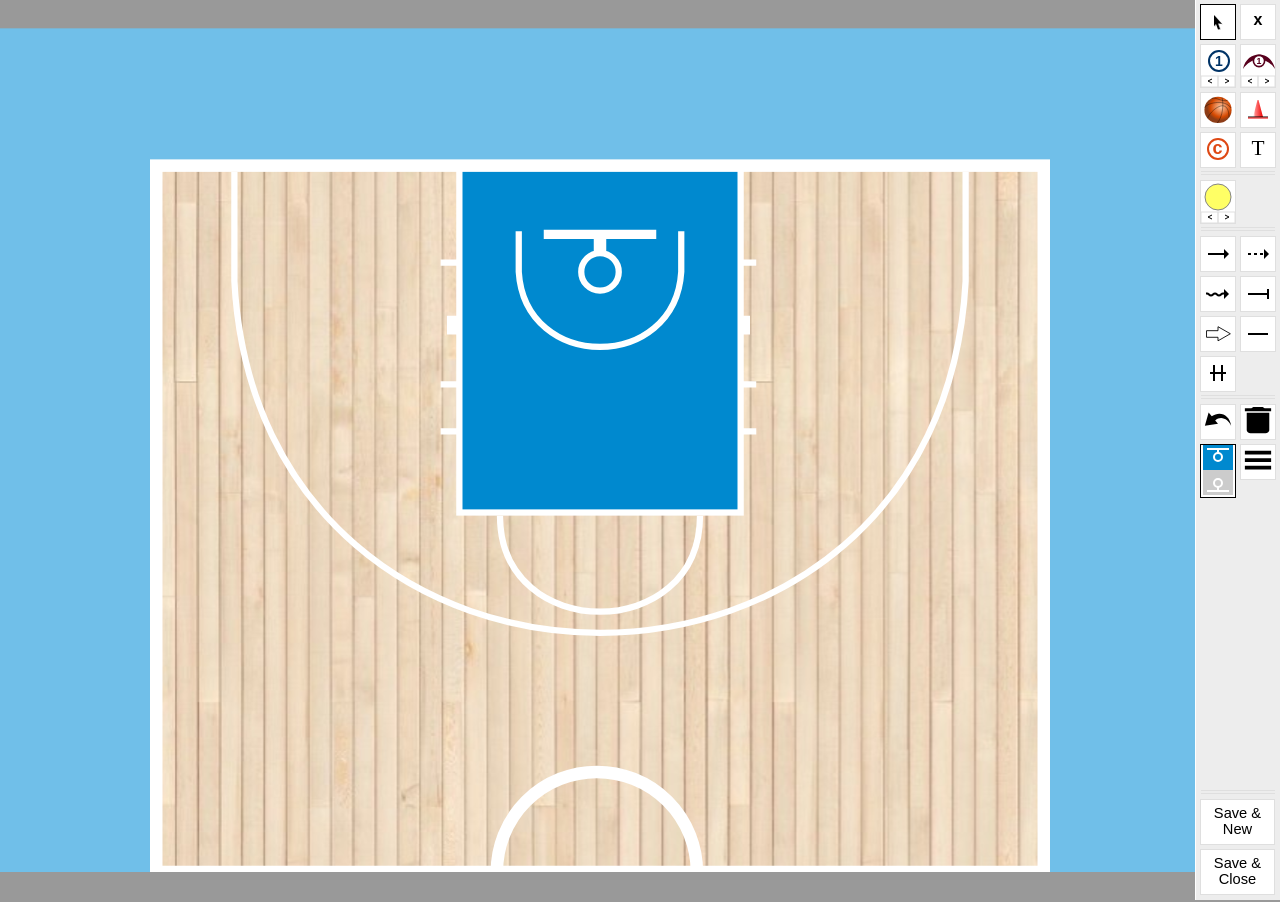
==== index.html @ 557549dd "Add new styles for coaches section and update existing CSS structure - Introduced a new CSS file for" ====
<!DOCTYPE html>
<html><head style="color: green;"><meta http-equiv="Content-Type" content="text/html; charset=UTF-8">
<meta http-equiv="Content-Type" content="text/html">
<title>FIBA Europe</title><link rel="stylesheet" href="./js/styles.css"><script type="text/javascript" src="./js/jquery.js"></script><script type="text/javascript" src="./js/graphics.js"></script><script type="text/javascript" src="./js/pathseg.js"></script><script type="text/javascript" src="./js/snap.svg.js"></script><script type="text/javascript" src="./js/rgbcolor.js"></script><script type="text/javascript" src="./js/StackBlur.js"></script><script type="text/javascript" src="./js/canvg.js"></script><script type="text/javascript" src="./js/jszip.js"></script><script type="text/javascript" src="./js/FileSaver.js"></script><script type="text/javascript" src="./js/fibaGraphic.js"></script><script type="text/javascript" src="./js/fibaDrawingCurvedPath.js"></script><script type="text/javascript" src="./js/fibaDrawingSvg.js"></script><script type="text/javascript" src="./js/fibaDrawingCanvas.js"></script><script type="text/javascript" src="./js/fibaDrawingController.js"></script><script type="text/javascript" src="./js/fibaDrawingTool.js"></script><script type="text/javascript"> 
      $(document).ready(function () {     
        var applyGraphicToHost = function (host, graphic) {
            if (!graphic) graphic = new FibaEurope.Data.Graphic();
            graphic.fullCourt = host.data("fullcourt") == true;
            graphic.wheelchair = host.data("wheelchair") == true;

            var svg = new FibaEurope.Drawing.SvgDrawing(null, graphic).drawGraphic(host[0], host.data("print") == true);
            svg.setAttribute("width", host.data("width"));
            svg.setAttribute("height", host.data("height"));
                
            var name = 'Graphic';
            if (window.currentPlayOrDrill && window.currentPlayOrDrill.title && window.currentPlayOrDrill.title !== "")
                name = window.currentPlayOrDrill.title;
            
            var nr = host.data("nr");
            if (nr > 0) name += " [" + nr + "]";
            
            if (!host.data("print")) FibaEurope.Drawing.CanvasDrawing.addExportButton(svg, { name: name });
        }
      
        $(".graphicHost").each(function () {    
            var host = $(this);
            var paramId = host.data("graphic");
            if (paramId != '' && paramId != '0') {
                FibaEurope.Data.Graphic.loadFromUrl("graphics.asp?do=get&param_id=" + paramId, function (graphic) {
                    applyGraphicToHost(host, graphic);
                }, this);
            } else {
                applyGraphicToHost(host);
            }
        });
      });
      
      function downloadAllGraphics() {
        var graphics = [];
        $(".graphicHost svg").each(function() {
            graphics.push({ svg: this });
        });
        
        var name = 'Graphic';
        if (window.currentPlayOrDrill && window.currentPlayOrDrill.title && window.currentPlayOrDrill.title !== "")
            name = window.currentPlayOrDrill.title;
        
        console.log("exporting " + graphics.length + " graphics as zip");
        if (!name || name == "") name = 'Graphic';
        FibaEurope.Drawing.CanvasDrawing.exportGraphics(graphics, { name: name });
      }
     </script><script language="Javascript"> 
	function open_animations_tool(qs, width, height) 
	{
		window.open(qs, 'animation', 'width=' + width + ', height=' + height + ',status=no,location=no,toolbar=no,menubar=no,scrollbars=yes,resizable=yes,screenX=0,screenY=0');
	}
	function open_animations_viewer(qs, width, height) 
	{
		window.open(qs, 'animationviewer', 'width=' + width + ', height=' + height + ',status=no,location=no,toolbar=no,menubar=no,scrollbars=yes,resizable=yes,screenX=0,screenY=0');
	}
	 </script><script type="text/javascript">
	var gaJsHost = (("https:" == document.location.protocol) ? "https://ssl." : "http://www.");
	document.write(unescape("%3Cscript src='" + gaJsHost + "google-analytics.com/ga.js' type='text/javascript'%3E%3C/script%3E"));
	</script><script src="./FIBA Europe_files/ga.js" type="text/javascript"></script><script type="text/javascript">
	try {
	var pageTracker = _gat._getTracker("UA-1287223-13");
	pageTracker._trackPageview();
	} catch(err) {}</script><style> 
        html { height:100%; }
        body { position:absolute; top:0; bottom:0; right:0; left:0; margin:0; padding:0; background-color:#999999; overflow:hidden; }
        #drawingHost { position:absolute; top:0; bottom:0; right:80px; left:0; }
        #toolbar { position:absolute; top:0; bottom:0; right:0; margin:0; padding:0; width:84px; background-color:#EDEDED; border-left:1px solid white; }
        .toolBtn { width:34px; min-height: 34px; float: left; margin:4px 0 0 4px; border:1px solid #DFDFDF; background:white; cursor: pointer; font-size:7pt; font-family: Arial, sans-serif; text-align: center; }
        .toolBtn:hover { border-color: #999999; }
        .toolBtn[data-checked] { border-color: black; }
        .toolBtn[data-locked] { border-style: dashed; }
        .toolSep { clear:left; padding-top:2px; }
        hr { margin:1px 5px; border: 0; border-top: 1px solid #DFDFDF; border-bottom: 1px solid #DFDFDF; color: transparent; background-color: transparent; height: 2px; }
		::selection { background: transparent; }
        .toolMenu { display: block; visibility:hidden; position:fixed; margin: 0; padding:0; list-style: none; background: #FCFCFC; border: solid 1px #cccccc; width:200px; z-index: 100; }
        .toolMenu.open { visibility: visible; }
        .toolMenuItem { display: block; margin:0; padding: 4px; font-family: Arial, sans-serif; font-size: 11pt; text-align: left; }
        .toolMenuItem.sep { border-top: 2px solid #cccccc; }
        .toolMenuItem:hover { background-color: #EEEEEE; }
        .toolMenuItemIcon { display: inline-block; width:32px; margin: 2px; margin-right: 6px; vertical-align: middle; }
        .toolMenuItemText { font-family: inherit; font-size: inherit; }
       </style></head><body style="text-align:center;"><div id="drawingHost"><svg version="1.1" width="100%" height="100%" viewBox="0 0 384 540" style="overflow: hidden; user-select: none;"><desc>Created with Snap</desc><defs><pattern x="0" y="0" width="284" height="454" patternUnits="userSpaceOnUse" id="patternSmkpwqhbr5" viewBox="0 0 284 454"><image href="images/playground.jpg" preserveAspectRatio="none" x="0" y="0" width="284" height="454"></image></pattern><g stroke="#ffffff" fill="none" id="halfDef_0_1769113894456" style="stroke-width: 2;"><line x1="141" x2="242" y1="75" y2="75"></line><line x1="143" x2="240" y1="95" y2="95" style="stroke-width: 6;"></line><line x1="141" x2="242" y1="114" y2="114"></line><line x1="141" x2="242" y1="129" y2="129"></line><rect x="147" y="45" width="90" height="110" fill="#0089cf" style=""></rect><path d="m 160,156 c 0, 41 64, 41 64, 0"></path><path d="m 166,65 0,13 c 2,32 50,32 52,0 l 0,-13"></path><line x1="174" x2="210" y1="66" y2="66" style="stroke-width: 3;"></line><line x1="192" x2="192" y1="66" y2="72" style="stroke-width: 4;"></line><circle cx="192" cy="78" r="6"></circle><path d="m 75,46 0,35 c 8,150 226,150 234,0 l 0,-35"></path></g><clippath id="clipHalfCourt_1769113894467"><rect x="0" y="0" width="384" height="270"></rect></clippath><circle cx="0" cy="0" r="10" fill="#ffffff" style="stroke-width: 2;" id="offenceDef_3_1769113894456"></circle><g id="defenceDef_4_1769113894456"><path d="m -20,10 c 10,-16 30,-16 40,0 -5,-24 -35,-24 -40,0" style="stroke-width: 0;" stroke="none"></path><circle cx="0" cy="0" r="7" fill="#ffffff" style="stroke-width: 2;"></circle></g><radialgradient cx="0.6" cy="0.4" r="0.5" id="ballGradient_5_1769113894456"><stop offset="0%" stop-color="#ffcaa6"></stop><stop offset="75%" stop-color="#d54800"></stop><stop offset="100%" stop-color="#8d3d17"></stop></radialgradient><g id="ballDef_6_1769113894456"><ellipse cx="0" cy="0" rx="7.25" ry="7" fill="url(&#39;#ballGradient_5_1769113894456&#39;)"></ellipse><path d="m -3.4,-6.1 c 2.3,-0.9 5.3,2 8.5,1 M -5.6,4.5 C -4.3,0.6 5.6,-8.1 5.9,4 M -0.4,7 C 2.7,3.5 3.1,-3.5 2.1,-6.6 M -7,-1.2 C -6.6,-3.3 3.2,-6.3 7,-1" stroke="#000000" style="stroke-width: 0.2;" fill="none"></path></g><marker viewBox="0 0 8 6" markerWidth="8" markerHeight="6" orient="auto" refX="4" refY="3" id="markerArrow_4_7_1769113894456"><path d="m 8,3 -8,3 0,-6 8,3 z" fill="#000000" style="stroke-width: 0;"></path></marker></defs><g class="backgroundGroup" style=""><rect x="0" y="0" width="384" height="540" fill="#70bfe9" style=""></rect><rect x="50" y="44" width="284" height="453" style="stroke-width: 4;" stroke="#ffffff" fill="url(&#39;#patternSmkpwqhbr5&#39;)"></rect><circle cx="191" cy="270" r="32" stroke="#ffffff" fill="none" style="stroke-width: 4;"></circle><line x1="50" x2="334" y1="270" y2="270" stroke="#ffffff" style="stroke-width: 4;"></line><use href="#halfDef_0_1769113894456"></use><use href="#halfDef_0_1769113894456" transform="matrix(1,0,0,-1,0,541)"></use></g><g class="groupDrawing" style=""><g class="groupArea"></g><g class="groupShoot"></g><g class="groupLine"><path d="M 190.89,231.79 190.77436675400256,225.175416975053 Q 187.36089961793016,223.54262799702107 190.71521108199914,221.79152767498232 Q 195.67075001500777,219.20451513472747 190.62781662299872,216.7922915124735 Q 185.58488323098967,214.38006789021955 190.54042216399827,211.79305534996467 Q 195.4959610970069,209.20604280970983 190.45302770499785,206.79381918745582 L 190.25,195.18" stroke="#000000" style="stroke-width: 1; marker-end: url(&quot;#markerArrow_4_7_1769113894456&quot;);" fill="none" class="line"></path><path d="M 180.06,196.13 111.29,182.12" stroke="#000000" style="stroke-width: 1; marker-end: url(&quot;#markerArrow_4_7_1769113894456&quot;); stroke-dasharray: 6, 4;" fill="none" class="line"></path><path d="M 182.29,173.21 161.27,183.4" stroke="#000000" style="stroke-width: 1; marker-end: url(&quot;#markerArrow_4_7_1769113894456&quot;);" fill="none" class="line"></path><path d="M 207.12,196.77 Q 220.6640539743097,169.5554182420158 214.45,148.05 Q 207.5108344354837,124.03513654170604 172.42,99.34 Q 153.13040999587184,85.76497202905557 121.16,79.6 Q 98.07664391018935,75.14875134073075 73.4,78.96" stroke="#000000" style="stroke-width: 1; marker-end: url(&quot;#markerArrow_4_7_1769113894456&quot;);" fill="none" class="line"></path></g><g class="groupCone"></g><g class="groupHandoff"></g><g class="groupPerson"><g transform="matrix(1,0,0,1,191.2,245.48)" fill="#003366" style="" stroke="#003366" class="offence"><use href="#offenceDef_3_1769113894456"></use><text x="-4" y="5" style="font-size: 14px; font-family: Arial; font-weight: bold; pointer-events: none;" stroke="none">1</text></g><g transform="matrix(1,0,0,1,97.91,185.63)" fill="#003366" style="" stroke="#003366" class="offence"><use href="#offenceDef_3_1769113894456"></use><text x="-4" y="5" style="font-size: 14px; font-family: Arial; font-weight: bold; pointer-events: none;" stroke="none">2</text></g><g transform="matrix(1,0,0,1,291.5,177.03)" fill="#003366" style="" stroke="#003366" class="offence"><use href="#offenceDef_3_1769113894456"></use><text x="-4" y="5" style="font-size: 14px; font-family: Arial; font-weight: bold; pointer-events: none;" stroke="none">3</text></g><g transform="matrix(1,0,0,1,192.8,164.93)" fill="#58001d" style="" stroke="#58001d" class="defence"><use href="#defenceDef_4_1769113894456"></use><text x="-3" y="4" style="font-size: 11px; font-family: Arial; font-weight: bold; pointer-events: none;" stroke="none">1</text></g><g transform="matrix(1,0,0,1,125.3,155.7)" fill="#58001d" style="" stroke="#58001d" class="defence"><use href="#defenceDef_4_1769113894456"></use><text x="-3" y="4" style="font-size: 11px; font-family: Arial; font-weight: bold; pointer-events: none;" stroke="none">2</text></g><g transform="matrix(1,0,0,1,250.11,156.65)" fill="#58001d" style="" stroke="#58001d" class="defence"><use href="#defenceDef_4_1769113894456"></use><text x="-3" y="4" style="font-size: 11px; font-family: Arial; font-weight: bold; pointer-events: none;" stroke="none">3</text></g></g><g class="groupBall"><g transform="matrix(1,0,0,1,206.81,237.21)" class="ball"><use href="#ballDef_6_1769113894456"></use></g></g><g class="groupText"></g></g><rect x="0" y="270" width="384" height="270" fill="#333333" style="opacity: 0.6; visibility: hidden;" class="lowerHalfCourt"></rect><g class="overlayGroup" style=""></g><g style="cursor: move;" class="groupHover"><g class="groupArea"></g><g class="groupShoot"></g><g class="groupLine"><path d="M 190.89,231.79 190.25,195.18" fill="none" style="stroke-width: 12;" stroke="rgba(0,0,0,0)"></path><path d="M 180.06,196.13 111.29,182.12" fill="none" style="stroke-width: 12;" stroke="rgba(0,0,0,0)"></path><path d="M 182.29,173.21 161.27,183.4" fill="none" style="stroke-width: 12;" stroke="rgba(0,0,0,0)"></path><path d="M 207.12,196.77 Q 220.6640539743097,169.5554182420158 214.45,148.05 Q 207.5108344354837,124.03513654170604 172.42,99.34 Q 153.13040999587184,85.76497202905557 121.16,79.6 Q 98.07664391018935,75.14875134073075 73.4,78.96" fill="none" style="stroke-width: 12;" stroke="rgba(0,0,0,0)"></path></g><g class="groupCone"></g><g class="groupHandoff"></g><g class="groupPerson"><circle cx="0" cy="0" r="10" style="stroke-width: 4;" stroke="rgba(0,0,0,0)" fill="rgba(0,0,0,0)" transform="matrix(1,0,0,1,191.2,245.48)"></circle><circle cx="0" cy="0" r="10" stroke="rgba(0,0,0,0)" style="stroke-width: 4;" fill="rgba(0,0,0,0)" transform="matrix(1,0,0,1,97.91,185.63)"></circle><circle cx="0" cy="0" r="10" stroke="rgba(0,0,0,0)" style="stroke-width: 4;" fill="rgba(0,0,0,0)" transform="matrix(1,0,0,1,291.5,177.03)"></circle><circle cx="0" cy="0" r="10" stroke="rgba(0,0,0,0)" style="stroke-width: 4;" fill="rgba(0,0,0,0)" transform="matrix(1,0,0,1,192.8,164.93)"></circle><circle cx="0" cy="0" r="10" stroke="rgba(0,0,0,0)" style="stroke-width: 4;" fill="rgba(0,0,0,0)" transform="matrix(1,0,0,1,125.3,155.7)"></circle><circle cx="0" cy="0" r="10" stroke="rgba(0,0,0,0)" style="stroke-width: 4;" fill="rgba(0,0,0,0)" transform="matrix(1,0,0,1,250.11,156.65)"></circle></g><g class="groupBall"><circle cx="0" cy="0" r="7" stroke="rgba(0,0,0,0)" style="stroke-width: 4;" fill="rgba(0,0,0,0)" transform="matrix(1,0,0,1,206.81,237.21)"></circle></g><g class="groupText"></g></g><rect x="0" y="0" width="384" height="540" style="" class="drawingCanvas" fill="none"></rect><rect x="0" y="0" width="384" height="540" fill="none" style="" class="lockEditing"></rect></svg></div><div id="toolbar"><div id="btnSelect" class="toolBtn" title="Pointer" data-mode="Select" data-checked="true"><svg version="1.1" width="30" height="30" viewBox="0 0 30 30" style="overflow: hidden;"><desc>Created with Snap</desc><defs><path d="m 11,10 0,11.5 c 0.6,-1 1.2,-2 2,-2.5 l 2,5.5 2,-0.5 -2,-5.5 c 1,0 2.5,0 4,0.5 z" id="pathSmkpwqhbr1c"></path></defs><g><use href="#pathSmkpwqhbr1c" fill="#cccccc" transform="matrix(1,0,0,1,1,0.5)" style=""></use><use href="#pathSmkpwqhbr1c" style="" fill="#000000"></use></g></svg></div><div id="btnDelete" class="toolBtn" style="line-height:30px; font-size:12pt; font-weight:bold;" title="Delete (DEL / X)">x</div><div id="btnOffense" class="toolBtn" title="Offensive Player (O)" data-mode="Offense" style="height: 42px;"><svg version="1.1" width="34" height="42" viewBox="-2 0 32 42" style="overflow: hidden; user-select: none;"><desc>Created with Snap</desc><defs></defs><g transform="matrix(1,0,0,1,15,16)" fill="#003366" stroke="#003366" style="" class="offence"><circle cx="0" cy="0" r="10" fill="#ffffff" style="stroke-width: 2;"></circle><text x="-4" y="5" stroke="none" style="font-size: 14px; font-family: Arial; font-weight: bold; pointer-events: none;">1</text></g><g><rect x="-3" y="31" width="17" height="11" fill="rgba(0,0,0,0)" stroke="#dfdfdf" style="stroke-width: 1;"></rect><path d="m 8,34 -4,2 4,2" fill="rgba(0,0,0,0)" stroke="#000000" style="stroke-width: 1;"></path></g><g><rect x="14" y="31" width="17" height="11" fill="rgba(0,0,0,0)" stroke="#dfdfdf" style="stroke-width: 1;"></rect><path d="m 21,34 4,2 -4,2" fill="rgba(0,0,0,0)" stroke="#000000" style="stroke-width: 1;"></path></g></svg></div><div id="btnDefense" class="toolBtn" title="Defensive Player (D)" data-mode="Defense" style="height: 42px;"><svg version="1.1" width="34" height="42" viewBox="-2 0 32 42" style="overflow: hidden; user-select: none;"><desc>Created with Snap</desc><defs></defs><g transform="matrix(0.8,0,0,0.8,15,16)" fill="#58001d" stroke="#58001d" style="" class="defence"><g><path d="m -20,10 c 10,-16 30,-16 40,0 -5,-24 -35,-24 -40,0" stroke="none" style="stroke-width: 0;"></path><circle cx="0" cy="0" r="7" fill="#ffffff" style="stroke-width: 2;"></circle></g><text x="-3" y="4" stroke="none" style="font-size: 11px; font-family: Arial; font-weight: bold; pointer-events: none;">1</text></g><g><rect x="-3" y="31" width="17" height="11" fill="rgba(0,0,0,0)" stroke="#dfdfdf" style="stroke-width: 1;"></rect><path d="m 8,34 -4,2 4,2" fill="rgba(0,0,0,0)" stroke="#000000" style="stroke-width: 1;"></path></g><g><rect x="14" y="31" width="17" height="11" fill="rgba(0,0,0,0)" stroke="#dfdfdf" style="stroke-width: 1;"></rect><path d="m 21,34 4,2 -4,2" fill="rgba(0,0,0,0)" stroke="#000000" style="stroke-width: 1;"></path></g></svg></div><div id="btnBall" class="toolBtn" title="Ball (B)" data-mode="Ball"><svg version="1.1" width="30" height="30" viewBox="0 0 16 16" style="overflow: hidden;"><desc>Created with Snap</desc><defs><radialgradient cx="0.6" cy="0.4" r="0.5" id="ballGradient_1_1769113894456"><stop offset="0%" stop-color="#ffcaa6"></stop><stop offset="75%" stop-color="#d54800"></stop><stop offset="100%" stop-color="#8d3d17"></stop></radialgradient></defs><g transform="matrix(1,0,0,1,8,9)" class="ball"><g><ellipse cx="0" cy="0" rx="7.25" ry="7" fill="url(&#39;#ballGradient_1_1769113894456&#39;)"></ellipse><path d="m -3.4,-6.1 c 2.3,-0.9 5.3,2 8.5,1 M -5.6,4.5 C -4.3,0.6 5.6,-8.1 5.9,4 M -0.4,7 C 2.7,3.5 3.1,-3.5 2.1,-6.6 M -7,-1.2 C -6.6,-3.3 3.2,-6.3 7,-1" stroke="#000000" fill="none" style="stroke-width: 0.2;"></path></g></g></svg></div><div id="btnCone" class="toolBtn" title="Cone (N)" data-mode="Cone"><svg version="1.1" width="30" height="30" viewBox="0 0 30 30" style="overflow: hidden;"><desc>Created with Snap</desc><defs><lineargradient x1="0" y1="0.5" x2="1" y2="0.5" id="coneGradient_2_1769113894456"><stop offset="0%" stop-color="#ffffff"></stop><stop offset="25%" stop-color="#ff7f7f"></stop><stop offset="100%" stop-color="#f00000"></stop></lineargradient></defs><g transform="matrix(1,0,0,1,15,16)" class="cone"><g><path d="m -5,8 4.5,-17 1,0 4.5,17 z" fill="url(&#39;#coneGradient_2_1769113894456&#39;)"></path><line x1="-10" x2="10" y1="8" y2="8" stroke="#000000" style="stroke-width: 1;"></line><line x1="-10" x2="10" y1="9" y2="9" stroke="#f00000" style="stroke-width: 1;"></line></g></g></svg></div><div id="btnCoach" class="toolBtn" title="Coach (C)" data-mode="Coach"><svg version="1.1" width="30" height="30" viewBox="0 0 30 30" style="overflow: hidden; user-select: none;"><desc>Created with Snap</desc><defs></defs><g transform="matrix(1,0,0,1,15,16)" class="coach"><g><circle cx="0" cy="0" r="10" fill="#ffffff" stroke="#de4814" style="stroke-width: 2;"></circle><text x="-5.5" y="4.5" fill="#de4814" style="font-size: 18px; font-family: Arial; font-weight: bold; pointer-events: none;">c</text></g></g></svg></div><div id="btnText" class="toolBtn" style="line-height:30px; font-size:16pt; font-family:&#39;Times New Roman&#39;, Times, serif" title="Text Box (W)" data-mode="Text">T</div><div class="toolSep"><hr></div><div id="btnArea" class="toolBtn" title="Highlight area (A)" data-mode="Area" style="height: 42px;"><svg version="1.1" width="34" height="42" viewBox="-2 0 32 42" style="overflow: hidden;"><desc>Created with Snap</desc><defs></defs><g fill="#ffff00" style="opacity: 0.6; stroke-width: 1;" class="area" transform="matrix(1,0,0,1,1,3)" stroke="#333333"><ellipse cx="13" cy="13" rx="13" ry="13"></ellipse></g><g><rect x="-3" y="31" width="17" height="11" fill="rgba(0,0,0,0)" stroke="#dfdfdf" style="stroke-width: 1;"></rect><path d="m 8,34 -4,2 4,2" fill="rgba(0,0,0,0)" stroke="#000000" style="stroke-width: 1;"></path></g><g><rect x="14" y="31" width="17" height="11" fill="rgba(0,0,0,0)" stroke="#dfdfdf" style="stroke-width: 1;"></rect><path d="m 21,34 4,2 -4,2" fill="rgba(0,0,0,0)" stroke="#000000" style="stroke-width: 1;"></path></g></svg></div><div id="btnChangeColor" class="toolBtn" title="Change Color" data-toggle="color" style="visibility: hidden;"><svg version="1.1" width="30" height="30" viewBox="0 -2 32 34" style="overflow: hidden;"><desc>Created with Snap</desc><defs></defs><path d="M 16,1 C 7.7,1 1,7.7 1,16 c 0,8.3 6.7,15 15,15 1.4,0 2.5,-1.1 2.5,-2.5 0,-0.65 -0.1,-1.05 -0.5,-1.5 -0.4,-0.4 -1,-1.4 -1,-2 0,-1.4 1.6,-2 3,-2 l 3,0 c 4.6,0 8,-4.4 8,-9 C 31,6.6 24.3,1 16,1 Z M 7,16 C 5.6,16 4.5,14.9 4.5,13.5 4.5,12.1 5.6,11 7,11 8.4,11 9.5,12.1 9.5,13.5 9.5,14.9 8.4,16 7,16 Z M 12,9.5 C 10.6,9.5 9.5,8.4 9.5,7 9.5,5.6 10.6,4.5 12,4.5 c 1.4,0 2.5,1.1 2.5,2.5 0,1.4 -1.1,2.5 -2.5,2.5 z m 8,0 c -1.4,0 -2.5,-1.1 -2.5,-2.5 0,-1.4 1.1,-2.5 2.5,-2.5 1.4,0 2.5,1.1 2.5,2.5 0,1.4 -1.1,2.5 -2.5,2.5 z m 5,6.5 c -1.4,0 -2.5,-1.1 -2.5,-2.5 0,-1.4 1.1,-2.5 2.5,-2.5 1.4,0 2.5,1.1 2.5,2.5 0,1.4 -1.1,2.5 -2.5,2.5 z" stroke="#009fe3" fill="none" style="stroke-width: 1;"></path></svg></div><div class="toolSep"><hr></div><div id="btnLineMovement" class="toolBtn" title="Movement Line (M)" data-mode="LineMovement"><svg version="1.1" width="30" height="30" viewBox="0 0 30 30" style="overflow: hidden;"><desc>Created with Snap</desc><defs></defs><line x1="5" x2="25" y1="17" y2="17" stroke="#000000" style="stroke-width: 2;"></line><path d="m 26,17 -5,-5 0,10 z" fill="#000000" style="stroke-width: 0;"></path></svg></div><div id="btnLinePassing" class="toolBtn" title="Passing Line (P)" data-mode="LinePassing"><svg version="1.1" width="30" height="30" viewBox="0 0 30 30" style="overflow: hidden;"><desc>Created with Snap</desc><defs></defs><line x1="5" x2="25" y1="17" y2="17" stroke="#000000" style="stroke-width: 2; stroke-dasharray: 3, 3;"></line><path d="m 26,17 -5,-5 0,10 z" fill="#000000" style="stroke-width: 0;"></path></svg></div><div id="btnLineDribbling" class="toolBtn" title="Dribbling Line (R)" data-mode="LineDribbling"><svg version="1.1" width="30" height="30" viewBox="0 0 30 30" style="overflow: hidden;"><desc>Created with Snap</desc><defs></defs><path d="m 3,16.5 1,0 c 2,0 2,2 4,2 2,0 2,-2 4,-2 2,0 2,2 4,2 2,0 2,-2 4,-2 l 1,0" fill="none" stroke="#000000" style="stroke-width: 2;"></path><path d="m 26,17 -5,-5 0,10 z" fill="#000000" style="stroke-width: 0;"></path></svg></div><div id="btnLineScreen" class="toolBtn" title="Screen Line (S)" data-mode="LineScreen"><svg version="1.1" width="30" height="30" viewBox="0 0 30 30" style="overflow: hidden;"><desc>Created with Snap</desc><defs></defs><line x1="5" x2="25" y1="17" y2="17" stroke="#000000" style="stroke-width: 2;"></line><line x1="25" x2="25" y1="12" y2="22" stroke="#000000" style="stroke-width: 2;"></line></svg></div><div id="btnShooting" class="toolBtn" title="Shooting Line (T)" data-mode="Shooting"><svg version="1.1" width="30" height="30" viewBox="0 0 34 34" style="overflow: hidden;"><desc>Created with Snap</desc><defs></defs><g transform="matrix(1,0,0,1,-8,20)" stroke="#000000" style="" class="shoot"><path d="m -9,-25 8,-14 8,14 -4,0 0,13 -7.5,0 0,-13 z" fill="#ffffff" transform="matrix(0,1,-1,0,0,0)" style="stroke-width: 1;"></path></g></svg></div><div id="btnLine" class="toolBtn" title="Line (L)" data-mode="Line"><svg version="1.1" width="30" height="30" viewBox="0 0 30 30" style="overflow: hidden;"><desc>Created with Snap</desc><defs></defs><line x1="5" x2="25" y1="17" y2="17" stroke="#000000" style="stroke-width: 2;"></line></svg></div><div id="btnHandoff" class="toolBtn" title="Handoff (H)" data-mode="Handoff"><svg version="1.1" width="30" height="30" viewBox="0 0 30 30" style="overflow: hidden;"><desc>Created with Snap</desc><defs></defs><g transform="matrix(1,0,0,1,15,16)" stroke="#000000" style="" class="handoff"><path d="M -8,0 H 8 M 4,-8 V 8 M -4,-8 V 8" fill="none" style="stroke-width: 2;"></path></g></svg></div><div id="btnToggleInterpolation" class="toolBtn" title="Line type" data-toggle="lineInterpolated" data-checked="true" style="visibility: hidden;"><svg version="1.1" width="30" height="30" viewBox="0 0 30 30" style="overflow: hidden;"><desc>Created with Snap</desc><defs></defs><path d="m 21.766716,14.875875 c 0,0 -0.852005,-2.697052 -2.626533,-3.619575 -1.774528,-0.922524 -5.820106,0.355483 -4.116097,5.749587 1.70401,5.394103 -2.341568,6.67211 -4.176184,5.832252 -1.8346166,-0.839859 -2.5664449,-3.70224 -2.5664449,-3.70224" fill="none" stroke="#000000" style="stroke-width: 1;"></path></svg></div><div class="toolSep"><hr></div><div id="btnUndo" class="toolBtn" title="Undo"><svg version="1.1" width="30" height="30" viewBox="0 0 32 32" style="overflow: hidden;"><desc>Created with Snap</desc><defs></defs><path d="M 9.32,12 6,8 2,22 16,20 13,16.4 C 19.807988,10.567528 27.269307,15.992795 30,22 28.362626,10.321451 18.060691,5.8007801 9.32,12 Z" fill="#000000" style=""></path></svg></div><div id="btnClear" class="toolBtn" title="Clear"><svg version="1.1" width="30" height="30" viewBox="0 0 32 32" style="overflow: hidden;"><desc>Created with Snap</desc><defs></defs><path d="m 30,3.5312495 v 3.13542 H 2.0000005 v -3.13542 h 6.95302 l 2.0671105,-1.53125 h 9.95973 l 2.06712,1.53125 z M 3.9731605,26.864579 V 8.1979095 H 28.02685 V 26.864579 c 0,1.67709 -1.8792,3.13542 -4.040269,3.13542 H 8.0134205 c -2.16107,0 -4.04026,-1.45833 -4.04026,-3.13542 z" fill="#000000" style=""></path></svg></div><div id="btnToggleHalfCourt" class="toolBtn" title="Half Court" data-toggle="halfCourt"><svg version="1.1" width="30" height="50" viewBox="0 0 30 50" style="overflow: hidden;"><desc>Created with Snap</desc><defs></defs><rect x="0" y="0" width="30" height="25" fill="#0089cf" style=""></rect><rect x="0" y="25" width="30" height="25" fill="#cccccc" style=""></rect><g fill="none" stroke="#ffffff" style="stroke-width: 2;"><line x1="4" x2="26" y1="4" y2="4"></line><line x1="15" x2="15" y1="4" y2="8.5"></line><circle cx="15" cy="12" r="4"></circle><line x1="4" x2="26" y1="46" y2="46"></line><line x1="15" x2="15" y1="41.5" y2="46"></line><circle cx="15" cy="38" r="4"></circle></g></svg></div><div id="btnMenu" class="toolBtn" title="Menu" data-menu="menu"><svg version="1.1" width="30" height="30" viewBox="0 0 32 32" style="overflow: hidden;"><desc>Created with Snap</desc><defs></defs><path d="M 2,26 H 30 V 22 H 2 Z M 2,14 v 4 H 30 V 14 Z M 2,6 v 4 H 30 V 6 Z" fill="#000000" style=""></path></svg></div><ul id="menu" class="toolMenu"><li id="btnRedo" class="toolMenuItem"><span class="toolMenuItemIcon"><svg version="1.1" width="30" height="30" viewBox="0 0 32 32" style="overflow: hidden;"><desc>Created with Snap</desc><defs></defs><path d="M 22.68,12 26,8 30,22 16,20 19,16.4 C 12.192012,10.567528 4.730693,15.992795 2,22 3.637374,10.321451 13.939309,5.8007801 22.68,12 Z" fill="#000000" style=""></path></svg></span><span class="toolMenuItemText">Redo</span></li><li id="btnFastBreak" class="toolMenuItem sep"><span class="toolMenuItemIcon"><svg version="1.1" width="30" height="30" viewBox="0 0 32 32" style="overflow: hidden;"><desc>Created with Snap</desc><defs></defs><path d="m 0.84375,16 c 0,5.668379 5.1077256,10.373086 11.84375,11.5625 L 10.03125,30.125 11.875,32 18,26.03125 11.875,20 l -1.84375,1.84375 3.03125,3 C 7.9131386,23.836441 4.15625,20.250906 4.15625,16 4.15625,12.339451 6.9406294,9.170633 11,7.71875 L 11,4.8125 C 5.1219966,6.437579 0.84375,10.816992 0.84375,16 z M 14.03125,5.96875 20.15625,12 22,10.15625 19,7.21875 c 5.116082,1.018653 8.84375,4.548409 8.84375,8.78125 0,3.657618 -2.792147,6.824043 -6.84375,8.28125 l 0,2.90625 C 26.889618,25.569859 31.15625,21.18834 31.15625,16 c 0,-5.660068 -5.091498,-10.363943 -11.8125,-11.5625 L 22,1.875 20.15625,0 l -6.125,5.96875 z" fill="#000000" style=""></path></svg></span><span class="toolMenuItemText">FastBreak</span></li><li id="btnChangeOffenseColor" class="toolMenuItem"><span class="toolMenuItemIcon"><svg version="1.1" width="30" height="30" viewBox="0 -2 32 34" style="overflow: hidden;"><desc>Created with Snap</desc><defs></defs><path d="M 16,1 C 7.7,1 1,7.7 1,16 c 0,8.3 6.7,15 15,15 1.4,0 2.5,-1.1 2.5,-2.5 0,-0.65 -0.1,-1.05 -0.5,-1.5 -0.4,-0.4 -1,-1.4 -1,-2 0,-1.4 1.6,-2 3,-2 l 3,0 c 4.6,0 8,-4.4 8,-9 C 31,6.6 24.3,1 16,1 Z M 7,16 C 5.6,16 4.5,14.9 4.5,13.5 4.5,12.1 5.6,11 7,11 8.4,11 9.5,12.1 9.5,13.5 9.5,14.9 8.4,16 7,16 Z M 12,9.5 C 10.6,9.5 9.5,8.4 9.5,7 9.5,5.6 10.6,4.5 12,4.5 c 1.4,0 2.5,1.1 2.5,2.5 0,1.4 -1.1,2.5 -2.5,2.5 z m 8,0 c -1.4,0 -2.5,-1.1 -2.5,-2.5 0,-1.4 1.1,-2.5 2.5,-2.5 1.4,0 2.5,1.1 2.5,2.5 0,1.4 -1.1,2.5 -2.5,2.5 z m 5,6.5 c -1.4,0 -2.5,-1.1 -2.5,-2.5 0,-1.4 1.1,-2.5 2.5,-2.5 1.4,0 2.5,1.1 2.5,2.5 0,1.4 -1.1,2.5 -2.5,2.5 z" fill="#003366" style=""></path></svg></span><span class="toolMenuItemText">Change Offense Color</span></li><li id="btnChangeDefenseColor" class="toolMenuItem"><span class="toolMenuItemIcon"><svg version="1.1" width="30" height="30" viewBox="0 -2 32 34" style="overflow: hidden;"><desc>Created with Snap</desc><defs></defs><path d="M 16,1 C 7.7,1 1,7.7 1,16 c 0,8.3 6.7,15 15,15 1.4,0 2.5,-1.1 2.5,-2.5 0,-0.65 -0.1,-1.05 -0.5,-1.5 -0.4,-0.4 -1,-1.4 -1,-2 0,-1.4 1.6,-2 3,-2 l 3,0 c 4.6,0 8,-4.4 8,-9 C 31,6.6 24.3,1 16,1 Z M 7,16 C 5.6,16 4.5,14.9 4.5,13.5 4.5,12.1 5.6,11 7,11 8.4,11 9.5,12.1 9.5,13.5 9.5,14.9 8.4,16 7,16 Z M 12,9.5 C 10.6,9.5 9.5,8.4 9.5,7 9.5,5.6 10.6,4.5 12,4.5 c 1.4,0 2.5,1.1 2.5,2.5 0,1.4 -1.1,2.5 -2.5,2.5 z m 8,0 c -1.4,0 -2.5,-1.1 -2.5,-2.5 0,-1.4 1.1,-2.5 2.5,-2.5 1.4,0 2.5,1.1 2.5,2.5 0,1.4 -1.1,2.5 -2.5,2.5 z m 5,6.5 c -1.4,0 -2.5,-1.1 -2.5,-2.5 0,-1.4 1.1,-2.5 2.5,-2.5 1.4,0 2.5,1.1 2.5,2.5 0,1.4 -1.1,2.5 -2.5,2.5 z" fill="#58001d" style=""></path></svg></span><span class="toolMenuItemText">Change Defense Color</span></li><li id="btnImgDownload" class="toolMenuItem sep"><span class="toolMenuItemIcon"><svg version="1.1" width="30" height="30" viewBox="0 -2 30 32" style="overflow: hidden;"><desc>Created with Snap</desc><defs></defs><path d="M 30,26.6406 30,3.2813 Q 30,1.9531 28.98437,1.0156 28.04687,0 26.64062,0 L 3.35937,0 Q 1.95312,0 0.9375,1.0156 0,1.9531 0,3.2813 L 0,26.6406 Q 0,28.0469 0.9375,29.0625 1.95312,30 3.35937,30 l 23.28125,0 q 1.40625,0 2.34375,-0.9375 Q 30,28.0469 30,26.6406 l 0,0 z M 9.14062,17.5 l 4.21875,5 5.78125,-7.5 7.5,10 -23.28125,0 5.78125,-7.5 0,0 z" fill="#000000" style=""></path></svg></span><span class="toolMenuItemText">Download Image</span></li></ul><div style="position:absolute; bottom:5px;"><div class="toolSep"><hr></div><div id="btnSaveAndNew" class="toolBtn" style="width:73px; font-size:11pt; padding-top:5px; padding-bottom:5px" title="Save changes and create new graphic">Save &amp; New</div><div id="btnSaveAndClose" class="toolBtn" style="width:73px; font-size:11pt; padding-top:5px; padding-bottom:5px" title="Save changes and close window">Save &amp; Close</div></div></div><script type="text/javascript">
      var tool;
      $(document).ready(function () {
      
        var loc = window.location.href.split("?"); loc = loc.concat(loc.pop().split("&"));

        var data = new Object();
        for (var i=1,a; i<loc.length; i++) {
          a = loc[i].split("=");
          data[a[0]] = a[1];
        }
        
        var newGraphicUrl = loc[0] + "?cid=" + data['cid'] + "&itemID=" + data['itemID'] + "&do=newGraphics&of=txt&ts={timestamp}"
      
        var toolOptions = {
          graphicId: "{067B2A92-EDBF-4A58-89E4-2AB921E365D5}",
          sessionId: "144018629",
          wheelchair: false,
          fullCourt: false,
          touchMode: true,
          loadAction: { url: "graphics.asp?do=get&param_id={graphicId}" },
          saveAction: { url: "graphics.asp?do=post", params: { param_id: "{graphicId}", json: "{data}", param_fullCourt: "{fullCourt}", param_sessionID: "{sessionId}" } },
          newAction: { url: newGraphicUrl, doneCallback: function() { newGraphics(); } },
          onClose: function () { closeGraphics() }
        };
        tool = new FibaEurope.Drawing.DrawingTool(toolOptions);
      });
  </script><protonpass-root-4018 data-protonpass-role="root" data-protonpass-theme="os"><template shadowrootmode="closed"></template></protonpass-root-4018></body></html>
---- js/styles.css ----
/*
----------------------------------------------------
Added or modified for coaches section:

*/

/* Basic elements: */

/*body 
{
	font-family:Tahoma; font-size:11px; font-weight:normal; color:#000000;
	background-color: #FFFFFF;
	margin:0px;
}

P, DIV, INPUT, SELECT,TEXTAREA { font-family:Tahoma; font-size:11px; font-weight:normal; color:#000000; }
SPAN { font-family:Tahoma; font-size:11px; font-weight:normal; color:#000000; }
TABLE, TR, TD { font-family:Tahoma; font-size:11px; font-weight:normal; color:#000000; }

B { font-weight:800; }

.input {
	font-family: tahoma, Geneva, Arial, Tahoma, Helvetica, sans-serif;
	font-size: 9px;
	width: 50px;
}*/

/* Table elements: */

/*  */

/*.table_1 
{
	background-color: #857C7C;	
}*/

/*.th_1, .th_1 A {
	font-family: tahoma, Geneva, Arial, Tahoma, Helvetica, sans-serif;
	font-size: 11px;
	text-decoration: none;
	background-color: #F3FBE7;
	padding: 5 5 5 5;
	color: #3297CB;
}
.th_1 A:hover {	text-decoration: underline; }*/


/*.td_1, .td_1 A {
	font-family: tahoma, Geneva, Arial, Tahoma, Helvetica, sans-serif;
	font-size: 11px;
	color: #3297CB;
	padding: 2px;
	text-decoration: none;
	background-color:#FFFFFF;
	padding: 5 5 5 5;
}
.td_1 A:hover {	text-decoration: underline; }*/

DIV.divDescription
{
	background-color:#d3d5d6;
	border:solid 1px #FFFFFF;
	POSITION:absolute;
	display:none;
    Z-INDEX:200;
}

.td_grey, .td_grey A {
	font-family: tahoma, Geneva, Arial, Tahoma, Helvetica, sans-serif;
	font-size: 10px;
	background-color: #EFEFEF;
	color: #474747;
	padding: 8px;
}
.td_grey A: hover{ text-decoration: underline; }
.tr_active
{
	background-color: #99CCFF;
	height:27px;
	border:#cdced0 1px solid;
	border-top:#ffffff 1px solid;
	padding: 3px;
}

/* Text styles: */



.header {
	font-family: tahoma, Geneva, Arial, Tahoma, Helvetica, sans-serif;
	font-size: 14px;
	color: #000000;
	font-weight: bold;	
	text-transform: uppercase;
}


/* Buttons: */

td.input_button input
{
	/*background-color:#E4E4E4;
	border:1px solid #A4A4A4;
	padding: 3 6 3 6; 
	font-family:Tahoma; 
	font-size:11px; 
	font-weight:800; 
	color:#000000; 
	text-decoration: none;*/
	background-color:#5bacd7;
	border:1px solid #ffffff;
	height:26px;
	text-align:center;
	vertical-align:middle; 
	font-family:Tahoma; 
	font-size:11px; 
	font-weight:800; 
	color:#ffffff; 
	text-decoration:none;
	cursor:pointer;
}
td.input_button_orange input
{
	/*background-color:#E4E4E4;
	border:1px solid #A4A4A4;
	padding: 3 6 3 6; 
	font-family:Tahoma; 
	font-size:11px; 
	font-weight:800; 
	color:#000000; 
	text-decoration: none;*/
	background-color:#ff9966;
	border:0px solid #ffffff;
	height:26px;
	text-align:center;
	vertical-align:middle; 
	font-family:Tahoma; 
	font-size:11px; 
	font-weight:800; 
	color:#000000; 
	text-decoration:none;
	cursor:pointer;
}
/*td.link_button
{
	background-color:#E4E4E4;
	border:1px solid #A4A4A4;
	padding: 3 6 3 6; 
	font-family:Tahoma; 
	font-size:11px; 
	font-weight:800; 
	color:#000000; 
	text-decoration:none;
}
td.link_button a:link { font-family:Tahoma; font-size:11px; font-weight:800; color:#000000; text-decoration:none;}
td.link_button a:visited { font-family:Tahoma; font-size:11px; font-weight:800; color:#000000; text-decoration:none;}
td.link_button a:hover { font-family:Tahoma; font-size:11px; font-weight:800; color:#000000; text-decoration:underline;}*/

/* Backgrounds: */

.bg_lightgreen 
{
	background-color: #F3FBE7;
}

.bg_blue {
	background-color: #3297CB;
}

.bg_darkblue {
	background-color: #2389B7;
}

.bg_lightgrey 
{
	background-color: #D0D0D0;
}

.bg_lightlightgrey {
	background-color: #F2F2F2;
}

.bg_lightblue {
	background-color: #E8F3F9;
}

.bg_lightblue A {
    font-family: tahoma, Geneva, Arial, Tahoma, Helvetica, sans-serif;
	font-size: 10px;
	color: #000000;
	text-decoration: none;
}
.bg_lightblue A:hover {
    font-family: tahoma, Geneva, Arial, Tahoma, Helvetica, sans-serif;
	font-size: 10px;
	color: #000000;
	text-decoration: underline;
}


/* Menu items: */

table.menu_1 { background-color: #3297CB; }
td.menu_1, td.menu_1 A {
	font-family: Tahoma;
	font-size: 11px; 
	font-weight: 800;
	color: #FFFFFF;
	text-decoration: none;
}
td.menu_1 A:hover { text-decoration: underline; }

table.menu_2 { background-color: #2389B7; }
td.menu_2, td.menu_2 A {
	font-family: Tahoma;
	font-size: 11px; 
	font-weight: 800;
	color: #FFFFFF;
	text-decoration: none;
}
td.menu_2 A:hover { text-decoration: underline; }

table.menu_3 { background-color: #1980A7; }
td.menu_3, td.menu_3 A {
	font-family: Tahoma;
	font-size: 11px; 
	font-weight: 800;
	color: #FFFFFF;
	text-decoration: none;
}
td.menu_3 A:hover { text-decoration: underline; }

table.menu_4 { background-color: #167097; }
td.menu_4, td.menu_4 A {
	font-family: Tahoma;
	font-size: 11px; 
	font-weight: 800;
	color: #FFFFFF;
	text-decoration: none;
}
td.menu_4 A:hover { text-decoration: underline; }

table.menu_5 { background-color: #146087; }
td.menu_5, td.menu_5 A {
	font-family: Tahoma;
	font-size: 11px; 
	font-weight: 800;
	color: #FFFFFF;
	text-decoration: none;
}
td.menu_5 A:hover { text-decoration: underline; }


.bottom_menu {
	font-family: tahoma, Geneva, Arial, Tahoma, Helvetica, sans-serif;
	font-size: 11px;
	color: #0F3F6F;
	font-weight: bold;
}

.bottom_menu A {
	font-family: tahoma, Geneva, Arial, Tahoma, Helvetica, sans-serif;
	font-size: 9px;
	color: #0F3F6F;
	font-weight: bold;
	text-decoration: none;
}

.bottom_menu A:hover {
	font-family: tahoma, Geneva, Arial, Tahoma, Helvetica, sans-serif;
	font-size: 9px;
	color: #0F3F6F;
	font-weight: bold;
	text-decoration: underline;
}


/*

Other

*/


/*.validationError {
	font-family: Tahoma;
	font-size: 11px; 
	font-weight: 800;
	color: #FF0000;
	text-decoration: none;
}*/

/*@media print 
{

.p_blue
{
	background-color:#0099cc;
	padding:8px;
	color:#FFFFFF
}

.p_notes
{
	color:#FFFFFF; 
	background-color:0099cc; 
	font-weight:bold; 
	text-align:center; 
	height:20px; 
	vertical-align:middle;
}

}*/
/* 
----------------------------------------------------
Elements from media site css: 

*/

/*

.bg_top {
	background-color: #E8F3F9;
}
 


.bg_white {
	background-color: #FFF;
}

.bg_blue1 {
	background-color: #6485A4;
}

.bg_lightblue {
	background-color: #E8F3F9;
}

.bg_lightblue A {
    font-family: tahoma, Geneva, Arial, Tahoma, Helvetica, sans-serif;
	font-size: 10px;
	color: #000000;
	text-decoration: none;
}
.bg_lightblue A:hover {
    font-family: tahoma, Geneva, Arial, Tahoma, Helvetica, sans-serif;
	font-size: 10px;
	color: #000000;
	text-decoration: underline;
}


.bg_lightblue2 {
	background-color: #CDE6F2;
}

.bg_lightblue2 A {
    font-family: tahoma, Geneva, Arial, Tahoma, Helvetica, sans-serif;
	font-size: 10px;
	color: #000000;
	text-decoration: none;
}
.bg_lightblue2 A:hover {
    font-family: tahoma, Geneva, Arial, Tahoma, Helvetica, sans-serif;
	font-size: 10px;
	color: #000000;
	text-decoration: underline;
}

.bg_green {
	background-color: #99CC00;
}

.bg_green2 {
	background-color: #D1E88D;
}

.bg_grey {
	background-color: #F2F2F2;
}

.bg_grey2 {
	background-color: #DFDFDF;
}

.bg_lightgrey 
{
	background-color: #D0D0D0;
}


.bg_lightgreen {
	background-color: #ECF6D3;
}

td {
	font-family: tahoma, Geneva, Arial, Tahoma, Helvetica, sans-serif;
	font-size: 10px;
}


.td_1, .td_1 A {
	font-family: tahoma, Geneva, Arial, Tahoma, Helvetica, sans-serif;
	font-size: 10px;
	background-color: #F3FBE7;
	color: #000000;
	padding: 2px;
	text-decoration: none;
}

.td_1 A:hover {
	font-family: tahoma, Geneva, Arial, Tahoma, Helvetica, sans-serif;
	font-size: 10px;
	background-color: #F3FBE7;
	color: #000000;
	padding: 2px;
	text-decoration: underline;
}

.td_2 {
	font-family: tahoma, Geneva, Arial, Tahoma, Helvetica, sans-serif;
	font-size: 10px;
	background-color: #CDE6F2;
	color: #000000;
	padding: 2px;
}

.td_2 A {
    font-family: tahoma, Geneva, Arial, Tahoma, Helvetica, sans-serif;
	font-size: 10px;
	color: #000000;
	text-decoration: none;
}
.td_2 A:hover {
    font-family: tahoma, Geneva, Arial, Tahoma, Helvetica, sans-serif;
	font-size: 10px;
	color: #000000;
	text-decoration: underline;
}

.td_2red {
	font-family: tahoma, Geneva, Arial, Tahoma, Helvetica, sans-serif;
	font-size: 10px;
	background-color: #CDE6F2;
	color: #990000;
	padding: 2px;
	font-weight: bold;
}

.td_3 {
	font-family: tahoma, Geneva, Arial, Tahoma, Helvetica, sans-serif;
	font-size: 10px;
	background-color: #E8F3F9;
	color: #000000;
	padding: 2px;
}

.td_3 A {
    font-family: tahoma, Geneva, Arial, Tahoma, Helvetica, sans-serif;
	font-size: 10px;
	color: #000000;
	text-decoration: none;
}
.td_3 A:hover {
    font-family: tahoma, Geneva, Arial, Tahoma, Helvetica, sans-serif;
	font-size: 10px;
	color: #000000;
	text-decoration: underline;
}

.td_3red {
	font-family: tahoma, Geneva, Arial, Tahoma, Helvetica, sans-serif;
	font-size: 10px;
	background-color: #E8F3F9;
	color: #990000;
	padding: 2px;
	font-weight: bold;
}

.td_4 {
	font-family: tahoma, Geneva, Arial, Tahoma, Helvetica, sans-serif;
	font-size: 10px;
	background-color: #FFFFFF;
	color: #003366;
	padding: 2px;
}


.a_blue A {
    font-family: tahoma, Geneva, Arial, Tahoma, Helvetica, sans-serif;
	font-size: 10px;
	color: #476B8F;
	text-decoration: underline;
}



.menu_4 {
    font-family: tahoma, Geneva, Arial, Tahoma, Helvetica, sans-serif;
	font-size: 10px;
	color: #003366;
	
}
.menu_4 A {
    font-family: tahoma, Geneva, Arial, Tahoma, Helvetica, sans-serif;
	font-size: 10px;
	color: #003366;
	text-decoration: none;
}
.menu_4 A:hover {
    font-family: tahoma, Geneva, Arial, Tahoma, Helvetica, sans-serif;
	font-size: 10px;
	color: #003366;
	text-decoration: underline;
}

.menu_5 {
    font-family: tahoma, Geneva, Arial, Tahoma, Helvetica, sans-serif;
	font-size: 10px;
	color: #990000;
	font-weight: bold;
	
}
.menu_5 A {
    font-family: tahoma, Geneva, Arial, Tahoma, Helvetica, sans-serif;
	font-size: 10px;
	color: #990000;
	font-weight: bold;
	text-decoration: none;
}
.menu_5 A:hover {
    font-family: tahoma, Geneva, Arial, Tahoma, Helvetica, sans-serif;
	font-size: 10px;
	color: #990000;
	font-weight: bold;
	text-decoration: underline;
}

.text_1 {
	font-family: tahoma, Geneva, Arial, Tahoma, Helvetica, sans-serif;
	font-size: 10px;
	color: #003366;
	font-weight: bold;	
	text-transform: uppercase;
}

.text_1 A {
	font-family: tahoma, Geneva, Arial, Tahoma, Helvetica, sans-serif;
	font-size: 10px;
	color: #003366;
	font-weight: bold;
	text-decoration: none;
	text-transform: uppercase;
}
.text_1 A:Hover {
	font-family: tahoma, Geneva, Arial, Tahoma, Helvetica, sans-serif;
	font-size: 10px;
	color: #003366;
	font-weight: bold;
	text-decoration: underline;
	text-transform: uppercase;
}

.text_2 {
	font-family: tahoma, Geneva, Arial, Tahoma, Helvetica, sans-serif;
	font-size: 10px;
	color: #3297CB;
	font-weight: bold;	
}

.text_2 A {
	font-family: tahoma, Geneva, Arial, Tahoma, Helvetica, sans-serif;
	font-size: 10px;
	color: #3297CB;
	font-weight: bold;
	text-decoration: none;
}

.text_2 A:Hover {
    font-family: tahoma, Geneva, Arial, Tahoma, Helvetica, sans-serif;
	font-size: 10px;
	color: #3297CB;
	font-weight: bold;
	text-decoration: underline;
}


.text_3, .text_3 A {
    font-family: Arial, tahoma, Geneva, Tahoma, Helvetica, sans-serif;
	font-size: 13px;
	color: #003366;
	text-decoration: none;
}

.text_red, .text_red A {
    font-family: tahoma, Geneva, Arial, Tahoma, Helvetica, sans-serif;
	font-size: 10px;
	color: #990000;
	font-weight: bold;
	text-decoration: none;
}
.text_red A:hover {
	text-decoration: underline;
}

.text_reditalic {
    font-family: tahoma, Geneva, Arial, Tahoma, Helvetica, sans-serif;
	font-size: 10px;
	color: #990000;
	font-weight: bold;
	font-style: italic;
}


.text_italic {
    font-family: tahoma, Geneva, Arial, Tahoma, Helvetica, sans-serif;
	font-size: 10px;
	color: #000000;
	font-style: italic;
}

.text_usual {
	font-family: tahoma, Geneva, Arial, Tahoma, Helvetica, sans-serif;
	font-size: 10px;
	color: #000000;	
}

.text_usual A {
	text-decoration: none;
	color: #000000;
}

.text_usual A:hover  {
	text-decoration: underline;
	color: #000000;
}

.article {
	font-family: tahoma, Geneva, Arial, Tahoma, Helvetica, sans-serif;
	font-size: 10px;
	color: #000000;	
}

.article  A {
	text-decoration: none;
	color: #990000;
}

.article A:hover {
	text-decoration: underline;
	color: #990000;
}

.white {
	padding: 10px; 
	background-color: #FFFFFF;
	text-align: center;
}

.big {
	font-family: tahoma, Geneva, Arial, Tahoma, Helvetica, sans-serif;
	color: #000000;
	font-size: 24px; 
	font-weight: bold;
} 

.cell_1 {
    font-family: tahoma, Geneva, Arial, Tahoma, Helvetica, sans-serif;
	background-color: #3297CB;
	font-size: 11px;
	color: #000000;
	font-weight: bold;	
	text-align: center;
}

.cell_2 {
	font-family: tahoma, Geneva, Arial, Tahoma, Helvetica, sans-serif;
	font-size: 10px;
	background-color: #E8F3F9;
	color: #000000;
	padding: 5px;
	text-align: center;
}

.cell_3 {
    font-family: tahoma, Geneva, Arial, Tahoma, Helvetica, sans-serif;
	background-color: #0F3F6F;
	font-size: 11px;
	color: #FFFFFF;
	font-weight: bold;
	padding: 2px;		
}

.img_float {
	float: left;
}

.table_spacer {
	background-color: #597EA0;
}
.td_11 {
	font-family: tahoma, Geneva, Arial, Tahoma, Helvetica, sans-serif;
	font-size: 10px;
	background-color: #0F3F6F;
	color: #FFFFFF;
	text-align: center;
}
.text_grey {
	font-family: tahoma, Geneva, Arial, Tahoma, Helvetica, sans-serif;
	font-size: 10px;
	color: #474747;
}

.text_darkgrey {
	font-family: tahoma, Geneva, Arial, Tahoma, Helvetica, sans-serif;
	font-size: 09px;
	color: #333333;
}
.text_darkgrey2, .text_darkgrey2 A, .text_darkgrey2 A:hover {
	font-family: tahoma, Geneva, Arial, Tahoma, Helvetica, sans-serif;
	font-size: 12px;
	color: #333333;
}
.text_white, .text_white A {
	color: #FFFFFF;
}
.green_button {
	background-color: #99CC00;
	font-family: tahoma; 
	font-size: 9pt; 
	font-weight: bold;
	color: #FFFFFF;
	border: 1px #999999 solid; 
}
.blue_button {
	background-color: #3297CB;
	font-family: tahoma; 
	font-size: 9pt; 
	font-weight: bold;
	color: #FFFFFF;
	border: 1px #999999 solid; 
}

.big_flag {
	border: 1px solid rgb(0, 51, 102);
}

.quotFrame {
	background-color: #99CC00;
}
.quotQuot {
	font-family: Times New Roman, times, roman;
	font-size: 28px;
	font-weight: bold;
	color: #99CC00;
	padding: 2px;
	background-color: #F3F3F3;
}
.quotText {
	font-family: tahoma, Geneva, Arial, Tahoma, Helvetica, sans-serif;
	font-size: 12px;
	font-weight: bold;
	color: #000000;
	padding: 2px;
	background-color: #F3F3F3;
}
.quotCaption {
	font-family: tahoma, Geneva, Arial, Tahoma, Helvetica, sans-serif;
	font-size: 10px;
	font-weight: bold;
	color: #FFFFFF;
	background-color: #99CC00;
}

.imageFrame {
	background-color: #99CC00;
}
.imageCaption {
	font-family: tahoma, Geneva, Arial, Tahoma, Helvetica, sans-serif;
	font-size: 10px;
	font-weight: bold;
	color: #FFFFFF;
	background-color: #99CC00;
}
.leaderFrame {
	background-color: #98CBE6;
}

*/

/* NEW DESIGN */

body
{
	font-family:Tahoma; font-size:11px; font-weight:normal; color:#000000;
	background-color: #FFFFFF;
	margin:0px;
}

DIV, INPUT, SELECT,TEXTAREA, PRE
{ 
	font-family:Tahoma; 
	font-size:11px; 
	font-weight:normal; 
	color:#000000;
	margin:0px;
}

input
{
    vertical-align: text-bottom;
}

P
{ 
	font-family:Tahoma; 
	font-size:11px; 
	font-weight:normal; 
	color:#000000;
}

DIV.BigDescriptions
{
	font-family:Tahoma; 
	font-size:11px; 
	font-weight:normal; 
	color:#000000;
	margin:0px;
	word-wrap: break-word;
}

.textbox
{
	border:#b7b9bb 1px solid;
	height:20px;
	margin-bottom:3px;
}

.textarea
{
	border:#b7b9bb 1px solid;
	margin-bottom:3px;
}

SPAN
{ 
	font-family:Tahoma; font-size:11px; font-weight:normal; color:#000000; 
}

TABLE, TR, TD
{ 
	font-family:Tahoma; font-size:11px; font-weight:normal; color:#000000; 
}

B
{
	font-weight:800;
}

a
{
	color:#006699;
	text-decoration:none;
}

a:hover
{
	text-decoration:underline;
}

.input
{
	font-family: tahoma, Geneva, Arial, Tahoma, Helvetica, sans-serif;
	font-size: 9px;
	width: 50px;
}

.main_menu
{
	background-image:url(../images/main_menu_bgr.gif);
	background-repeat:repeat-x;
	background-color:#acadaf;
	padding:8px;
}

.menu_item_1
{
	background-color:#b1d4e7;
	border:#fdfdfd 1px solid;
	width:100%;
	height:27px;
	padding-left:30px;
	background-image:url(../images/menu_arrow1.gif);
	background-repeat:no-repeat;
}

.menu_item_spec
{
	background-color:#b1d4e7;
	border:#fdfdfd 1px solid;
	font-weight:bold;
	height:27px;
	background-repeat:no-repeat;
}

.menu_item_1 a
{
	color: #188bc4;
	text-decoration: none;
	font-family: Tahoma;
	font-size: 11px; 
	font-weight: 800;
}

.menu_item_1 a:hover
{
	text-decoration:underline;
}

.menu_item_2_head
{
	background-color:#fefefe;
	border:#fdfdfd 1px solid;
	width:100%;
	height:27px;
	padding-left:30px;
	background-image:url(../images/menu_arrow2.gif);
	background-repeat:no-repeat;
}

.menu_item_2_head a
{
	color: #013e6a;
	text-decoration: none;
	font-family: Tahoma;
	font-size: 11px; 
	font-weight: 800;
}

.menu_item_2_head a:hover
{
	text-decoration:underline;
}

.menu_item_2
{
	background-color:#4fa7d5;
	border-top:#88c1de 1px solid;
	width:100%;
	height:27px;
	padding-left:30px;
}

.menu_item_2 a
{
	color: #fefefe;
	text-decoration: none;
	font-family: Tahoma;
	font-size: 11px; 
	font-weight: 800;
}

.menu_item_2 a:hover
{
	text-decoration:underline;
}

.menu_item_3_active
{
	background-color:#3297cb;
	border-top:#88c1de 1px solid;
	width:100%;
	height:27px;
	padding-left:30px;
	background-image:url(../images/menu_arrow3.gif);
	background-repeat:no-repeat;
	background-position:right;
}

.menu_item_3_active a
{
	color: #fefefe;
	text-decoration: none;
	font-family: Tahoma;
	font-size: 11px; 
	font-weight: 800;
}

.menu_item_3_active a:hover
{
	text-decoration:underline;
}

.menu_item_3_head
{
	background-color:#3297cb;
	border-top:#88c1de 1px solid;
	width:100%;
	height:27px;
	padding-left:30px;
	background-image:url(../images/menu_arrow4.gif);
	background-repeat:no-repeat;
}

.menu_item_3_head a
{
	color: #fefefe;
	text-decoration: none;
	font-family: Tahoma;
	font-size: 11px; 
	font-weight: 800;
}

.menu_item_3_head a:hover
{
	text-decoration:underline;
}

.menu_item_4
{
	background-color:#4391b7;
	border-top:#88c1de 1px solid;
	width:100%;
	height:27px;
	padding-left:30px;
}

.menu_item_4 a
{
	color: #fefefe;
	text-decoration: none;
	font-family: Tahoma;
	font-size: 11px; 
	font-weight: 800;
}

.menu_item_4 a:hover
{
	text-decoration:underline;
}

.menu_item_4_active
{
	background-color:#257aa3;
	border-top:#88c1de 1px solid;
	width:100%;
	height:27px;
	padding-left:30px;
	background-image:url(../images/menu_arrow5.gif);
	background-repeat:no-repeat;
	background-position:right;
}

.menu_item_4_active a
{
	color: #fefefe;
	text-decoration: none;
	font-family: Tahoma;
	font-size: 11px; 
	font-weight: 800;
}

.menu_item_4_active a:hover
{
	text-decoration:underline;
}

.registerTable
{
    background: #ff4e00;
    margin-bottom: 5px;
    border: 1px solid white;   
    width: 100%;
}

.registerTable td
{
    font-weight: bold;
    padding: 7px;
	color: #FFFFFF;
}

.registerTable a
{
    color: White;
}

.login_main
{
	border:#ffffff 1px solid;
}

.login_top
{
	background-color:#3297cb;
	padding:7px 7px 7px 15px;
	color:#FFFFFF;
	font-weight:bold;
}

.login_name
{
	background-color:#ff4e00;
	color:#ffffff;
	padding-left:13px;
	border-left:#ffffff 1px solid;
	border-top:#ffffff 1px solid;
}

.logout
{
	background-color:#ffffff;
}

.logout a
{
	text-decoration:none;
	color:#043f6b;
	font-weight:bold;
}

.logout a:hover
{
	text-decoration:underline;
}

.menu_right
{
	background-image:url(../images/menu_right.gif);
	background-repeat:no-repeat;
	/*width:16px;*/
	width:10px;
	background-color:#9fa0a2;
}

.menu_right_rep
{
	background-image:url(../images/menu_right_rep.gif);
	background-repeat:repeat-y;
	width:16px;
}

.main_header1
{
	background-image:url(../images/header.gif);
	background-repeat:no-repeat;
	width:402px;
	height:135px;
}

.main_header2
{
	background-image:url(../images/header_rep.gif);
	background-repeat:repeat-x;
	height:135px;
}

.main_header3
{
	background-image:url(../images/header_right.gif);
	background-repeat:no-repeat;
	/*width:43px;*/
	width:10px;
	height:135px;
}

.main_bgr
{
	background-image:url(../images/main_bgr.gif);
	background-repeat:repeat-x;
	/*padding-right:43px;*/
	padding-right:10px;
	background-color:#a7a8aa;
	padding-top:10px;
}

.separator1
{
	background-image:url(../images/separator1.gif);
	background-repeat:repeat-x;
	background-position:bottom;
}

.calendar_date
{
	width:100%;
	padding:2px;
	background-color:#b5cbd8;
}

.calendar_date_pr
{
	width:100%;
	padding:2px;
	background-color:#0099cc;
}

.separator2
{
	background-image:url(../images/separator2.gif);
	background-repeat:repeat-x;
}

.white_bgr 
{ 
	background-color:#ffffff; 
}

.calendar_off 
{
	border:#000000 1px dotted;
}

.std_bgr 
{
	background-color:#dedfe1;
	border:#ffffff 1px solid;
}

.white_bgr_pr
{ 
	background-color:#ffffff; 
	border:#0099cc 1px solid;
}

.calendar_off_pr
{
	border:#0099cc 1px solid;
}

.std_bgr_pr
{
	background-color:#eeeeee;
	border:#0099cc 1px solid;
}

.std_bgr_noborder
{
	background-color:#dedfe1;
	border:#ffffff 1px solid;
	border-top:none;
	border-bottom:none;
}

.light_bgr
{	
	background-color:#e9e9eb;
	border:#ffffff 1px solid;
}

.grey_bgr
{	
	background-color:#b5b6b8;
	color:#ffffff;
}

.darkgrey_bgr
{	
	background-color:#7d7d7d;
	color:#ffffff;
}

.calendar_sep
{
	height:10px;
	border-bottom:#000000 2px solid;
}

td.link_button
{
	background-color:#5bacd7;
	border:1px solid #ffffff;
	height:26px;
	padding: 3 6 3 6;
	text-align:center;
	vertical-align:middle; 
	font-family:Tahoma; 
	font-size:11px; 
	font-weight:bold; 
	color:#ffffff; 
	text-decoration:none;
}

td.link_button a:link 
{ 
	font-family:Tahoma; 
	font-size:11px; 
	font-weight:bold; 
	color:#ffffff; 
	text-decoration:none;
}

td.link_button a:visited 
{ 
	font-family:Tahoma; 
	font-size:11px; 
	font-weight:bold; 
	color:#ffffff; 
	text-decoration:none;
}

td.link_button a:hover 
{ 
	font-family:Tahoma; 
	font-size:11px; 
	font-weight:bold; 
	color:#ffffff; 
	text-decoration:underline;
}

.module_header
{
	background-color:#FFFFFF;
	padding-left:18px;
	color:#ff5203;
	font-weight:bold;
	font-size:12px;
	height:27px;
	text-transform: uppercase;
}

.module_header1
{
	background-color:#FFFFFF;
	padding-left:18px;
	color:#ff5203;
	font-weight:bold;
	font-size:12px;
	height:27px;
}

.button
{
	background-color:#5bacd7;
	border:1px solid #ffffff;
	height:26px;
	width:115px;
	text-align:center;
	vertical-align:middle; 
	font-family:Tahoma; 
	font-size:11px; 
	font-weight:800; 
	color:#ffffff; 
	text-decoration:none;
}

.border_header
{
	padding-left:5px;
	padding-right:5px;
}

.border_left_top
{
	background-image:url(../images/border_left_top.gif);
	background-repeat:no-repeat;
	background-position:top;
	width:3px;
}

.border_right_top
{
	background-image:url(../images/border_right_top.gif);
	background-repeat:no-repeat;
	background-position:top;
	width:3px;
}

.border_top
{
	background-image:url(../images/border_top.gif);
	background-repeat:repeat-x;
	background-position:top;
}

.border_content
{
	border-bottom:#aaabad 1px solid;
	border-left:#aaabad 1px solid;
	border-right:#aaabad 1px solid;
	padding: 10 10 10 10;
}

.border_content.top
{
	vertical-align: top;
}

.long_input
{
	width:150px;
	border:#b7b9bb 1px solid;
	height:20px;
	margin-bottom:3px;
}

.th_1
{
	background-color:#FFFFFF;
	padding:3px;
	color:#000000;
	font-weight:bold;
	font-size:11px;
	height:27px;
	border-bottom:#72a9c8 1px solid;
}

.borderLeft
{
   border-left:#72a9c8 1px solid;
}

.table_1, .table_1_drills 
{
	background-color: #cdced0;
	border:#ffffff 1px solid;
	border-collapse:collapse;
}

.table_1_drills thead th
{
    background-color:#FFFFFF;
	padding:3px;
	color:#000000;
	font-weight:bold;
	font-size:11px;
	height:27px;
	border-bottom:#72a9c8 1px solid;
    white-space:nowrap;
}

.table_1_drills tbody td
{
    background-color: #ecedef;
	height:27px;
	border:#cdced0 1px solid;
	border-top:#ffffff 1px solid;
	padding: 3px;
    text-align:center;
    white-space: nowrap;
}

.td_1
{
	background-color: #ecedef;
	height:27px;
	border:#cdced0 1px solid;
	border-top:#ffffff 1px solid;
	padding: 3px;
}

.validationError {
	font-family: Tahoma;
	font-size: 11px; 
	font-weight: 800;
	color: red;
	text-decoration: none;
}

.green_text {
	font-family: Tahoma;
	font-size: 11px; 
	font-weight: 800;
	color: #006699;
	text-decoration: none;
}


/*  */

.middle_homepage_bg
{
	background-image:url(../images/middle_homepage_bg.gif);
	background-repeat:no-repeat;
	width:16px;
	background-color:#9fa0a2;
}

.homepage_header
{
	background-image:url(../images/homepage_header.gif);
	background-repeat:no-repeat;
	width:748;
	height:106px;
}

.homepage_bg
{
	background-image:url(../images/homepage_bg.gif);
	background-repeat:repeat-x;
}

td.dyn_table_td
{
	background-color: #ecedef;
	height:18px;
	padding-left:2px;
	border-left:#cdced0 1px solid;
	border-top:#ffffff 1px solid;
	border-bottom:#72a9c8 1px solid;
}
td.dyn_td
{
	background-color: #FFFFFF;
	padding-left:2px;
	border-bottom:#cdced0 1px solid;
	border-left:#cdced0 1px solid;
}

td.cv_titles
{
	font-family: Tahoma;
	font-size: 11px;
	font-weight: normal;
	color: #000000;
	text-decoration: none;
	white-space:nowrap;
}
.cv_specials
{
	font-family: Tahoma;
	font-size: 11px; 
	font-weight: bold;
	color: #ff4e00;
	text-decoration: none;
	white-space:nowrap;
}


/* Tabs styles */

.activeTab
{
	background-color:#ecedef;
	height:33px;
	font-family: Tahoma;
	font-size: 11px; 
	font-weight: bold;
	color: #000000;
	text-decoration: none;
	white-space:nowrap;
	padding: 0 15 0 15;
}

.disactiveTab
{
	background-color:#ffffff;
	height:33px;
	font-family: Tahoma;
	font-size: 11px; 
	font-weight: bold;
	color: #000000;
	text-decoration: none;
	white-space:nowrap;
	padding: 0 15 0 15;
}
.active_td
{
	background-color:#ecedef;
}


/* Article styles */

.news_main_top
{
	background-color:#e9e9eb;
	border:#ffffff 1px solid;
	border-bottom:none;
}

.news_main_middle
{
	background-color:#e9e9eb;
	border-left:#ffffff 1px solid;
	border-right:#ffffff 1px solid;
}

.news_main_bottom
{
	background-color:#e9e9eb;
	border:#ffffff 1px solid;
	border-top:none;
}

.news_content
{
	padding-left:20px;
	padding-right:20px;
}

.news_date
{
	color:#7c7d7f;
	font-family:sans-serif;
}

.news_headline
{
	color:#fe4d00;
	font-family:sans-serif;
	font-size:16px;
	font-weight:bold;
	padding-top:5px;
}

.news_headline a
{
	color:#fe4d00;
	font-family:sans-serif;
	font-size:16px;
	font-weight:bold;
}

.news_preview
{
	color:#333333;
	font-family:sans-serif;
	font-weight:bold;
}

.news_text
{
	color:#333333;
	font-family:sans-serif;
	font-size:13px;
}

.news_text p
{
	color:#333333;
	font-family:sans-serif;
	font-size:13px;
}

.news_big_image
{
	float:right;
	border:#ffffff 1px solid;
}

.news_small_image
{
	float:left;
	border:#ffffff 1px solid;
}

.image_holder
{
	border:#7d7e80 1px solid;
}

.image_holder2
{
	margin:0px 15px 15px 20px;
}

.orange_link
{
	color:#ff4f01;
	font-weight:bold;
}

.orange_date
{
	color:#ff4f01;
	font-weight:bold;
	padding-bottom:3px;
}

a.black_link
{
	color:#000000;
	font-weight:bold;
}

a.black_link:hover
{
	color:#000000;
	font-weight:bold;
	text-decoration:underline;
}

/* HOME PAGE */

.home_main
{
	background-image:url(../images/home_map.gif);
	background-repeat:no-repeat;
}

.home_top
{
	background-image:url(../images/home_top_rep.gif);
	background-repeat:repeat-x;
}

.home_top_text_bgr
{
	background-image:url(../images/home_top_text_bgr.gif);
	background-repeat:no-repeat;
	width:153px;
}


.home_top_image
{
	background-image:url(../images/home_top.gif);
}

.home_rep
{
	background-image:url(../images/home_rep.gif);
	background-repeat:repeat-x;
	background-color:#b0b1b3;
}

.home_left
{
	background-image:url(../images/home_left.gif);
	background-repeat:no-repeat;
}

.home_right
{
	background-image:url(../images/home_right.gif);
	/*width:44px;*/
	background-repeat:repeat-x;
}

/* ARTICLE FORMATING */

.imageFrame {
	background-color: #ffffff;
}
.imageCaption {
	font-family: sans-serif;
	font-size: 10px;
	font-weight: bold;
	color: #FFFFFF;
	background-color: #ffffff;
}
.leaderFrame {
	background-color: #98CBE6;
}

.quotQuot {
	font-family: Times New Roman, times, roman;
	font-size: 28px;
	font-weight: bold;
	color: #000000;
	padding: 2px;
	background-color: #F3F3F3;
}
.quotText {
	font-family: tahoma, Geneva, Arial, Tahoma, Helvetica, sans-serif;
	font-size: 12px;
	font-weight: bold;
	color: #000000;
	padding: 2px;
	background-color: #F3F3F3;
}
.quotCaption {
	font-family: tahoma, Geneva, Arial, Tahoma, Helvetica, sans-serif;
	font-size: 10px;
	font-weight: bold;
	color: #FFFFFF;
	background-color: #f3f3f3;
}

/* TREE STYLES */

.tree2
{
	background-image:url(../images/tree2.gif);
	background-repeat:no-repeat;
	background-position:top;
}

.tree3
{
	background-image:url(../images/tree3.gif);
	background-repeat:no-repeat;
	background-position:top;
}

.tree_menu
{
	border-bottom:#d3d6d7 1px solid;
}

.tree_menu_item
{
	background-color:#d3d6d7;
	padding-left:15px;
	color:#0f86c4;
	font-family:Tahoma;
	font-size:10px;
}

.tree_menu_icon
{
	border-bottom:#d3d6d7 1px solid;
	padding-left:20px;
	vertical-align:top;
}

.print_button
{
	background-color:#5bacd7;
	border:#ffffff 1px solid;
	color:#ffffff;
	font-weight:bold;
	width:150px;
	height:20px;
	text-align:center;
	vertical-align:middle;
	padding-top:2px;
}
	
@media print
{
	.dont_break
	{
		page-break-inside: avoid;
	}

    .break_before
    {
        break-before: always;
        page-break-before: always;
    }
	
	.print_button
	{
		display:none;
	}
	
	
	
}


/* Table sorter styles: */
th.header 
{
    background-image: none;
	background-repeat: no-repeat;
	background-position: center right;
	cursor: pointer;
	text-transform: none;
}

th.headerSortUp {
	background-image: url('../../../images/asc.gif');
	padding-right:8px;
}
th.headerSortDown {
	background-image: url('../../../images/desc.gif');
	padding-right:8px;
}

.drillLink 
{
    padding:1px 4px 1px 20px !important;
    background-color:transparent;
	background-repeat:no-repeat;
	background-position:left center;
	background-image: url("../../../images/ico_drill.gif");
	display:block;
}

.playLink 
{
    padding:1px 4px 1px 20px !important;
    background-color:transparent;
	background-repeat:no-repeat;
	background-position:left center;
	background-image: url("../../../images/ico_play.gif");
}

.fundamentalLink 
{
    padding:1px 4px 1px 20px !important;
    background-color:transparent;
	background-repeat:no-repeat;
	background-position:left center;
	background-image: url("../../../images/ico_fundamental.gif");
	display:block;
}
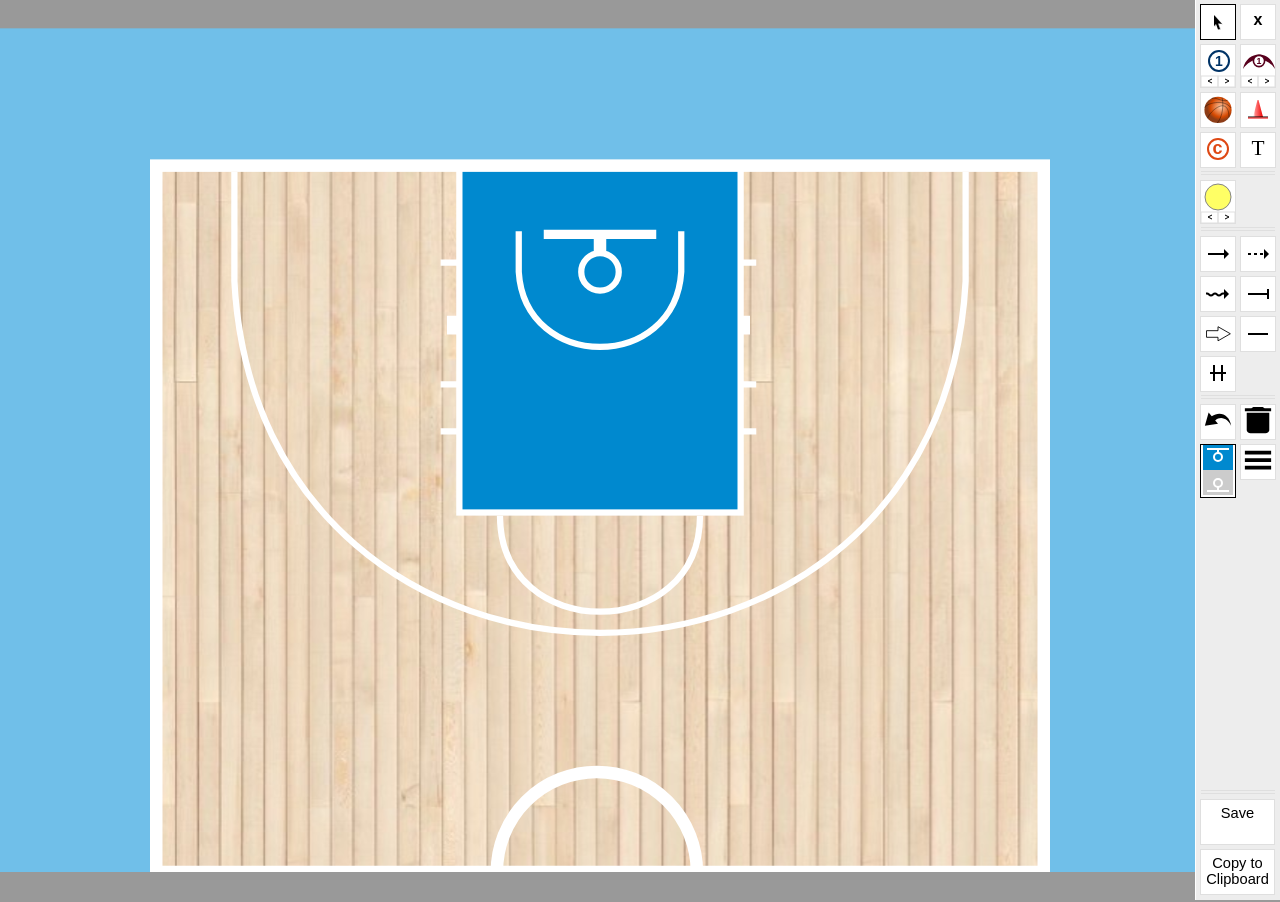
==== commit 3787d13c: "Refactor FibaDrawingTool and FibaGraphic to IsoBoard equivalents - Updated references in fibaDrawing" ====
--- a/index.html
+++ b/index.html
@@ -1,14 +1,14 @@
 <!DOCTYPE html>
 <html><head style="color: green;"><meta http-equiv="Content-Type" content="text/html; charset=UTF-8">
 <meta http-equiv="Content-Type" content="text/html">
-<title>FIBA Europe</title><link rel="stylesheet" href="./js/styles.css"><script type="text/javascript" src="./js/jquery.js"></script><script type="text/javascript" src="./js/graphics.js"></script><script type="text/javascript" src="./js/pathseg.js"></script><script type="text/javascript" src="./js/snap.svg.js"></script><script type="text/javascript" src="./js/rgbcolor.js"></script><script type="text/javascript" src="./js/StackBlur.js"></script><script type="text/javascript" src="./js/canvg.js"></script><script type="text/javascript" src="./js/jszip.js"></script><script type="text/javascript" src="./js/FileSaver.js"></script><script type="text/javascript" src="./js/fibaGraphic.js"></script><script type="text/javascript" src="./js/fibaDrawingCurvedPath.js"></script><script type="text/javascript" src="./js/fibaDrawingSvg.js"></script><script type="text/javascript" src="./js/fibaDrawingCanvas.js"></script><script type="text/javascript" src="./js/fibaDrawingController.js"></script><script type="text/javascript" src="./js/fibaDrawingTool.js"></script><script type="text/javascript"> 
+<title>IsoBoard</title><link rel="stylesheet" href="./js/styles.css"><script type="text/javascript" src="./js/jquery.js"></script><script type="text/javascript" src="./js/graphics.js"></script><script type="text/javascript" src="./js/pathseg.js"></script><script type="text/javascript" src="./js/snap.svg.js"></script><script type="text/javascript" src="./js/rgbcolor.js"></script><script type="text/javascript" src="./js/StackBlur.js"></script><script type="text/javascript" src="./js/canvg.js"></script><script type="text/javascript" src="./js/jszip.js"></script><script type="text/javascript" src="./js/FileSaver.js"></script><script type="text/javascript" src="./js/fibaGraphic.js"></script><script type="text/javascript" src="./js/fibaDrawingCurvedPath.js"></script><script type="text/javascript" src="./js/fibaDrawingSvg.js"></script><script type="text/javascript" src="./js/fibaDrawingCanvas.js"></script><script type="text/javascript" src="./js/fibaDrawingController.js"></script><script type="text/javascript" src="./js/fibaDrawingTool.js"></script><script type="text/javascript"> 
       $(document).ready(function () {     
         var applyGraphicToHost = function (host, graphic) {
-            if (!graphic) graphic = new FibaEurope.Data.Graphic();
+            if (!graphic) graphic = new IsoBoard.Data.Graphic();
             graphic.fullCourt = host.data("fullcourt") == true;
             graphic.wheelchair = host.data("wheelchair") == true;
 
-            var svg = new FibaEurope.Drawing.SvgDrawing(null, graphic).drawGraphic(host[0], host.data("print") == true);
+            var svg = new IsoBoard.Drawing.SvgDrawing(null, graphic).drawGraphic(host[0], host.data("print") == true);
             svg.setAttribute("width", host.data("width"));
             svg.setAttribute("height", host.data("height"));
                 
@@ -19,14 +19,14 @@
             var nr = host.data("nr");
             if (nr > 0) name += " [" + nr + "]";
             
-            if (!host.data("print")) FibaEurope.Drawing.CanvasDrawing.addExportButton(svg, { name: name });
+            if (!host.data("print")) IsoBoard.Drawing.CanvasDrawing.addExportButton(svg, { name: name });
         }
       
         $(".graphicHost").each(function () {    
             var host = $(this);
             var paramId = host.data("graphic");
             if (paramId != '' && paramId != '0') {
-                FibaEurope.Data.Graphic.loadFromUrl("graphics.asp?do=get&param_id=" + paramId, function (graphic) {
+                IsoBoard.Data.Graphic.loadFromUrl("graphics.asp?do=get&param_id=" + paramId, function (graphic) {
                     applyGraphicToHost(host, graphic);
                 }, this);
             } else {
@@ -47,7 +47,7 @@
         
         console.log("exporting " + graphics.length + " graphics as zip");
         if (!name || name == "") name = 'Graphic';
-        FibaEurope.Drawing.CanvasDrawing.exportGraphics(graphics, { name: name });
+        IsoBoard.Drawing.CanvasDrawing.exportGraphics(graphics, { name: name });
       }
      </script><script language="Javascript"> 
 	function open_animations_tool(qs, width, height) 
@@ -61,7 +61,7 @@
 	 </script><script type="text/javascript">
 	var gaJsHost = (("https:" == document.location.protocol) ? "https://ssl." : "http://www.");
 	document.write(unescape("%3Cscript src='" + gaJsHost + "google-analytics.com/ga.js' type='text/javascript'%3E%3C/script%3E"));
-	</script><script src="./FIBA Europe_files/ga.js" type="text/javascript"></script><script type="text/javascript">
+	</script><script src="./IsoBoard_files/ga.js" type="text/javascript"></script><script type="text/javascript">
 	try {
 	var pageTracker = _gat._getTracker("UA-1287223-13");
 	pageTracker._trackPageview();
@@ -84,7 +84,7 @@
         .toolMenuItem:hover { background-color: #EEEEEE; }
         .toolMenuItemIcon { display: inline-block; width:32px; margin: 2px; margin-right: 6px; vertical-align: middle; }
         .toolMenuItemText { font-family: inherit; font-size: inherit; }
-       </style></head><body style="text-align:center;"><div id="drawingHost"><svg version="1.1" width="100%" height="100%" viewBox="0 0 384 540" style="overflow: hidden; user-select: none;"><desc>Created with Snap</desc><defs><pattern x="0" y="0" width="284" height="454" patternUnits="userSpaceOnUse" id="patternSmkpwqhbr5" viewBox="0 0 284 454"><image href="images/playground.jpg" preserveAspectRatio="none" x="0" y="0" width="284" height="454"></image></pattern><g stroke="#ffffff" fill="none" id="halfDef_0_1769113894456" style="stroke-width: 2;"><line x1="141" x2="242" y1="75" y2="75"></line><line x1="143" x2="240" y1="95" y2="95" style="stroke-width: 6;"></line><line x1="141" x2="242" y1="114" y2="114"></line><line x1="141" x2="242" y1="129" y2="129"></line><rect x="147" y="45" width="90" height="110" fill="#0089cf" style=""></rect><path d="m 160,156 c 0, 41 64, 41 64, 0"></path><path d="m 166,65 0,13 c 2,32 50,32 52,0 l 0,-13"></path><line x1="174" x2="210" y1="66" y2="66" style="stroke-width: 3;"></line><line x1="192" x2="192" y1="66" y2="72" style="stroke-width: 4;"></line><circle cx="192" cy="78" r="6"></circle><path d="m 75,46 0,35 c 8,150 226,150 234,0 l 0,-35"></path></g><clippath id="clipHalfCourt_1769113894467"><rect x="0" y="0" width="384" height="270"></rect></clippath><circle cx="0" cy="0" r="10" fill="#ffffff" style="stroke-width: 2;" id="offenceDef_3_1769113894456"></circle><g id="defenceDef_4_1769113894456"><path d="m -20,10 c 10,-16 30,-16 40,0 -5,-24 -35,-24 -40,0" style="stroke-width: 0;" stroke="none"></path><circle cx="0" cy="0" r="7" fill="#ffffff" style="stroke-width: 2;"></circle></g><radialgradient cx="0.6" cy="0.4" r="0.5" id="ballGradient_5_1769113894456"><stop offset="0%" stop-color="#ffcaa6"></stop><stop offset="75%" stop-color="#d54800"></stop><stop offset="100%" stop-color="#8d3d17"></stop></radialgradient><g id="ballDef_6_1769113894456"><ellipse cx="0" cy="0" rx="7.25" ry="7" fill="url(&#39;#ballGradient_5_1769113894456&#39;)"></ellipse><path d="m -3.4,-6.1 c 2.3,-0.9 5.3,2 8.5,1 M -5.6,4.5 C -4.3,0.6 5.6,-8.1 5.9,4 M -0.4,7 C 2.7,3.5 3.1,-3.5 2.1,-6.6 M -7,-1.2 C -6.6,-3.3 3.2,-6.3 7,-1" stroke="#000000" style="stroke-width: 0.2;" fill="none"></path></g><marker viewBox="0 0 8 6" markerWidth="8" markerHeight="6" orient="auto" refX="4" refY="3" id="markerArrow_4_7_1769113894456"><path d="m 8,3 -8,3 0,-6 8,3 z" fill="#000000" style="stroke-width: 0;"></path></marker></defs><g class="backgroundGroup" style=""><rect x="0" y="0" width="384" height="540" fill="#70bfe9" style=""></rect><rect x="50" y="44" width="284" height="453" style="stroke-width: 4;" stroke="#ffffff" fill="url(&#39;#patternSmkpwqhbr5&#39;)"></rect><circle cx="191" cy="270" r="32" stroke="#ffffff" fill="none" style="stroke-width: 4;"></circle><line x1="50" x2="334" y1="270" y2="270" stroke="#ffffff" style="stroke-width: 4;"></line><use href="#halfDef_0_1769113894456"></use><use href="#halfDef_0_1769113894456" transform="matrix(1,0,0,-1,0,541)"></use></g><g class="groupDrawing" style=""><g class="groupArea"></g><g class="groupShoot"></g><g class="groupLine"><path d="M 190.89,231.79 190.77436675400256,225.175416975053 Q 187.36089961793016,223.54262799702107 190.71521108199914,221.79152767498232 Q 195.67075001500777,219.20451513472747 190.62781662299872,216.7922915124735 Q 185.58488323098967,214.38006789021955 190.54042216399827,211.79305534996467 Q 195.4959610970069,209.20604280970983 190.45302770499785,206.79381918745582 L 190.25,195.18" stroke="#000000" style="stroke-width: 1; marker-end: url(&quot;#markerArrow_4_7_1769113894456&quot;);" fill="none" class="line"></path><path d="M 180.06,196.13 111.29,182.12" stroke="#000000" style="stroke-width: 1; marker-end: url(&quot;#markerArrow_4_7_1769113894456&quot;); stroke-dasharray: 6, 4;" fill="none" class="line"></path><path d="M 182.29,173.21 161.27,183.4" stroke="#000000" style="stroke-width: 1; marker-end: url(&quot;#markerArrow_4_7_1769113894456&quot;);" fill="none" class="line"></path><path d="M 207.12,196.77 Q 220.6640539743097,169.5554182420158 214.45,148.05 Q 207.5108344354837,124.03513654170604 172.42,99.34 Q 153.13040999587184,85.76497202905557 121.16,79.6 Q 98.07664391018935,75.14875134073075 73.4,78.96" stroke="#000000" style="stroke-width: 1; marker-end: url(&quot;#markerArrow_4_7_1769113894456&quot;);" fill="none" class="line"></path></g><g class="groupCone"></g><g class="groupHandoff"></g><g class="groupPerson"><g transform="matrix(1,0,0,1,191.2,245.48)" fill="#003366" style="" stroke="#003366" class="offence"><use href="#offenceDef_3_1769113894456"></use><text x="-4" y="5" style="font-size: 14px; font-family: Arial; font-weight: bold; pointer-events: none;" stroke="none">1</text></g><g transform="matrix(1,0,0,1,97.91,185.63)" fill="#003366" style="" stroke="#003366" class="offence"><use href="#offenceDef_3_1769113894456"></use><text x="-4" y="5" style="font-size: 14px; font-family: Arial; font-weight: bold; pointer-events: none;" stroke="none">2</text></g><g transform="matrix(1,0,0,1,291.5,177.03)" fill="#003366" style="" stroke="#003366" class="offence"><use href="#offenceDef_3_1769113894456"></use><text x="-4" y="5" style="font-size: 14px; font-family: Arial; font-weight: bold; pointer-events: none;" stroke="none">3</text></g><g transform="matrix(1,0,0,1,192.8,164.93)" fill="#58001d" style="" stroke="#58001d" class="defence"><use href="#defenceDef_4_1769113894456"></use><text x="-3" y="4" style="font-size: 11px; font-family: Arial; font-weight: bold; pointer-events: none;" stroke="none">1</text></g><g transform="matrix(1,0,0,1,125.3,155.7)" fill="#58001d" style="" stroke="#58001d" class="defence"><use href="#defenceDef_4_1769113894456"></use><text x="-3" y="4" style="font-size: 11px; font-family: Arial; font-weight: bold; pointer-events: none;" stroke="none">2</text></g><g transform="matrix(1,0,0,1,250.11,156.65)" fill="#58001d" style="" stroke="#58001d" class="defence"><use href="#defenceDef_4_1769113894456"></use><text x="-3" y="4" style="font-size: 11px; font-family: Arial; font-weight: bold; pointer-events: none;" stroke="none">3</text></g></g><g class="groupBall"><g transform="matrix(1,0,0,1,206.81,237.21)" class="ball"><use href="#ballDef_6_1769113894456"></use></g></g><g class="groupText"></g></g><rect x="0" y="270" width="384" height="270" fill="#333333" style="opacity: 0.6; visibility: hidden;" class="lowerHalfCourt"></rect><g class="overlayGroup" style=""></g><g style="cursor: move;" class="groupHover"><g class="groupArea"></g><g class="groupShoot"></g><g class="groupLine"><path d="M 190.89,231.79 190.25,195.18" fill="none" style="stroke-width: 12;" stroke="rgba(0,0,0,0)"></path><path d="M 180.06,196.13 111.29,182.12" fill="none" style="stroke-width: 12;" stroke="rgba(0,0,0,0)"></path><path d="M 182.29,173.21 161.27,183.4" fill="none" style="stroke-width: 12;" stroke="rgba(0,0,0,0)"></path><path d="M 207.12,196.77 Q 220.6640539743097,169.5554182420158 214.45,148.05 Q 207.5108344354837,124.03513654170604 172.42,99.34 Q 153.13040999587184,85.76497202905557 121.16,79.6 Q 98.07664391018935,75.14875134073075 73.4,78.96" fill="none" style="stroke-width: 12;" stroke="rgba(0,0,0,0)"></path></g><g class="groupCone"></g><g class="groupHandoff"></g><g class="groupPerson"><circle cx="0" cy="0" r="10" style="stroke-width: 4;" stroke="rgba(0,0,0,0)" fill="rgba(0,0,0,0)" transform="matrix(1,0,0,1,191.2,245.48)"></circle><circle cx="0" cy="0" r="10" stroke="rgba(0,0,0,0)" style="stroke-width: 4;" fill="rgba(0,0,0,0)" transform="matrix(1,0,0,1,97.91,185.63)"></circle><circle cx="0" cy="0" r="10" stroke="rgba(0,0,0,0)" style="stroke-width: 4;" fill="rgba(0,0,0,0)" transform="matrix(1,0,0,1,291.5,177.03)"></circle><circle cx="0" cy="0" r="10" stroke="rgba(0,0,0,0)" style="stroke-width: 4;" fill="rgba(0,0,0,0)" transform="matrix(1,0,0,1,192.8,164.93)"></circle><circle cx="0" cy="0" r="10" stroke="rgba(0,0,0,0)" style="stroke-width: 4;" fill="rgba(0,0,0,0)" transform="matrix(1,0,0,1,125.3,155.7)"></circle><circle cx="0" cy="0" r="10" stroke="rgba(0,0,0,0)" style="stroke-width: 4;" fill="rgba(0,0,0,0)" transform="matrix(1,0,0,1,250.11,156.65)"></circle></g><g class="groupBall"><circle cx="0" cy="0" r="7" stroke="rgba(0,0,0,0)" style="stroke-width: 4;" fill="rgba(0,0,0,0)" transform="matrix(1,0,0,1,206.81,237.21)"></circle></g><g class="groupText"></g></g><rect x="0" y="0" width="384" height="540" style="" class="drawingCanvas" fill="none"></rect><rect x="0" y="0" width="384" height="540" fill="none" style="" class="lockEditing"></rect></svg></div><div id="toolbar"><div id="btnSelect" class="toolBtn" title="Pointer" data-mode="Select" data-checked="true"><svg version="1.1" width="30" height="30" viewBox="0 0 30 30" style="overflow: hidden;"><desc>Created with Snap</desc><defs><path d="m 11,10 0,11.5 c 0.6,-1 1.2,-2 2,-2.5 l 2,5.5 2,-0.5 -2,-5.5 c 1,0 2.5,0 4,0.5 z" id="pathSmkpwqhbr1c"></path></defs><g><use href="#pathSmkpwqhbr1c" fill="#cccccc" transform="matrix(1,0,0,1,1,0.5)" style=""></use><use href="#pathSmkpwqhbr1c" style="" fill="#000000"></use></g></svg></div><div id="btnDelete" class="toolBtn" style="line-height:30px; font-size:12pt; font-weight:bold;" title="Delete (DEL / X)">x</div><div id="btnOffense" class="toolBtn" title="Offensive Player (O)" data-mode="Offense" style="height: 42px;"><svg version="1.1" width="34" height="42" viewBox="-2 0 32 42" style="overflow: hidden; user-select: none;"><desc>Created with Snap</desc><defs></defs><g transform="matrix(1,0,0,1,15,16)" fill="#003366" stroke="#003366" style="" class="offence"><circle cx="0" cy="0" r="10" fill="#ffffff" style="stroke-width: 2;"></circle><text x="-4" y="5" stroke="none" style="font-size: 14px; font-family: Arial; font-weight: bold; pointer-events: none;">1</text></g><g><rect x="-3" y="31" width="17" height="11" fill="rgba(0,0,0,0)" stroke="#dfdfdf" style="stroke-width: 1;"></rect><path d="m 8,34 -4,2 4,2" fill="rgba(0,0,0,0)" stroke="#000000" style="stroke-width: 1;"></path></g><g><rect x="14" y="31" width="17" height="11" fill="rgba(0,0,0,0)" stroke="#dfdfdf" style="stroke-width: 1;"></rect><path d="m 21,34 4,2 -4,2" fill="rgba(0,0,0,0)" stroke="#000000" style="stroke-width: 1;"></path></g></svg></div><div id="btnDefense" class="toolBtn" title="Defensive Player (D)" data-mode="Defense" style="height: 42px;"><svg version="1.1" width="34" height="42" viewBox="-2 0 32 42" style="overflow: hidden; user-select: none;"><desc>Created with Snap</desc><defs></defs><g transform="matrix(0.8,0,0,0.8,15,16)" fill="#58001d" stroke="#58001d" style="" class="defence"><g><path d="m -20,10 c 10,-16 30,-16 40,0 -5,-24 -35,-24 -40,0" stroke="none" style="stroke-width: 0;"></path><circle cx="0" cy="0" r="7" fill="#ffffff" style="stroke-width: 2;"></circle></g><text x="-3" y="4" stroke="none" style="font-size: 11px; font-family: Arial; font-weight: bold; pointer-events: none;">1</text></g><g><rect x="-3" y="31" width="17" height="11" fill="rgba(0,0,0,0)" stroke="#dfdfdf" style="stroke-width: 1;"></rect><path d="m 8,34 -4,2 4,2" fill="rgba(0,0,0,0)" stroke="#000000" style="stroke-width: 1;"></path></g><g><rect x="14" y="31" width="17" height="11" fill="rgba(0,0,0,0)" stroke="#dfdfdf" style="stroke-width: 1;"></rect><path d="m 21,34 4,2 -4,2" fill="rgba(0,0,0,0)" stroke="#000000" style="stroke-width: 1;"></path></g></svg></div><div id="btnBall" class="toolBtn" title="Ball (B)" data-mode="Ball"><svg version="1.1" width="30" height="30" viewBox="0 0 16 16" style="overflow: hidden;"><desc>Created with Snap</desc><defs><radialgradient cx="0.6" cy="0.4" r="0.5" id="ballGradient_1_1769113894456"><stop offset="0%" stop-color="#ffcaa6"></stop><stop offset="75%" stop-color="#d54800"></stop><stop offset="100%" stop-color="#8d3d17"></stop></radialgradient></defs><g transform="matrix(1,0,0,1,8,9)" class="ball"><g><ellipse cx="0" cy="0" rx="7.25" ry="7" fill="url(&#39;#ballGradient_1_1769113894456&#39;)"></ellipse><path d="m -3.4,-6.1 c 2.3,-0.9 5.3,2 8.5,1 M -5.6,4.5 C -4.3,0.6 5.6,-8.1 5.9,4 M -0.4,7 C 2.7,3.5 3.1,-3.5 2.1,-6.6 M -7,-1.2 C -6.6,-3.3 3.2,-6.3 7,-1" stroke="#000000" fill="none" style="stroke-width: 0.2;"></path></g></g></svg></div><div id="btnCone" class="toolBtn" title="Cone (N)" data-mode="Cone"><svg version="1.1" width="30" height="30" viewBox="0 0 30 30" style="overflow: hidden;"><desc>Created with Snap</desc><defs><lineargradient x1="0" y1="0.5" x2="1" y2="0.5" id="coneGradient_2_1769113894456"><stop offset="0%" stop-color="#ffffff"></stop><stop offset="25%" stop-color="#ff7f7f"></stop><stop offset="100%" stop-color="#f00000"></stop></lineargradient></defs><g transform="matrix(1,0,0,1,15,16)" class="cone"><g><path d="m -5,8 4.5,-17 1,0 4.5,17 z" fill="url(&#39;#coneGradient_2_1769113894456&#39;)"></path><line x1="-10" x2="10" y1="8" y2="8" stroke="#000000" style="stroke-width: 1;"></line><line x1="-10" x2="10" y1="9" y2="9" stroke="#f00000" style="stroke-width: 1;"></line></g></g></svg></div><div id="btnCoach" class="toolBtn" title="Coach (C)" data-mode="Coach"><svg version="1.1" width="30" height="30" viewBox="0 0 30 30" style="overflow: hidden; user-select: none;"><desc>Created with Snap</desc><defs></defs><g transform="matrix(1,0,0,1,15,16)" class="coach"><g><circle cx="0" cy="0" r="10" fill="#ffffff" stroke="#de4814" style="stroke-width: 2;"></circle><text x="-5.5" y="4.5" fill="#de4814" style="font-size: 18px; font-family: Arial; font-weight: bold; pointer-events: none;">c</text></g></g></svg></div><div id="btnText" class="toolBtn" style="line-height:30px; font-size:16pt; font-family:&#39;Times New Roman&#39;, Times, serif" title="Text Box (W)" data-mode="Text">T</div><div class="toolSep"><hr></div><div id="btnArea" class="toolBtn" title="Highlight area (A)" data-mode="Area" style="height: 42px;"><svg version="1.1" width="34" height="42" viewBox="-2 0 32 42" style="overflow: hidden;"><desc>Created with Snap</desc><defs></defs><g fill="#ffff00" style="opacity: 0.6; stroke-width: 1;" class="area" transform="matrix(1,0,0,1,1,3)" stroke="#333333"><ellipse cx="13" cy="13" rx="13" ry="13"></ellipse></g><g><rect x="-3" y="31" width="17" height="11" fill="rgba(0,0,0,0)" stroke="#dfdfdf" style="stroke-width: 1;"></rect><path d="m 8,34 -4,2 4,2" fill="rgba(0,0,0,0)" stroke="#000000" style="stroke-width: 1;"></path></g><g><rect x="14" y="31" width="17" height="11" fill="rgba(0,0,0,0)" stroke="#dfdfdf" style="stroke-width: 1;"></rect><path d="m 21,34 4,2 -4,2" fill="rgba(0,0,0,0)" stroke="#000000" style="stroke-width: 1;"></path></g></svg></div><div id="btnChangeColor" class="toolBtn" title="Change Color" data-toggle="color" style="visibility: hidden;"><svg version="1.1" width="30" height="30" viewBox="0 -2 32 34" style="overflow: hidden;"><desc>Created with Snap</desc><defs></defs><path d="M 16,1 C 7.7,1 1,7.7 1,16 c 0,8.3 6.7,15 15,15 1.4,0 2.5,-1.1 2.5,-2.5 0,-0.65 -0.1,-1.05 -0.5,-1.5 -0.4,-0.4 -1,-1.4 -1,-2 0,-1.4 1.6,-2 3,-2 l 3,0 c 4.6,0 8,-4.4 8,-9 C 31,6.6 24.3,1 16,1 Z M 7,16 C 5.6,16 4.5,14.9 4.5,13.5 4.5,12.1 5.6,11 7,11 8.4,11 9.5,12.1 9.5,13.5 9.5,14.9 8.4,16 7,16 Z M 12,9.5 C 10.6,9.5 9.5,8.4 9.5,7 9.5,5.6 10.6,4.5 12,4.5 c 1.4,0 2.5,1.1 2.5,2.5 0,1.4 -1.1,2.5 -2.5,2.5 z m 8,0 c -1.4,0 -2.5,-1.1 -2.5,-2.5 0,-1.4 1.1,-2.5 2.5,-2.5 1.4,0 2.5,1.1 2.5,2.5 0,1.4 -1.1,2.5 -2.5,2.5 z m 5,6.5 c -1.4,0 -2.5,-1.1 -2.5,-2.5 0,-1.4 1.1,-2.5 2.5,-2.5 1.4,0 2.5,1.1 2.5,2.5 0,1.4 -1.1,2.5 -2.5,2.5 z" stroke="#009fe3" fill="none" style="stroke-width: 1;"></path></svg></div><div class="toolSep"><hr></div><div id="btnLineMovement" class="toolBtn" title="Movement Line (M)" data-mode="LineMovement"><svg version="1.1" width="30" height="30" viewBox="0 0 30 30" style="overflow: hidden;"><desc>Created with Snap</desc><defs></defs><line x1="5" x2="25" y1="17" y2="17" stroke="#000000" style="stroke-width: 2;"></line><path d="m 26,17 -5,-5 0,10 z" fill="#000000" style="stroke-width: 0;"></path></svg></div><div id="btnLinePassing" class="toolBtn" title="Passing Line (P)" data-mode="LinePassing"><svg version="1.1" width="30" height="30" viewBox="0 0 30 30" style="overflow: hidden;"><desc>Created with Snap</desc><defs></defs><line x1="5" x2="25" y1="17" y2="17" stroke="#000000" style="stroke-width: 2; stroke-dasharray: 3, 3;"></line><path d="m 26,17 -5,-5 0,10 z" fill="#000000" style="stroke-width: 0;"></path></svg></div><div id="btnLineDribbling" class="toolBtn" title="Dribbling Line (R)" data-mode="LineDribbling"><svg version="1.1" width="30" height="30" viewBox="0 0 30 30" style="overflow: hidden;"><desc>Created with Snap</desc><defs></defs><path d="m 3,16.5 1,0 c 2,0 2,2 4,2 2,0 2,-2 4,-2 2,0 2,2 4,2 2,0 2,-2 4,-2 l 1,0" fill="none" stroke="#000000" style="stroke-width: 2;"></path><path d="m 26,17 -5,-5 0,10 z" fill="#000000" style="stroke-width: 0;"></path></svg></div><div id="btnLineScreen" class="toolBtn" title="Screen Line (S)" data-mode="LineScreen"><svg version="1.1" width="30" height="30" viewBox="0 0 30 30" style="overflow: hidden;"><desc>Created with Snap</desc><defs></defs><line x1="5" x2="25" y1="17" y2="17" stroke="#000000" style="stroke-width: 2;"></line><line x1="25" x2="25" y1="12" y2="22" stroke="#000000" style="stroke-width: 2;"></line></svg></div><div id="btnShooting" class="toolBtn" title="Shooting Line (T)" data-mode="Shooting"><svg version="1.1" width="30" height="30" viewBox="0 0 34 34" style="overflow: hidden;"><desc>Created with Snap</desc><defs></defs><g transform="matrix(1,0,0,1,-8,20)" stroke="#000000" style="" class="shoot"><path d="m -9,-25 8,-14 8,14 -4,0 0,13 -7.5,0 0,-13 z" fill="#ffffff" transform="matrix(0,1,-1,0,0,0)" style="stroke-width: 1;"></path></g></svg></div><div id="btnLine" class="toolBtn" title="Line (L)" data-mode="Line"><svg version="1.1" width="30" height="30" viewBox="0 0 30 30" style="overflow: hidden;"><desc>Created with Snap</desc><defs></defs><line x1="5" x2="25" y1="17" y2="17" stroke="#000000" style="stroke-width: 2;"></line></svg></div><div id="btnHandoff" class="toolBtn" title="Handoff (H)" data-mode="Handoff"><svg version="1.1" width="30" height="30" viewBox="0 0 30 30" style="overflow: hidden;"><desc>Created with Snap</desc><defs></defs><g transform="matrix(1,0,0,1,15,16)" stroke="#000000" style="" class="handoff"><path d="M -8,0 H 8 M 4,-8 V 8 M -4,-8 V 8" fill="none" style="stroke-width: 2;"></path></g></svg></div><div id="btnToggleInterpolation" class="toolBtn" title="Line type" data-toggle="lineInterpolated" data-checked="true" style="visibility: hidden;"><svg version="1.1" width="30" height="30" viewBox="0 0 30 30" style="overflow: hidden;"><desc>Created with Snap</desc><defs></defs><path d="m 21.766716,14.875875 c 0,0 -0.852005,-2.697052 -2.626533,-3.619575 -1.774528,-0.922524 -5.820106,0.355483 -4.116097,5.749587 1.70401,5.394103 -2.341568,6.67211 -4.176184,5.832252 -1.8346166,-0.839859 -2.5664449,-3.70224 -2.5664449,-3.70224" fill="none" stroke="#000000" style="stroke-width: 1;"></path></svg></div><div class="toolSep"><hr></div><div id="btnUndo" class="toolBtn" title="Undo"><svg version="1.1" width="30" height="30" viewBox="0 0 32 32" style="overflow: hidden;"><desc>Created with Snap</desc><defs></defs><path d="M 9.32,12 6,8 2,22 16,20 13,16.4 C 19.807988,10.567528 27.269307,15.992795 30,22 28.362626,10.321451 18.060691,5.8007801 9.32,12 Z" fill="#000000" style=""></path></svg></div><div id="btnClear" class="toolBtn" title="Clear"><svg version="1.1" width="30" height="30" viewBox="0 0 32 32" style="overflow: hidden;"><desc>Created with Snap</desc><defs></defs><path d="m 30,3.5312495 v 3.13542 H 2.0000005 v -3.13542 h 6.95302 l 2.0671105,-1.53125 h 9.95973 l 2.06712,1.53125 z M 3.9731605,26.864579 V 8.1979095 H 28.02685 V 26.864579 c 0,1.67709 -1.8792,3.13542 -4.040269,3.13542 H 8.0134205 c -2.16107,0 -4.04026,-1.45833 -4.04026,-3.13542 z" fill="#000000" style=""></path></svg></div><div id="btnToggleHalfCourt" class="toolBtn" title="Half Court" data-toggle="halfCourt"><svg version="1.1" width="30" height="50" viewBox="0 0 30 50" style="overflow: hidden;"><desc>Created with Snap</desc><defs></defs><rect x="0" y="0" width="30" height="25" fill="#0089cf" style=""></rect><rect x="0" y="25" width="30" height="25" fill="#cccccc" style=""></rect><g fill="none" stroke="#ffffff" style="stroke-width: 2;"><line x1="4" x2="26" y1="4" y2="4"></line><line x1="15" x2="15" y1="4" y2="8.5"></line><circle cx="15" cy="12" r="4"></circle><line x1="4" x2="26" y1="46" y2="46"></line><line x1="15" x2="15" y1="41.5" y2="46"></line><circle cx="15" cy="38" r="4"></circle></g></svg></div><div id="btnMenu" class="toolBtn" title="Menu" data-menu="menu"><svg version="1.1" width="30" height="30" viewBox="0 0 32 32" style="overflow: hidden;"><desc>Created with Snap</desc><defs></defs><path d="M 2,26 H 30 V 22 H 2 Z M 2,14 v 4 H 30 V 14 Z M 2,6 v 4 H 30 V 6 Z" fill="#000000" style=""></path></svg></div><ul id="menu" class="toolMenu"><li id="btnRedo" class="toolMenuItem"><span class="toolMenuItemIcon"><svg version="1.1" width="30" height="30" viewBox="0 0 32 32" style="overflow: hidden;"><desc>Created with Snap</desc><defs></defs><path d="M 22.68,12 26,8 30,22 16,20 19,16.4 C 12.192012,10.567528 4.730693,15.992795 2,22 3.637374,10.321451 13.939309,5.8007801 22.68,12 Z" fill="#000000" style=""></path></svg></span><span class="toolMenuItemText">Redo</span></li><li id="btnFastBreak" class="toolMenuItem sep"><span class="toolMenuItemIcon"><svg version="1.1" width="30" height="30" viewBox="0 0 32 32" style="overflow: hidden;"><desc>Created with Snap</desc><defs></defs><path d="m 0.84375,16 c 0,5.668379 5.1077256,10.373086 11.84375,11.5625 L 10.03125,30.125 11.875,32 18,26.03125 11.875,20 l -1.84375,1.84375 3.03125,3 C 7.9131386,23.836441 4.15625,20.250906 4.15625,16 4.15625,12.339451 6.9406294,9.170633 11,7.71875 L 11,4.8125 C 5.1219966,6.437579 0.84375,10.816992 0.84375,16 z M 14.03125,5.96875 20.15625,12 22,10.15625 19,7.21875 c 5.116082,1.018653 8.84375,4.548409 8.84375,8.78125 0,3.657618 -2.792147,6.824043 -6.84375,8.28125 l 0,2.90625 C 26.889618,25.569859 31.15625,21.18834 31.15625,16 c 0,-5.660068 -5.091498,-10.363943 -11.8125,-11.5625 L 22,1.875 20.15625,0 l -6.125,5.96875 z" fill="#000000" style=""></path></svg></span><span class="toolMenuItemText">FastBreak</span></li><li id="btnChangeOffenseColor" class="toolMenuItem"><span class="toolMenuItemIcon"><svg version="1.1" width="30" height="30" viewBox="0 -2 32 34" style="overflow: hidden;"><desc>Created with Snap</desc><defs></defs><path d="M 16,1 C 7.7,1 1,7.7 1,16 c 0,8.3 6.7,15 15,15 1.4,0 2.5,-1.1 2.5,-2.5 0,-0.65 -0.1,-1.05 -0.5,-1.5 -0.4,-0.4 -1,-1.4 -1,-2 0,-1.4 1.6,-2 3,-2 l 3,0 c 4.6,0 8,-4.4 8,-9 C 31,6.6 24.3,1 16,1 Z M 7,16 C 5.6,16 4.5,14.9 4.5,13.5 4.5,12.1 5.6,11 7,11 8.4,11 9.5,12.1 9.5,13.5 9.5,14.9 8.4,16 7,16 Z M 12,9.5 C 10.6,9.5 9.5,8.4 9.5,7 9.5,5.6 10.6,4.5 12,4.5 c 1.4,0 2.5,1.1 2.5,2.5 0,1.4 -1.1,2.5 -2.5,2.5 z m 8,0 c -1.4,0 -2.5,-1.1 -2.5,-2.5 0,-1.4 1.1,-2.5 2.5,-2.5 1.4,0 2.5,1.1 2.5,2.5 0,1.4 -1.1,2.5 -2.5,2.5 z m 5,6.5 c -1.4,0 -2.5,-1.1 -2.5,-2.5 0,-1.4 1.1,-2.5 2.5,-2.5 1.4,0 2.5,1.1 2.5,2.5 0,1.4 -1.1,2.5 -2.5,2.5 z" fill="#003366" style=""></path></svg></span><span class="toolMenuItemText">Change Offense Color</span></li><li id="btnChangeDefenseColor" class="toolMenuItem"><span class="toolMenuItemIcon"><svg version="1.1" width="30" height="30" viewBox="0 -2 32 34" style="overflow: hidden;"><desc>Created with Snap</desc><defs></defs><path d="M 16,1 C 7.7,1 1,7.7 1,16 c 0,8.3 6.7,15 15,15 1.4,0 2.5,-1.1 2.5,-2.5 0,-0.65 -0.1,-1.05 -0.5,-1.5 -0.4,-0.4 -1,-1.4 -1,-2 0,-1.4 1.6,-2 3,-2 l 3,0 c 4.6,0 8,-4.4 8,-9 C 31,6.6 24.3,1 16,1 Z M 7,16 C 5.6,16 4.5,14.9 4.5,13.5 4.5,12.1 5.6,11 7,11 8.4,11 9.5,12.1 9.5,13.5 9.5,14.9 8.4,16 7,16 Z M 12,9.5 C 10.6,9.5 9.5,8.4 9.5,7 9.5,5.6 10.6,4.5 12,4.5 c 1.4,0 2.5,1.1 2.5,2.5 0,1.4 -1.1,2.5 -2.5,2.5 z m 8,0 c -1.4,0 -2.5,-1.1 -2.5,-2.5 0,-1.4 1.1,-2.5 2.5,-2.5 1.4,0 2.5,1.1 2.5,2.5 0,1.4 -1.1,2.5 -2.5,2.5 z m 5,6.5 c -1.4,0 -2.5,-1.1 -2.5,-2.5 0,-1.4 1.1,-2.5 2.5,-2.5 1.4,0 2.5,1.1 2.5,2.5 0,1.4 -1.1,2.5 -2.5,2.5 z" fill="#58001d" style=""></path></svg></span><span class="toolMenuItemText">Change Defense Color</span></li><li id="btnImgDownload" class="toolMenuItem sep"><span class="toolMenuItemIcon"><svg version="1.1" width="30" height="30" viewBox="0 -2 30 32" style="overflow: hidden;"><desc>Created with Snap</desc><defs></defs><path d="M 30,26.6406 30,3.2813 Q 30,1.9531 28.98437,1.0156 28.04687,0 26.64062,0 L 3.35937,0 Q 1.95312,0 0.9375,1.0156 0,1.9531 0,3.2813 L 0,26.6406 Q 0,28.0469 0.9375,29.0625 1.95312,30 3.35937,30 l 23.28125,0 q 1.40625,0 2.34375,-0.9375 Q 30,28.0469 30,26.6406 l 0,0 z M 9.14062,17.5 l 4.21875,5 5.78125,-7.5 7.5,10 -23.28125,0 5.78125,-7.5 0,0 z" fill="#000000" style=""></path></svg></span><span class="toolMenuItemText">Download Image</span></li></ul><div style="position:absolute; bottom:5px;"><div class="toolSep"><hr></div><div id="btnSaveAndNew" class="toolBtn" style="width:73px; font-size:11pt; padding-top:5px; padding-bottom:5px" title="Save changes and create new graphic">Save &amp; New</div><div id="btnSaveAndClose" class="toolBtn" style="width:73px; font-size:11pt; padding-top:5px; padding-bottom:5px" title="Save changes and close window">Save &amp; Close</div></div></div><script type="text/javascript">
+       </style></head><body style="text-align:center;"><div id="drawingHost"><svg version="1.1" width="100%" height="100%" viewBox="0 0 384 540" style="overflow: hidden; user-select: none;"><desc>Created with Snap</desc><defs><pattern x="0" y="0" width="284" height="454" patternUnits="userSpaceOnUse" id="patternSmkpxwjyy5" viewBox="0 0 284 454"><image href="images/playground.jpg" preserveAspectRatio="none" x="0" y="0" width="284" height="454"></image></pattern><g stroke="#ffffff" fill="none" id="halfDef_0_1769115857435" style="stroke-width: 2;"><line x1="141" x2="242" y1="75" y2="75"></line><line x1="143" x2="240" y1="95" y2="95" style="stroke-width: 6;"></line><line x1="141" x2="242" y1="114" y2="114"></line><line x1="141" x2="242" y1="129" y2="129"></line><rect x="147" y="45" width="90" height="110" fill="#0089cf" style=""></rect><path d="m 160,156 c 0, 41 64, 41 64, 0"></path><path d="m 166,65 0,13 c 2,32 50,32 52,0 l 0,-13"></path><line x1="174" x2="210" y1="66" y2="66" style="stroke-width: 3;"></line><line x1="192" x2="192" y1="66" y2="72" style="stroke-width: 4;"></line><circle cx="192" cy="78" r="6"></circle><path d="m 75,46 0,35 c 8,150 226,150 234,0 l 0,-35"></path></g><clippath id="clipHalfCourt_1769115857447"><rect x="0" y="0" width="384" height="270"></rect></clippath></defs><g class="backgroundGroup"><rect x="0" y="0" width="384" height="540" fill="#70bfe9" style=""></rect><rect x="50" y="44" width="284" height="453" style="stroke-width: 4;" stroke="#ffffff" fill="url(&#39;#patternSmkpxwjyy5&#39;)"></rect><circle cx="191" cy="270" r="32" stroke="#ffffff" fill="none" style="stroke-width: 4;"></circle><line x1="50" x2="334" y1="270" y2="270" stroke="#ffffff" style="stroke-width: 4;"></line><use href="#halfDef_0_1769115857435"></use><use href="#halfDef_0_1769115857435" transform="matrix(1,0,0,-1,0,541)"></use></g><g class="groupDrawing"><g class="groupArea"></g><g class="groupShoot"></g><g class="groupLine"></g><g class="groupCone"></g><g class="groupHandoff"></g><g class="groupPerson"></g><g class="groupBall"></g><g class="groupText"></g></g><rect x="0" y="270" width="384" height="270" fill="#333333" style="opacity: 0.6; visibility: hidden;" class="lowerHalfCourt"></rect><g class="overlayGroup"></g><g style="cursor: move;" class="groupHover"><g class="groupArea"></g><g class="groupShoot"></g><g class="groupLine"></g><g class="groupCone"></g><g class="groupHandoff"></g><g class="groupPerson"></g><g class="groupBall"></g><g class="groupText"></g></g><rect x="0" y="0" width="384" height="540" style="" class="drawingCanvas" fill="none"></rect><rect x="0" y="0" width="384" height="540" fill="none" style="" class="lockEditing"></rect></svg></div><div id="toolbar"><div id="btnSelect" class="toolBtn" title="Pointer" data-mode="Select" data-checked="true"><svg version="1.1" width="30" height="30" viewBox="0 0 30 30" style="overflow: hidden;"><desc>Created with Snap</desc><defs><path d="m 11,10 0,11.5 c 0.6,-1 1.2,-2 2,-2.5 l 2,5.5 2,-0.5 -2,-5.5 c 1,0 2.5,0 4,0.5 z" id="pathSmkpxwjyy1c"></path></defs><g><use href="#pathSmkpxwjyy1c" fill="#cccccc" transform="matrix(1,0,0,1,1,0.5)" style=""></use><use href="#pathSmkpxwjyy1c" style="" fill="#000000"></use></g></svg></div><div id="btnDelete" class="toolBtn" style="line-height:30px; font-size:12pt; font-weight:bold;" title="Delete (DEL / X)">x</div><div id="btnOffense" class="toolBtn" title="Offensive Player (O)" data-mode="Offense" style="height: 42px;"><svg version="1.1" width="34" height="42" viewBox="-2 0 32 42" style="overflow: hidden; user-select: none;"><desc>Created with Snap</desc><defs></defs><g transform="matrix(1,0,0,1,15,16)" fill="#003366" stroke="#003366" style="" class="offence"><circle cx="0" cy="0" r="10" fill="#ffffff" style="stroke-width: 2;"></circle><text x="-4" y="5" stroke="none" style="font-size: 14px; font-family: Arial; font-weight: bold; pointer-events: none;">1</text></g><g><rect x="-3" y="31" width="17" height="11" fill="rgba(0,0,0,0)" stroke="#dfdfdf" style="stroke-width: 1;"></rect><path d="m 8,34 -4,2 4,2" fill="rgba(0,0,0,0)" stroke="#000000" style="stroke-width: 1;"></path></g><g><rect x="14" y="31" width="17" height="11" fill="rgba(0,0,0,0)" stroke="#dfdfdf" style="stroke-width: 1;"></rect><path d="m 21,34 4,2 -4,2" fill="rgba(0,0,0,0)" stroke="#000000" style="stroke-width: 1;"></path></g></svg></div><div id="btnDefense" class="toolBtn" title="Defensive Player (D)" data-mode="Defense" style="height: 42px;"><svg version="1.1" width="34" height="42" viewBox="-2 0 32 42" style="overflow: hidden; user-select: none;"><desc>Created with Snap</desc><defs></defs><g transform="matrix(0.8,0,0,0.8,15,16)" fill="#58001d" stroke="#58001d" style="" class="defence"><g><path d="m -20,10 c 10,-16 30,-16 40,0 -5,-24 -35,-24 -40,0" stroke="none" style="stroke-width: 0;"></path><circle cx="0" cy="0" r="7" fill="#ffffff" style="stroke-width: 2;"></circle></g><text x="-3" y="4" stroke="none" style="font-size: 11px; font-family: Arial; font-weight: bold; pointer-events: none;">1</text></g><g><rect x="-3" y="31" width="17" height="11" fill="rgba(0,0,0,0)" stroke="#dfdfdf" style="stroke-width: 1;"></rect><path d="m 8,34 -4,2 4,2" fill="rgba(0,0,0,0)" stroke="#000000" style="stroke-width: 1;"></path></g><g><rect x="14" y="31" width="17" height="11" fill="rgba(0,0,0,0)" stroke="#dfdfdf" style="stroke-width: 1;"></rect><path d="m 21,34 4,2 -4,2" fill="rgba(0,0,0,0)" stroke="#000000" style="stroke-width: 1;"></path></g></svg></div><div id="btnBall" class="toolBtn" title="Ball (B)" data-mode="Ball"><svg version="1.1" width="30" height="30" viewBox="0 0 16 16" style="overflow: hidden;"><desc>Created with Snap</desc><defs><radialgradient cx="0.6" cy="0.4" r="0.5" id="ballGradient_1_1769115857435"><stop offset="0%" stop-color="#ffcaa6"></stop><stop offset="75%" stop-color="#d54800"></stop><stop offset="100%" stop-color="#8d3d17"></stop></radialgradient></defs><g transform="matrix(1,0,0,1,8,9)" class="ball"><g><ellipse cx="0" cy="0" rx="7.25" ry="7" fill="url(&#39;#ballGradient_1_1769115857435&#39;)"></ellipse><path d="m -3.4,-6.1 c 2.3,-0.9 5.3,2 8.5,1 M -5.6,4.5 C -4.3,0.6 5.6,-8.1 5.9,4 M -0.4,7 C 2.7,3.5 3.1,-3.5 2.1,-6.6 M -7,-1.2 C -6.6,-3.3 3.2,-6.3 7,-1" stroke="#000000" fill="none" style="stroke-width: 0.2;"></path></g></g></svg></div><div id="btnCone" class="toolBtn" title="Cone (N)" data-mode="Cone"><svg version="1.1" width="30" height="30" viewBox="0 0 30 30" style="overflow: hidden;"><desc>Created with Snap</desc><defs><lineargradient x1="0" y1="0.5" x2="1" y2="0.5" id="coneGradient_2_1769115857435"><stop offset="0%" stop-color="#ffffff"></stop><stop offset="25%" stop-color="#ff7f7f"></stop><stop offset="100%" stop-color="#f00000"></stop></lineargradient></defs><g transform="matrix(1,0,0,1,15,16)" class="cone"><g><path d="m -5,8 4.5,-17 1,0 4.5,17 z" fill="url(&#39;#coneGradient_2_1769115857435&#39;)"></path><line x1="-10" x2="10" y1="8" y2="8" stroke="#000000" style="stroke-width: 1;"></line><line x1="-10" x2="10" y1="9" y2="9" stroke="#f00000" style="stroke-width: 1;"></line></g></g></svg></div><div id="btnCoach" class="toolBtn" title="Coach (C)" data-mode="Coach"><svg version="1.1" width="30" height="30" viewBox="0 0 30 30" style="overflow: hidden; user-select: none;"><desc>Created with Snap</desc><defs></defs><g transform="matrix(1,0,0,1,15,16)" class="coach"><g><circle cx="0" cy="0" r="10" fill="#ffffff" stroke="#de4814" style="stroke-width: 2;"></circle><text x="-5.5" y="4.5" fill="#de4814" style="font-size: 18px; font-family: Arial; font-weight: bold; pointer-events: none;">c</text></g></g></svg></div><div id="btnText" class="toolBtn" style="line-height:30px; font-size:16pt; font-family:&#39;Times New Roman&#39;, Times, serif" title="Text Box (W)" data-mode="Text">T</div><div class="toolSep"><hr></div><div id="btnArea" class="toolBtn" title="Highlight area (A)" data-mode="Area" style="height: 42px;"><svg version="1.1" width="34" height="42" viewBox="-2 0 32 42" style="overflow: hidden;"><desc>Created with Snap</desc><defs></defs><g fill="#ffff00" style="opacity: 0.6; stroke-width: 1;" class="area" transform="matrix(1,0,0,1,1,3)" stroke="#333333"><ellipse cx="13" cy="13" rx="13" ry="13"></ellipse></g><g><rect x="-3" y="31" width="17" height="11" fill="rgba(0,0,0,0)" stroke="#dfdfdf" style="stroke-width: 1;"></rect><path d="m 8,34 -4,2 4,2" fill="rgba(0,0,0,0)" stroke="#000000" style="stroke-width: 1;"></path></g><g><rect x="14" y="31" width="17" height="11" fill="rgba(0,0,0,0)" stroke="#dfdfdf" style="stroke-width: 1;"></rect><path d="m 21,34 4,2 -4,2" fill="rgba(0,0,0,0)" stroke="#000000" style="stroke-width: 1;"></path></g></svg></div><div id="btnChangeColor" class="toolBtn" title="Change Color" data-toggle="color" style="visibility: hidden;"><svg version="1.1" width="30" height="30" viewBox="0 -2 32 34" style="overflow: hidden;"><desc>Created with Snap</desc><defs></defs><path d="M 16,1 C 7.7,1 1,7.7 1,16 c 0,8.3 6.7,15 15,15 1.4,0 2.5,-1.1 2.5,-2.5 0,-0.65 -0.1,-1.05 -0.5,-1.5 -0.4,-0.4 -1,-1.4 -1,-2 0,-1.4 1.6,-2 3,-2 l 3,0 c 4.6,0 8,-4.4 8,-9 C 31,6.6 24.3,1 16,1 Z M 7,16 C 5.6,16 4.5,14.9 4.5,13.5 4.5,12.1 5.6,11 7,11 8.4,11 9.5,12.1 9.5,13.5 9.5,14.9 8.4,16 7,16 Z M 12,9.5 C 10.6,9.5 9.5,8.4 9.5,7 9.5,5.6 10.6,4.5 12,4.5 c 1.4,0 2.5,1.1 2.5,2.5 0,1.4 -1.1,2.5 -2.5,2.5 z m 8,0 c -1.4,0 -2.5,-1.1 -2.5,-2.5 0,-1.4 1.1,-2.5 2.5,-2.5 1.4,0 2.5,1.1 2.5,2.5 0,1.4 -1.1,2.5 -2.5,2.5 z m 5,6.5 c -1.4,0 -2.5,-1.1 -2.5,-2.5 0,-1.4 1.1,-2.5 2.5,-2.5 1.4,0 2.5,1.1 2.5,2.5 0,1.4 -1.1,2.5 -2.5,2.5 z" stroke="#009fe3" fill="none" style="stroke-width: 1;"></path></svg></div><div class="toolSep"><hr></div><div id="btnLineMovement" class="toolBtn" title="Movement Line (M)" data-mode="LineMovement"><svg version="1.1" width="30" height="30" viewBox="0 0 30 30" style="overflow: hidden;"><desc>Created with Snap</desc><defs></defs><line x1="5" x2="25" y1="17" y2="17" stroke="#000000" style="stroke-width: 2;"></line><path d="m 26,17 -5,-5 0,10 z" fill="#000000" style="stroke-width: 0;"></path></svg></div><div id="btnLinePassing" class="toolBtn" title="Passing Line (P)" data-mode="LinePassing"><svg version="1.1" width="30" height="30" viewBox="0 0 30 30" style="overflow: hidden;"><desc>Created with Snap</desc><defs></defs><line x1="5" x2="25" y1="17" y2="17" stroke="#000000" style="stroke-width: 2; stroke-dasharray: 3, 3;"></line><path d="m 26,17 -5,-5 0,10 z" fill="#000000" style="stroke-width: 0;"></path></svg></div><div id="btnLineDribbling" class="toolBtn" title="Dribbling Line (R)" data-mode="LineDribbling"><svg version="1.1" width="30" height="30" viewBox="0 0 30 30" style="overflow: hidden;"><desc>Created with Snap</desc><defs></defs><path d="m 3,16.5 1,0 c 2,0 2,2 4,2 2,0 2,-2 4,-2 2,0 2,2 4,2 2,0 2,-2 4,-2 l 1,0" fill="none" stroke="#000000" style="stroke-width: 2;"></path><path d="m 26,17 -5,-5 0,10 z" fill="#000000" style="stroke-width: 0;"></path></svg></div><div id="btnLineScreen" class="toolBtn" title="Screen Line (S)" data-mode="LineScreen"><svg version="1.1" width="30" height="30" viewBox="0 0 30 30" style="overflow: hidden;"><desc>Created with Snap</desc><defs></defs><line x1="5" x2="25" y1="17" y2="17" stroke="#000000" style="stroke-width: 2;"></line><line x1="25" x2="25" y1="12" y2="22" stroke="#000000" style="stroke-width: 2;"></line></svg></div><div id="btnShooting" class="toolBtn" title="Shooting Line (T)" data-mode="Shooting"><svg version="1.1" width="30" height="30" viewBox="0 0 34 34" style="overflow: hidden;"><desc>Created with Snap</desc><defs></defs><g transform="matrix(1,0,0,1,-8,20)" stroke="#000000" style="" class="shoot"><path d="m -9,-25 8,-14 8,14 -4,0 0,13 -7.5,0 0,-13 z" fill="#ffffff" transform="matrix(0,1,-1,0,0,0)" style="stroke-width: 1;"></path></g></svg></div><div id="btnLine" class="toolBtn" title="Line (L)" data-mode="Line"><svg version="1.1" width="30" height="30" viewBox="0 0 30 30" style="overflow: hidden;"><desc>Created with Snap</desc><defs></defs><line x1="5" x2="25" y1="17" y2="17" stroke="#000000" style="stroke-width: 2;"></line></svg></div><div id="btnHandoff" class="toolBtn" title="Handoff (H)" data-mode="Handoff"><svg version="1.1" width="30" height="30" viewBox="0 0 30 30" style="overflow: hidden;"><desc>Created with Snap</desc><defs></defs><g transform="matrix(1,0,0,1,15,16)" stroke="#000000" style="" class="handoff"><path d="M -8,0 H 8 M 4,-8 V 8 M -4,-8 V 8" fill="none" style="stroke-width: 2;"></path></g></svg></div><div id="btnToggleInterpolation" class="toolBtn" title="Line type" data-toggle="lineInterpolated" data-checked="true" style="visibility: hidden;"><svg version="1.1" width="30" height="30" viewBox="0 0 30 30" style="overflow: hidden;"><desc>Created with Snap</desc><defs></defs><path d="m 21.766716,14.875875 c 0,0 -0.852005,-2.697052 -2.626533,-3.619575 -1.774528,-0.922524 -5.820106,0.355483 -4.116097,5.749587 1.70401,5.394103 -2.341568,6.67211 -4.176184,5.832252 -1.8346166,-0.839859 -2.5664449,-3.70224 -2.5664449,-3.70224" fill="none" stroke="#000000" style="stroke-width: 1;"></path></svg></div><div class="toolSep"><hr></div><div id="btnUndo" class="toolBtn" title="Undo"><svg version="1.1" width="30" height="30" viewBox="0 0 32 32" style="overflow: hidden;"><desc>Created with Snap</desc><defs></defs><path d="M 9.32,12 6,8 2,22 16,20 13,16.4 C 19.807988,10.567528 27.269307,15.992795 30,22 28.362626,10.321451 18.060691,5.8007801 9.32,12 Z" fill="#000000" style=""></path></svg></div><div id="btnClear" class="toolBtn" title="Clear"><svg version="1.1" width="30" height="30" viewBox="0 0 32 32" style="overflow: hidden;"><desc>Created with Snap</desc><defs></defs><path d="m 30,3.5312495 v 3.13542 H 2.0000005 v -3.13542 h 6.95302 l 2.0671105,-1.53125 h 9.95973 l 2.06712,1.53125 z M 3.9731605,26.864579 V 8.1979095 H 28.02685 V 26.864579 c 0,1.67709 -1.8792,3.13542 -4.040269,3.13542 H 8.0134205 c -2.16107,0 -4.04026,-1.45833 -4.04026,-3.13542 z" fill="#000000" style=""></path></svg></div><div id="btnToggleHalfCourt" class="toolBtn" title="Half Court" data-toggle="halfCourt"><svg version="1.1" width="30" height="50" viewBox="0 0 30 50" style="overflow: hidden;"><desc>Created with Snap</desc><defs></defs><rect x="0" y="0" width="30" height="25" fill="#0089cf" style=""></rect><rect x="0" y="25" width="30" height="25" fill="#cccccc" style=""></rect><g fill="none" stroke="#ffffff" style="stroke-width: 2;"><line x1="4" x2="26" y1="4" y2="4"></line><line x1="15" x2="15" y1="4" y2="8.5"></line><circle cx="15" cy="12" r="4"></circle><line x1="4" x2="26" y1="46" y2="46"></line><line x1="15" x2="15" y1="41.5" y2="46"></line><circle cx="15" cy="38" r="4"></circle></g></svg></div><div id="btnMenu" class="toolBtn" title="Menu" data-menu="menu"><svg version="1.1" width="30" height="30" viewBox="0 0 32 32" style="overflow: hidden;"><desc>Created with Snap</desc><defs></defs><path d="M 2,26 H 30 V 22 H 2 Z M 2,14 v 4 H 30 V 14 Z M 2,6 v 4 H 30 V 6 Z" fill="#000000" style=""></path></svg></div><ul id="menu" class="toolMenu"><li id="btnRedo" class="toolMenuItem"><span class="toolMenuItemIcon"><svg version="1.1" width="30" height="30" viewBox="0 0 32 32" style="overflow: hidden;"><desc>Created with Snap</desc><defs></defs><path d="M 22.68,12 26,8 30,22 16,20 19,16.4 C 12.192012,10.567528 4.730693,15.992795 2,22 3.637374,10.321451 13.939309,5.8007801 22.68,12 Z" fill="#000000" style=""></path></svg></span><span class="toolMenuItemText">Redo</span></li><li id="btnFastBreak" class="toolMenuItem sep"><span class="toolMenuItemIcon"><svg version="1.1" width="30" height="30" viewBox="0 0 32 32" style="overflow: hidden;"><desc>Created with Snap</desc><defs></defs><path d="m 0.84375,16 c 0,5.668379 5.1077256,10.373086 11.84375,11.5625 L 10.03125,30.125 11.875,32 18,26.03125 11.875,20 l -1.84375,1.84375 3.03125,3 C 7.9131386,23.836441 4.15625,20.250906 4.15625,16 4.15625,12.339451 6.9406294,9.170633 11,7.71875 L 11,4.8125 C 5.1219966,6.437579 0.84375,10.816992 0.84375,16 z M 14.03125,5.96875 20.15625,12 22,10.15625 19,7.21875 c 5.116082,1.018653 8.84375,4.548409 8.84375,8.78125 0,3.657618 -2.792147,6.824043 -6.84375,8.28125 l 0,2.90625 C 26.889618,25.569859 31.15625,21.18834 31.15625,16 c 0,-5.660068 -5.091498,-10.363943 -11.8125,-11.5625 L 22,1.875 20.15625,0 l -6.125,5.96875 z" fill="#000000" style=""></path></svg></span><span class="toolMenuItemText">FastBreak</span></li><li id="btnChangeOffenseColor" class="toolMenuItem"><span class="toolMenuItemIcon"><svg version="1.1" width="30" height="30" viewBox="0 -2 32 34" style="overflow: hidden;"><desc>Created with Snap</desc><defs></defs><path d="M 16,1 C 7.7,1 1,7.7 1,16 c 0,8.3 6.7,15 15,15 1.4,0 2.5,-1.1 2.5,-2.5 0,-0.65 -0.1,-1.05 -0.5,-1.5 -0.4,-0.4 -1,-1.4 -1,-2 0,-1.4 1.6,-2 3,-2 l 3,0 c 4.6,0 8,-4.4 8,-9 C 31,6.6 24.3,1 16,1 Z M 7,16 C 5.6,16 4.5,14.9 4.5,13.5 4.5,12.1 5.6,11 7,11 8.4,11 9.5,12.1 9.5,13.5 9.5,14.9 8.4,16 7,16 Z M 12,9.5 C 10.6,9.5 9.5,8.4 9.5,7 9.5,5.6 10.6,4.5 12,4.5 c 1.4,0 2.5,1.1 2.5,2.5 0,1.4 -1.1,2.5 -2.5,2.5 z m 8,0 c -1.4,0 -2.5,-1.1 -2.5,-2.5 0,-1.4 1.1,-2.5 2.5,-2.5 1.4,0 2.5,1.1 2.5,2.5 0,1.4 -1.1,2.5 -2.5,2.5 z m 5,6.5 c -1.4,0 -2.5,-1.1 -2.5,-2.5 0,-1.4 1.1,-2.5 2.5,-2.5 1.4,0 2.5,1.1 2.5,2.5 0,1.4 -1.1,2.5 -2.5,2.5 z" fill="#003366" style=""></path></svg></span><span class="toolMenuItemText">Change Offense Color</span></li><li id="btnChangeDefenseColor" class="toolMenuItem"><span class="toolMenuItemIcon"><svg version="1.1" width="30" height="30" viewBox="0 -2 32 34" style="overflow: hidden;"><desc>Created with Snap</desc><defs></defs><path d="M 16,1 C 7.7,1 1,7.7 1,16 c 0,8.3 6.7,15 15,15 1.4,0 2.5,-1.1 2.5,-2.5 0,-0.65 -0.1,-1.05 -0.5,-1.5 -0.4,-0.4 -1,-1.4 -1,-2 0,-1.4 1.6,-2 3,-2 l 3,0 c 4.6,0 8,-4.4 8,-9 C 31,6.6 24.3,1 16,1 Z M 7,16 C 5.6,16 4.5,14.9 4.5,13.5 4.5,12.1 5.6,11 7,11 8.4,11 9.5,12.1 9.5,13.5 9.5,14.9 8.4,16 7,16 Z M 12,9.5 C 10.6,9.5 9.5,8.4 9.5,7 9.5,5.6 10.6,4.5 12,4.5 c 1.4,0 2.5,1.1 2.5,2.5 0,1.4 -1.1,2.5 -2.5,2.5 z m 8,0 c -1.4,0 -2.5,-1.1 -2.5,-2.5 0,-1.4 1.1,-2.5 2.5,-2.5 1.4,0 2.5,1.1 2.5,2.5 0,1.4 -1.1,2.5 -2.5,2.5 z m 5,6.5 c -1.4,0 -2.5,-1.1 -2.5,-2.5 0,-1.4 1.1,-2.5 2.5,-2.5 1.4,0 2.5,1.1 2.5,2.5 0,1.4 -1.1,2.5 -2.5,2.5 z" fill="#58001d" style=""></path></svg></span><span class="toolMenuItemText">Change Defense Color</span></li><li id="btnImgDownload" class="toolMenuItem sep"><span class="toolMenuItemIcon"><svg version="1.1" width="30" height="30" viewBox="0 -2 30 32" style="overflow: hidden;"><desc>Created with Snap</desc><defs></defs><path d="M 30,26.6406 30,3.2813 Q 30,1.9531 28.98437,1.0156 28.04687,0 26.64062,0 L 3.35937,0 Q 1.95312,0 0.9375,1.0156 0,1.9531 0,3.2813 L 0,26.6406 Q 0,28.0469 0.9375,29.0625 1.95312,30 3.35937,30 l 23.28125,0 q 1.40625,0 2.34375,-0.9375 Q 30,28.0469 30,26.6406 l 0,0 z M 9.14062,17.5 l 4.21875,5 5.78125,-7.5 7.5,10 -23.28125,0 5.78125,-7.5 0,0 z" fill="#000000" style=""></path></svg></span><span class="toolMenuItemText">Download Image</span></li></ul><div style="position:absolute; bottom:5px;"><div class="toolSep"><hr></div><div id="btnSaveAndNew" class="toolBtn" style="width:73px; font-size:11pt; padding-top:5px; padding-bottom:5px" title="Download current graphic as image">Save</div><div id="btnSaveAndClose" class="toolBtn" style="width:73px; font-size:11pt; padding-top:5px; padding-bottom:5px" title="Copy graphic to clipboard">Copy to Clipboard</div></div></div><script type="text/javascript">
       var tool;
       $(document).ready(function () {
       
@@ -109,6 +109,6 @@
           newAction: { url: newGraphicUrl, doneCallback: function() { newGraphics(); } },
           onClose: function () { closeGraphics() }
         };
-        tool = new FibaEurope.Drawing.DrawingTool(toolOptions);
+        tool = new IsoBoard.Drawing.DrawingTool(toolOptions);
       });
   </script><protonpass-root-4018 data-protonpass-role="root" data-protonpass-theme="os"><template shadowrootmode="closed"></template></protonpass-root-4018></body></html>
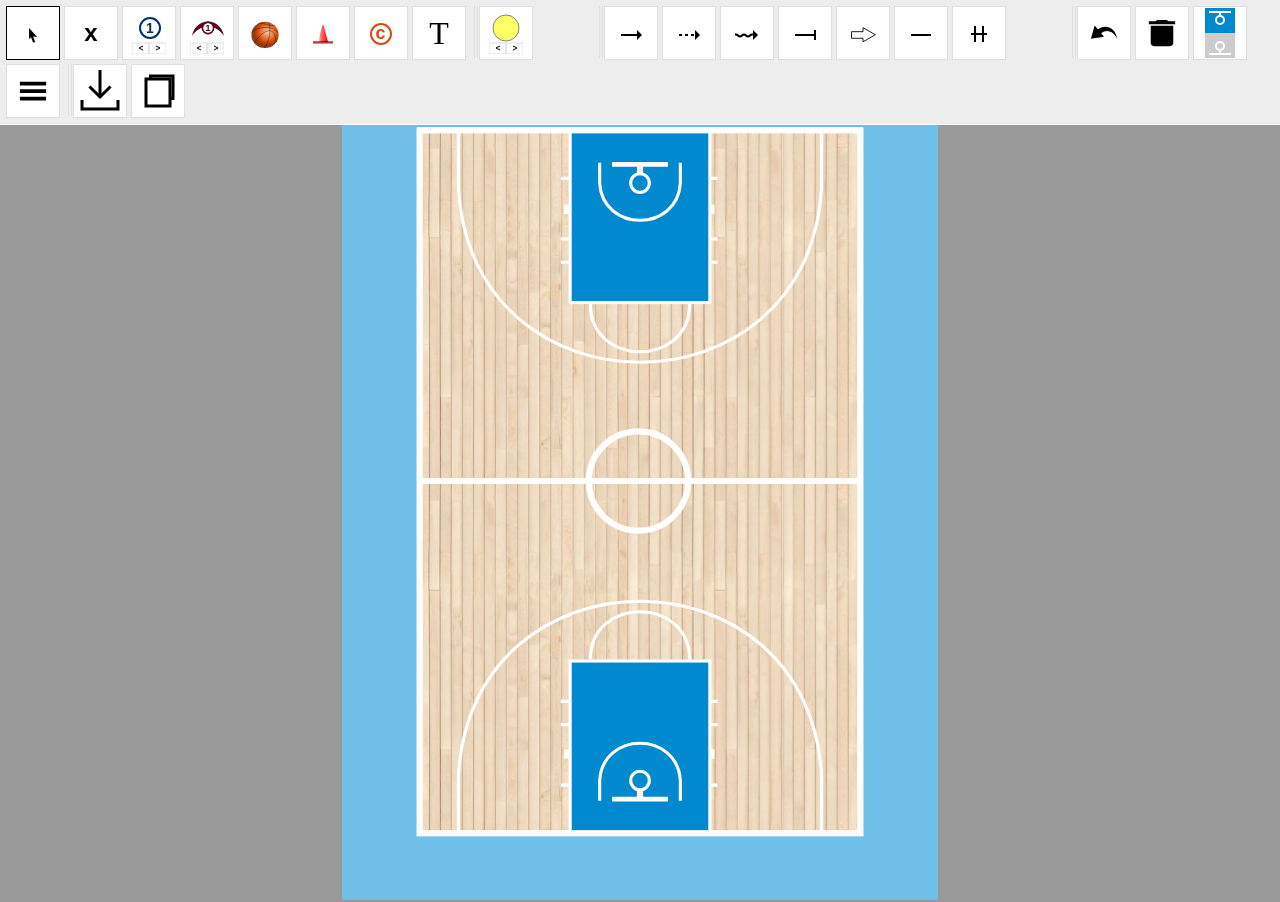
==== commit e3cd6668: "Moved toolbar to top and made the icons bigger to be operated in phones" ====
--- a/index.html
+++ b/index.html
@@ -1,6 +1,7 @@
 <!DOCTYPE html>
 <html><head style="color: green;"><meta http-equiv="Content-Type" content="text/html; charset=UTF-8">
 <meta http-equiv="Content-Type" content="text/html">
+<link rel="icon" type="image/svg+xml" href="/images/favicon.svg">
 <title>IsoBoard</title><link rel="stylesheet" href="./js/styles.css"><script type="text/javascript" src="./js/jquery.js"></script><script type="text/javascript" src="./js/graphics.js"></script><script type="text/javascript" src="./js/pathseg.js"></script><script type="text/javascript" src="./js/snap.svg.js"></script><script type="text/javascript" src="./js/rgbcolor.js"></script><script type="text/javascript" src="./js/StackBlur.js"></script><script type="text/javascript" src="./js/canvg.js"></script><script type="text/javascript" src="./js/jszip.js"></script><script type="text/javascript" src="./js/FileSaver.js"></script><script type="text/javascript" src="./js/fibaGraphic.js"></script><script type="text/javascript" src="./js/fibaDrawingCurvedPath.js"></script><script type="text/javascript" src="./js/fibaDrawingSvg.js"></script><script type="text/javascript" src="./js/fibaDrawingCanvas.js"></script><script type="text/javascript" src="./js/fibaDrawingController.js"></script><script type="text/javascript" src="./js/fibaDrawingTool.js"></script><script type="text/javascript"> 
       $(document).ready(function () {     
         var applyGraphicToHost = function (host, graphic) {
@@ -24,14 +25,15 @@
       
         $(".graphicHost").each(function () {    
             var host = $(this);
-            var paramId = host.data("graphic");
-            if (paramId != '' && paramId != '0') {
-                IsoBoard.Data.Graphic.loadFromUrl("graphics.asp?do=get&param_id=" + paramId, function (graphic) {
-                    applyGraphicToHost(host, graphic);
-                }, this);
-            } else {
+            // Disabled server-side graphic loading to prevent 404 errors
+            // var paramId = host.data("graphic");
+            // if (paramId != '' && paramId != '0') {
+            //     IsoBoard.Data.Graphic.loadFromUrl("graphics.asp?do=get&param_id=" + paramId, function (graphic) {
+            //         applyGraphicToHost(host, graphic);
+            //     }, this);
+            // } else {
                 applyGraphicToHost(host);
-            }
+            // }
         });
       });
       
@@ -58,24 +60,18 @@
 	{
 		window.open(qs, 'animationviewer', 'width=' + width + ', height=' + height + ',status=no,location=no,toolbar=no,menubar=no,scrollbars=yes,resizable=yes,screenX=0,screenY=0');
 	}
-	 </script><script type="text/javascript">
-	var gaJsHost = (("https:" == document.location.protocol) ? "https://ssl." : "http://www.");
-	document.write(unescape("%3Cscript src='" + gaJsHost + "google-analytics.com/ga.js' type='text/javascript'%3E%3C/script%3E"));
-	</script><script src="./IsoBoard_files/ga.js" type="text/javascript"></script><script type="text/javascript">
-	try {
-	var pageTracker = _gat._getTracker("UA-1287223-13");
-	pageTracker._trackPageview();
-	} catch(err) {}</script><style> 
+	 </script><!-- Google Analytics removed --><script type="text/javascript">
+	<!-- Google Analytics tracking removed --></script><style> 
         html { height:100%; }
         body { position:absolute; top:0; bottom:0; right:0; left:0; margin:0; padding:0; background-color:#999999; overflow:hidden; }
-        #drawingHost { position:absolute; top:0; bottom:0; right:80px; left:0; }
-        #toolbar { position:absolute; top:0; bottom:0; right:0; margin:0; padding:0; width:84px; background-color:#EDEDED; border-left:1px solid white; }
-        .toolBtn { width:34px; min-height: 34px; float: left; margin:4px 0 0 4px; border:1px solid #DFDFDF; background:white; cursor: pointer; font-size:7pt; font-family: Arial, sans-serif; text-align: center; }
+        #drawingHost { position:absolute; top:62px; bottom:0; right:0; left:0; }
+        #toolbar { position:absolute; top:0; left:0; right:0; margin:0; padding:4px; min-height:110px; background-color:#EDEDED; border-bottom:1px solid white; overflow-x: hidden; overflow-y: auto; display: flex; flex-wrap: wrap; align-items: flex-start; }
+        .toolBtn { width:52px; min-height: 52px; display: flex; align-items: center; justify-content: center; margin:2px; border:1px solid #DFDFDF; background:white; cursor: pointer; font-size:9pt; font-family: Arial, sans-serif; text-align: center; flex-shrink: 0; }
         .toolBtn:hover { border-color: #999999; }
         .toolBtn[data-checked] { border-color: black; }
         .toolBtn[data-locked] { border-style: dashed; }
-        .toolSep { clear:left; padding-top:2px; }
-        hr { margin:1px 5px; border: 0; border-top: 1px solid #DFDFDF; border-bottom: 1px solid #DFDFDF; color: transparent; background-color: transparent; height: 2px; }
+        .toolSep { width: 1px; min-height: 52px; margin: 2px 4px; flex-shrink: 0; }
+        hr { border: 0; border-left: 1px solid #DFDFDF; border-right: 1px solid #DFDFDF; color: transparent; background-color: transparent; width: 2px; min-height: 52px; margin: 0 2px; flex-shrink: 0; }
 		::selection { background: transparent; }
         .toolMenu { display: block; visibility:hidden; position:fixed; margin: 0; padding:0; list-style: none; background: #FCFCFC; border: solid 1px #cccccc; width:200px; z-index: 100; }
         .toolMenu.open { visibility: visible; }
@@ -84,7 +80,7 @@
         .toolMenuItem:hover { background-color: #EEEEEE; }
         .toolMenuItemIcon { display: inline-block; width:32px; margin: 2px; margin-right: 6px; vertical-align: middle; }
         .toolMenuItemText { font-family: inherit; font-size: inherit; }
-       </style></head><body style="text-align:center;"><div id="drawingHost"><svg version="1.1" width="100%" height="100%" viewBox="0 0 384 540" style="overflow: hidden; user-select: none;"><desc>Created with Snap</desc><defs><pattern x="0" y="0" width="284" height="454" patternUnits="userSpaceOnUse" id="patternSmkpxwjyy5" viewBox="0 0 284 454"><image href="images/playground.jpg" preserveAspectRatio="none" x="0" y="0" width="284" height="454"></image></pattern><g stroke="#ffffff" fill="none" id="halfDef_0_1769115857435" style="stroke-width: 2;"><line x1="141" x2="242" y1="75" y2="75"></line><line x1="143" x2="240" y1="95" y2="95" style="stroke-width: 6;"></line><line x1="141" x2="242" y1="114" y2="114"></line><line x1="141" x2="242" y1="129" y2="129"></line><rect x="147" y="45" width="90" height="110" fill="#0089cf" style=""></rect><path d="m 160,156 c 0, 41 64, 41 64, 0"></path><path d="m 166,65 0,13 c 2,32 50,32 52,0 l 0,-13"></path><line x1="174" x2="210" y1="66" y2="66" style="stroke-width: 3;"></line><line x1="192" x2="192" y1="66" y2="72" style="stroke-width: 4;"></line><circle cx="192" cy="78" r="6"></circle><path d="m 75,46 0,35 c 8,150 226,150 234,0 l 0,-35"></path></g><clippath id="clipHalfCourt_1769115857447"><rect x="0" y="0" width="384" height="270"></rect></clippath></defs><g class="backgroundGroup"><rect x="0" y="0" width="384" height="540" fill="#70bfe9" style=""></rect><rect x="50" y="44" width="284" height="453" style="stroke-width: 4;" stroke="#ffffff" fill="url(&#39;#patternSmkpxwjyy5&#39;)"></rect><circle cx="191" cy="270" r="32" stroke="#ffffff" fill="none" style="stroke-width: 4;"></circle><line x1="50" x2="334" y1="270" y2="270" stroke="#ffffff" style="stroke-width: 4;"></line><use href="#halfDef_0_1769115857435"></use><use href="#halfDef_0_1769115857435" transform="matrix(1,0,0,-1,0,541)"></use></g><g class="groupDrawing"><g class="groupArea"></g><g class="groupShoot"></g><g class="groupLine"></g><g class="groupCone"></g><g class="groupHandoff"></g><g class="groupPerson"></g><g class="groupBall"></g><g class="groupText"></g></g><rect x="0" y="270" width="384" height="270" fill="#333333" style="opacity: 0.6; visibility: hidden;" class="lowerHalfCourt"></rect><g class="overlayGroup"></g><g style="cursor: move;" class="groupHover"><g class="groupArea"></g><g class="groupShoot"></g><g class="groupLine"></g><g class="groupCone"></g><g class="groupHandoff"></g><g class="groupPerson"></g><g class="groupBall"></g><g class="groupText"></g></g><rect x="0" y="0" width="384" height="540" style="" class="drawingCanvas" fill="none"></rect><rect x="0" y="0" width="384" height="540" fill="none" style="" class="lockEditing"></rect></svg></div><div id="toolbar"><div id="btnSelect" class="toolBtn" title="Pointer" data-mode="Select" data-checked="true"><svg version="1.1" width="30" height="30" viewBox="0 0 30 30" style="overflow: hidden;"><desc>Created with Snap</desc><defs><path d="m 11,10 0,11.5 c 0.6,-1 1.2,-2 2,-2.5 l 2,5.5 2,-0.5 -2,-5.5 c 1,0 2.5,0 4,0.5 z" id="pathSmkpxwjyy1c"></path></defs><g><use href="#pathSmkpxwjyy1c" fill="#cccccc" transform="matrix(1,0,0,1,1,0.5)" style=""></use><use href="#pathSmkpxwjyy1c" style="" fill="#000000"></use></g></svg></div><div id="btnDelete" class="toolBtn" style="line-height:30px; font-size:12pt; font-weight:bold;" title="Delete (DEL / X)">x</div><div id="btnOffense" class="toolBtn" title="Offensive Player (O)" data-mode="Offense" style="height: 42px;"><svg version="1.1" width="34" height="42" viewBox="-2 0 32 42" style="overflow: hidden; user-select: none;"><desc>Created with Snap</desc><defs></defs><g transform="matrix(1,0,0,1,15,16)" fill="#003366" stroke="#003366" style="" class="offence"><circle cx="0" cy="0" r="10" fill="#ffffff" style="stroke-width: 2;"></circle><text x="-4" y="5" stroke="none" style="font-size: 14px; font-family: Arial; font-weight: bold; pointer-events: none;">1</text></g><g><rect x="-3" y="31" width="17" height="11" fill="rgba(0,0,0,0)" stroke="#dfdfdf" style="stroke-width: 1;"></rect><path d="m 8,34 -4,2 4,2" fill="rgba(0,0,0,0)" stroke="#000000" style="stroke-width: 1;"></path></g><g><rect x="14" y="31" width="17" height="11" fill="rgba(0,0,0,0)" stroke="#dfdfdf" style="stroke-width: 1;"></rect><path d="m 21,34 4,2 -4,2" fill="rgba(0,0,0,0)" stroke="#000000" style="stroke-width: 1;"></path></g></svg></div><div id="btnDefense" class="toolBtn" title="Defensive Player (D)" data-mode="Defense" style="height: 42px;"><svg version="1.1" width="34" height="42" viewBox="-2 0 32 42" style="overflow: hidden; user-select: none;"><desc>Created with Snap</desc><defs></defs><g transform="matrix(0.8,0,0,0.8,15,16)" fill="#58001d" stroke="#58001d" style="" class="defence"><g><path d="m -20,10 c 10,-16 30,-16 40,0 -5,-24 -35,-24 -40,0" stroke="none" style="stroke-width: 0;"></path><circle cx="0" cy="0" r="7" fill="#ffffff" style="stroke-width: 2;"></circle></g><text x="-3" y="4" stroke="none" style="font-size: 11px; font-family: Arial; font-weight: bold; pointer-events: none;">1</text></g><g><rect x="-3" y="31" width="17" height="11" fill="rgba(0,0,0,0)" stroke="#dfdfdf" style="stroke-width: 1;"></rect><path d="m 8,34 -4,2 4,2" fill="rgba(0,0,0,0)" stroke="#000000" style="stroke-width: 1;"></path></g><g><rect x="14" y="31" width="17" height="11" fill="rgba(0,0,0,0)" stroke="#dfdfdf" style="stroke-width: 1;"></rect><path d="m 21,34 4,2 -4,2" fill="rgba(0,0,0,0)" stroke="#000000" style="stroke-width: 1;"></path></g></svg></div><div id="btnBall" class="toolBtn" title="Ball (B)" data-mode="Ball"><svg version="1.1" width="30" height="30" viewBox="0 0 16 16" style="overflow: hidden;"><desc>Created with Snap</desc><defs><radialgradient cx="0.6" cy="0.4" r="0.5" id="ballGradient_1_1769115857435"><stop offset="0%" stop-color="#ffcaa6"></stop><stop offset="75%" stop-color="#d54800"></stop><stop offset="100%" stop-color="#8d3d17"></stop></radialgradient></defs><g transform="matrix(1,0,0,1,8,9)" class="ball"><g><ellipse cx="0" cy="0" rx="7.25" ry="7" fill="url(&#39;#ballGradient_1_1769115857435&#39;)"></ellipse><path d="m -3.4,-6.1 c 2.3,-0.9 5.3,2 8.5,1 M -5.6,4.5 C -4.3,0.6 5.6,-8.1 5.9,4 M -0.4,7 C 2.7,3.5 3.1,-3.5 2.1,-6.6 M -7,-1.2 C -6.6,-3.3 3.2,-6.3 7,-1" stroke="#000000" fill="none" style="stroke-width: 0.2;"></path></g></g></svg></div><div id="btnCone" class="toolBtn" title="Cone (N)" data-mode="Cone"><svg version="1.1" width="30" height="30" viewBox="0 0 30 30" style="overflow: hidden;"><desc>Created with Snap</desc><defs><lineargradient x1="0" y1="0.5" x2="1" y2="0.5" id="coneGradient_2_1769115857435"><stop offset="0%" stop-color="#ffffff"></stop><stop offset="25%" stop-color="#ff7f7f"></stop><stop offset="100%" stop-color="#f00000"></stop></lineargradient></defs><g transform="matrix(1,0,0,1,15,16)" class="cone"><g><path d="m -5,8 4.5,-17 1,0 4.5,17 z" fill="url(&#39;#coneGradient_2_1769115857435&#39;)"></path><line x1="-10" x2="10" y1="8" y2="8" stroke="#000000" style="stroke-width: 1;"></line><line x1="-10" x2="10" y1="9" y2="9" stroke="#f00000" style="stroke-width: 1;"></line></g></g></svg></div><div id="btnCoach" class="toolBtn" title="Coach (C)" data-mode="Coach"><svg version="1.1" width="30" height="30" viewBox="0 0 30 30" style="overflow: hidden; user-select: none;"><desc>Created with Snap</desc><defs></defs><g transform="matrix(1,0,0,1,15,16)" class="coach"><g><circle cx="0" cy="0" r="10" fill="#ffffff" stroke="#de4814" style="stroke-width: 2;"></circle><text x="-5.5" y="4.5" fill="#de4814" style="font-size: 18px; font-family: Arial; font-weight: bold; pointer-events: none;">c</text></g></g></svg></div><div id="btnText" class="toolBtn" style="line-height:30px; font-size:16pt; font-family:&#39;Times New Roman&#39;, Times, serif" title="Text Box (W)" data-mode="Text">T</div><div class="toolSep"><hr></div><div id="btnArea" class="toolBtn" title="Highlight area (A)" data-mode="Area" style="height: 42px;"><svg version="1.1" width="34" height="42" viewBox="-2 0 32 42" style="overflow: hidden;"><desc>Created with Snap</desc><defs></defs><g fill="#ffff00" style="opacity: 0.6; stroke-width: 1;" class="area" transform="matrix(1,0,0,1,1,3)" stroke="#333333"><ellipse cx="13" cy="13" rx="13" ry="13"></ellipse></g><g><rect x="-3" y="31" width="17" height="11" fill="rgba(0,0,0,0)" stroke="#dfdfdf" style="stroke-width: 1;"></rect><path d="m 8,34 -4,2 4,2" fill="rgba(0,0,0,0)" stroke="#000000" style="stroke-width: 1;"></path></g><g><rect x="14" y="31" width="17" height="11" fill="rgba(0,0,0,0)" stroke="#dfdfdf" style="stroke-width: 1;"></rect><path d="m 21,34 4,2 -4,2" fill="rgba(0,0,0,0)" stroke="#000000" style="stroke-width: 1;"></path></g></svg></div><div id="btnChangeColor" class="toolBtn" title="Change Color" data-toggle="color" style="visibility: hidden;"><svg version="1.1" width="30" height="30" viewBox="0 -2 32 34" style="overflow: hidden;"><desc>Created with Snap</desc><defs></defs><path d="M 16,1 C 7.7,1 1,7.7 1,16 c 0,8.3 6.7,15 15,15 1.4,0 2.5,-1.1 2.5,-2.5 0,-0.65 -0.1,-1.05 -0.5,-1.5 -0.4,-0.4 -1,-1.4 -1,-2 0,-1.4 1.6,-2 3,-2 l 3,0 c 4.6,0 8,-4.4 8,-9 C 31,6.6 24.3,1 16,1 Z M 7,16 C 5.6,16 4.5,14.9 4.5,13.5 4.5,12.1 5.6,11 7,11 8.4,11 9.5,12.1 9.5,13.5 9.5,14.9 8.4,16 7,16 Z M 12,9.5 C 10.6,9.5 9.5,8.4 9.5,7 9.5,5.6 10.6,4.5 12,4.5 c 1.4,0 2.5,1.1 2.5,2.5 0,1.4 -1.1,2.5 -2.5,2.5 z m 8,0 c -1.4,0 -2.5,-1.1 -2.5,-2.5 0,-1.4 1.1,-2.5 2.5,-2.5 1.4,0 2.5,1.1 2.5,2.5 0,1.4 -1.1,2.5 -2.5,2.5 z m 5,6.5 c -1.4,0 -2.5,-1.1 -2.5,-2.5 0,-1.4 1.1,-2.5 2.5,-2.5 1.4,0 2.5,1.1 2.5,2.5 0,1.4 -1.1,2.5 -2.5,2.5 z" stroke="#009fe3" fill="none" style="stroke-width: 1;"></path></svg></div><div class="toolSep"><hr></div><div id="btnLineMovement" class="toolBtn" title="Movement Line (M)" data-mode="LineMovement"><svg version="1.1" width="30" height="30" viewBox="0 0 30 30" style="overflow: hidden;"><desc>Created with Snap</desc><defs></defs><line x1="5" x2="25" y1="17" y2="17" stroke="#000000" style="stroke-width: 2;"></line><path d="m 26,17 -5,-5 0,10 z" fill="#000000" style="stroke-width: 0;"></path></svg></div><div id="btnLinePassing" class="toolBtn" title="Passing Line (P)" data-mode="LinePassing"><svg version="1.1" width="30" height="30" viewBox="0 0 30 30" style="overflow: hidden;"><desc>Created with Snap</desc><defs></defs><line x1="5" x2="25" y1="17" y2="17" stroke="#000000" style="stroke-width: 2; stroke-dasharray: 3, 3;"></line><path d="m 26,17 -5,-5 0,10 z" fill="#000000" style="stroke-width: 0;"></path></svg></div><div id="btnLineDribbling" class="toolBtn" title="Dribbling Line (R)" data-mode="LineDribbling"><svg version="1.1" width="30" height="30" viewBox="0 0 30 30" style="overflow: hidden;"><desc>Created with Snap</desc><defs></defs><path d="m 3,16.5 1,0 c 2,0 2,2 4,2 2,0 2,-2 4,-2 2,0 2,2 4,2 2,0 2,-2 4,-2 l 1,0" fill="none" stroke="#000000" style="stroke-width: 2;"></path><path d="m 26,17 -5,-5 0,10 z" fill="#000000" style="stroke-width: 0;"></path></svg></div><div id="btnLineScreen" class="toolBtn" title="Screen Line (S)" data-mode="LineScreen"><svg version="1.1" width="30" height="30" viewBox="0 0 30 30" style="overflow: hidden;"><desc>Created with Snap</desc><defs></defs><line x1="5" x2="25" y1="17" y2="17" stroke="#000000" style="stroke-width: 2;"></line><line x1="25" x2="25" y1="12" y2="22" stroke="#000000" style="stroke-width: 2;"></line></svg></div><div id="btnShooting" class="toolBtn" title="Shooting Line (T)" data-mode="Shooting"><svg version="1.1" width="30" height="30" viewBox="0 0 34 34" style="overflow: hidden;"><desc>Created with Snap</desc><defs></defs><g transform="matrix(1,0,0,1,-8,20)" stroke="#000000" style="" class="shoot"><path d="m -9,-25 8,-14 8,14 -4,0 0,13 -7.5,0 0,-13 z" fill="#ffffff" transform="matrix(0,1,-1,0,0,0)" style="stroke-width: 1;"></path></g></svg></div><div id="btnLine" class="toolBtn" title="Line (L)" data-mode="Line"><svg version="1.1" width="30" height="30" viewBox="0 0 30 30" style="overflow: hidden;"><desc>Created with Snap</desc><defs></defs><line x1="5" x2="25" y1="17" y2="17" stroke="#000000" style="stroke-width: 2;"></line></svg></div><div id="btnHandoff" class="toolBtn" title="Handoff (H)" data-mode="Handoff"><svg version="1.1" width="30" height="30" viewBox="0 0 30 30" style="overflow: hidden;"><desc>Created with Snap</desc><defs></defs><g transform="matrix(1,0,0,1,15,16)" stroke="#000000" style="" class="handoff"><path d="M -8,0 H 8 M 4,-8 V 8 M -4,-8 V 8" fill="none" style="stroke-width: 2;"></path></g></svg></div><div id="btnToggleInterpolation" class="toolBtn" title="Line type" data-toggle="lineInterpolated" data-checked="true" style="visibility: hidden;"><svg version="1.1" width="30" height="30" viewBox="0 0 30 30" style="overflow: hidden;"><desc>Created with Snap</desc><defs></defs><path d="m 21.766716,14.875875 c 0,0 -0.852005,-2.697052 -2.626533,-3.619575 -1.774528,-0.922524 -5.820106,0.355483 -4.116097,5.749587 1.70401,5.394103 -2.341568,6.67211 -4.176184,5.832252 -1.8346166,-0.839859 -2.5664449,-3.70224 -2.5664449,-3.70224" fill="none" stroke="#000000" style="stroke-width: 1;"></path></svg></div><div class="toolSep"><hr></div><div id="btnUndo" class="toolBtn" title="Undo"><svg version="1.1" width="30" height="30" viewBox="0 0 32 32" style="overflow: hidden;"><desc>Created with Snap</desc><defs></defs><path d="M 9.32,12 6,8 2,22 16,20 13,16.4 C 19.807988,10.567528 27.269307,15.992795 30,22 28.362626,10.321451 18.060691,5.8007801 9.32,12 Z" fill="#000000" style=""></path></svg></div><div id="btnClear" class="toolBtn" title="Clear"><svg version="1.1" width="30" height="30" viewBox="0 0 32 32" style="overflow: hidden;"><desc>Created with Snap</desc><defs></defs><path d="m 30,3.5312495 v 3.13542 H 2.0000005 v -3.13542 h 6.95302 l 2.0671105,-1.53125 h 9.95973 l 2.06712,1.53125 z M 3.9731605,26.864579 V 8.1979095 H 28.02685 V 26.864579 c 0,1.67709 -1.8792,3.13542 -4.040269,3.13542 H 8.0134205 c -2.16107,0 -4.04026,-1.45833 -4.04026,-3.13542 z" fill="#000000" style=""></path></svg></div><div id="btnToggleHalfCourt" class="toolBtn" title="Half Court" data-toggle="halfCourt"><svg version="1.1" width="30" height="50" viewBox="0 0 30 50" style="overflow: hidden;"><desc>Created with Snap</desc><defs></defs><rect x="0" y="0" width="30" height="25" fill="#0089cf" style=""></rect><rect x="0" y="25" width="30" height="25" fill="#cccccc" style=""></rect><g fill="none" stroke="#ffffff" style="stroke-width: 2;"><line x1="4" x2="26" y1="4" y2="4"></line><line x1="15" x2="15" y1="4" y2="8.5"></line><circle cx="15" cy="12" r="4"></circle><line x1="4" x2="26" y1="46" y2="46"></line><line x1="15" x2="15" y1="41.5" y2="46"></line><circle cx="15" cy="38" r="4"></circle></g></svg></div><div id="btnMenu" class="toolBtn" title="Menu" data-menu="menu"><svg version="1.1" width="30" height="30" viewBox="0 0 32 32" style="overflow: hidden;"><desc>Created with Snap</desc><defs></defs><path d="M 2,26 H 30 V 22 H 2 Z M 2,14 v 4 H 30 V 14 Z M 2,6 v 4 H 30 V 6 Z" fill="#000000" style=""></path></svg></div><ul id="menu" class="toolMenu"><li id="btnRedo" class="toolMenuItem"><span class="toolMenuItemIcon"><svg version="1.1" width="30" height="30" viewBox="0 0 32 32" style="overflow: hidden;"><desc>Created with Snap</desc><defs></defs><path d="M 22.68,12 26,8 30,22 16,20 19,16.4 C 12.192012,10.567528 4.730693,15.992795 2,22 3.637374,10.321451 13.939309,5.8007801 22.68,12 Z" fill="#000000" style=""></path></svg></span><span class="toolMenuItemText">Redo</span></li><li id="btnFastBreak" class="toolMenuItem sep"><span class="toolMenuItemIcon"><svg version="1.1" width="30" height="30" viewBox="0 0 32 32" style="overflow: hidden;"><desc>Created with Snap</desc><defs></defs><path d="m 0.84375,16 c 0,5.668379 5.1077256,10.373086 11.84375,11.5625 L 10.03125,30.125 11.875,32 18,26.03125 11.875,20 l -1.84375,1.84375 3.03125,3 C 7.9131386,23.836441 4.15625,20.250906 4.15625,16 4.15625,12.339451 6.9406294,9.170633 11,7.71875 L 11,4.8125 C 5.1219966,6.437579 0.84375,10.816992 0.84375,16 z M 14.03125,5.96875 20.15625,12 22,10.15625 19,7.21875 c 5.116082,1.018653 8.84375,4.548409 8.84375,8.78125 0,3.657618 -2.792147,6.824043 -6.84375,8.28125 l 0,2.90625 C 26.889618,25.569859 31.15625,21.18834 31.15625,16 c 0,-5.660068 -5.091498,-10.363943 -11.8125,-11.5625 L 22,1.875 20.15625,0 l -6.125,5.96875 z" fill="#000000" style=""></path></svg></span><span class="toolMenuItemText">FastBreak</span></li><li id="btnChangeOffenseColor" class="toolMenuItem"><span class="toolMenuItemIcon"><svg version="1.1" width="30" height="30" viewBox="0 -2 32 34" style="overflow: hidden;"><desc>Created with Snap</desc><defs></defs><path d="M 16,1 C 7.7,1 1,7.7 1,16 c 0,8.3 6.7,15 15,15 1.4,0 2.5,-1.1 2.5,-2.5 0,-0.65 -0.1,-1.05 -0.5,-1.5 -0.4,-0.4 -1,-1.4 -1,-2 0,-1.4 1.6,-2 3,-2 l 3,0 c 4.6,0 8,-4.4 8,-9 C 31,6.6 24.3,1 16,1 Z M 7,16 C 5.6,16 4.5,14.9 4.5,13.5 4.5,12.1 5.6,11 7,11 8.4,11 9.5,12.1 9.5,13.5 9.5,14.9 8.4,16 7,16 Z M 12,9.5 C 10.6,9.5 9.5,8.4 9.5,7 9.5,5.6 10.6,4.5 12,4.5 c 1.4,0 2.5,1.1 2.5,2.5 0,1.4 -1.1,2.5 -2.5,2.5 z m 8,0 c -1.4,0 -2.5,-1.1 -2.5,-2.5 0,-1.4 1.1,-2.5 2.5,-2.5 1.4,0 2.5,1.1 2.5,2.5 0,1.4 -1.1,2.5 -2.5,2.5 z m 5,6.5 c -1.4,0 -2.5,-1.1 -2.5,-2.5 0,-1.4 1.1,-2.5 2.5,-2.5 1.4,0 2.5,1.1 2.5,2.5 0,1.4 -1.1,2.5 -2.5,2.5 z" fill="#003366" style=""></path></svg></span><span class="toolMenuItemText">Change Offense Color</span></li><li id="btnChangeDefenseColor" class="toolMenuItem"><span class="toolMenuItemIcon"><svg version="1.1" width="30" height="30" viewBox="0 -2 32 34" style="overflow: hidden;"><desc>Created with Snap</desc><defs></defs><path d="M 16,1 C 7.7,1 1,7.7 1,16 c 0,8.3 6.7,15 15,15 1.4,0 2.5,-1.1 2.5,-2.5 0,-0.65 -0.1,-1.05 -0.5,-1.5 -0.4,-0.4 -1,-1.4 -1,-2 0,-1.4 1.6,-2 3,-2 l 3,0 c 4.6,0 8,-4.4 8,-9 C 31,6.6 24.3,1 16,1 Z M 7,16 C 5.6,16 4.5,14.9 4.5,13.5 4.5,12.1 5.6,11 7,11 8.4,11 9.5,12.1 9.5,13.5 9.5,14.9 8.4,16 7,16 Z M 12,9.5 C 10.6,9.5 9.5,8.4 9.5,7 9.5,5.6 10.6,4.5 12,4.5 c 1.4,0 2.5,1.1 2.5,2.5 0,1.4 -1.1,2.5 -2.5,2.5 z m 8,0 c -1.4,0 -2.5,-1.1 -2.5,-2.5 0,-1.4 1.1,-2.5 2.5,-2.5 1.4,0 2.5,1.1 2.5,2.5 0,1.4 -1.1,2.5 -2.5,2.5 z m 5,6.5 c -1.4,0 -2.5,-1.1 -2.5,-2.5 0,-1.4 1.1,-2.5 2.5,-2.5 1.4,0 2.5,1.1 2.5,2.5 0,1.4 -1.1,2.5 -2.5,2.5 z" fill="#58001d" style=""></path></svg></span><span class="toolMenuItemText">Change Defense Color</span></li><li id="btnImgDownload" class="toolMenuItem sep"><span class="toolMenuItemIcon"><svg version="1.1" width="30" height="30" viewBox="0 -2 30 32" style="overflow: hidden;"><desc>Created with Snap</desc><defs></defs><path d="M 30,26.6406 30,3.2813 Q 30,1.9531 28.98437,1.0156 28.04687,0 26.64062,0 L 3.35937,0 Q 1.95312,0 0.9375,1.0156 0,1.9531 0,3.2813 L 0,26.6406 Q 0,28.0469 0.9375,29.0625 1.95312,30 3.35937,30 l 23.28125,0 q 1.40625,0 2.34375,-0.9375 Q 30,28.0469 30,26.6406 l 0,0 z M 9.14062,17.5 l 4.21875,5 5.78125,-7.5 7.5,10 -23.28125,0 5.78125,-7.5 0,0 z" fill="#000000" style=""></path></svg></span><span class="toolMenuItemText">Download Image</span></li></ul><div style="position:absolute; bottom:5px;"><div class="toolSep"><hr></div><div id="btnSaveAndNew" class="toolBtn" style="width:73px; font-size:11pt; padding-top:5px; padding-bottom:5px" title="Download current graphic as image">Save</div><div id="btnSaveAndClose" class="toolBtn" style="width:73px; font-size:11pt; padding-top:5px; padding-bottom:5px" title="Copy graphic to clipboard">Copy to Clipboard</div></div></div><script type="text/javascript">
+       </style></head><body style="text-align:center;"><div id="drawingHost"><svg version="1.1" width="100%" height="100%" viewBox="0 0 384 540" style="overflow: hidden; user-select: none;"><desc>Created with Snap</desc><defs><pattern x="0" y="0" width="284" height="454" patternUnits="userSpaceOnUse" id="patternSmkpxwjyy5" viewBox="0 0 284 454"><image href="images/playground.jpg" preserveAspectRatio="none" x="0" y="0" width="284" height="454"></image></pattern><g stroke="#ffffff" fill="none" id="halfDef_0_1769115857435" style="stroke-width: 2;"><line x1="141" x2="242" y1="75" y2="75"></line><line x1="143" x2="240" y1="95" y2="95" style="stroke-width: 6;"></line><line x1="141" x2="242" y1="114" y2="114"></line><line x1="141" x2="242" y1="129" y2="129"></line><rect x="147" y="45" width="90" height="110" fill="#0089cf" style=""></rect><path d="m 160,156 c 0, 41 64, 41 64, 0"></path><path d="m 166,65 0,13 c 2,32 50,32 52,0 l 0,-13"></path><line x1="174" x2="210" y1="66" y2="66" style="stroke-width: 3;"></line><line x1="192" x2="192" y1="66" y2="72" style="stroke-width: 4;"></line><circle cx="192" cy="78" r="6"></circle><path d="m 75,46 0,35 c 8,150 226,150 234,0 l 0,-35"></path></g><clippath id="clipHalfCourt_1769115857447"><rect x="0" y="0" width="384" height="270"></rect></clippath></defs><g class="backgroundGroup"><rect x="0" y="0" width="384" height="540" fill="#70bfe9" style=""></rect><rect x="50" y="44" width="284" height="453" style="stroke-width: 4;" stroke="#ffffff" fill="url(&#39;#patternSmkpxwjyy5&#39;)"></rect><circle cx="191" cy="270" r="32" stroke="#ffffff" fill="none" style="stroke-width: 4;"></circle><line x1="50" x2="334" y1="270" y2="270" stroke="#ffffff" style="stroke-width: 4;"></line><use href="#halfDef_0_1769115857435"></use><use href="#halfDef_0_1769115857435" transform="matrix(1,0,0,-1,0,541)"></use></g><g class="groupDrawing"><g class="groupArea"></g><g class="groupShoot"></g><g class="groupLine"></g><g class="groupCone"></g><g class="groupHandoff"></g><g class="groupPerson"></g><g class="groupBall"></g><g class="groupText"></g></g><rect x="0" y="270" width="384" height="270" fill="#333333" style="opacity: 0.6; visibility: hidden;" class="lowerHalfCourt"></rect><g class="overlayGroup"></g><g style="cursor: move;" class="groupHover"><g class="groupArea"></g><g class="groupShoot"></g><g class="groupLine"></g><g class="groupCone"></g><g class="groupHandoff"></g><g class="groupPerson"></g><g class="groupBall"></g><g class="groupText"></g></g><rect x="0" y="0" width="384" height="540" style="" class="drawingCanvas" fill="none"></rect><rect x="0" y="0" width="384" height="540" fill="none" style="" class="lockEditing"></rect></svg></div><div id="toolbar"><div id="btnSelect" class="toolBtn" title="Pointer" data-mode="Select" data-checked="true"><svg version="1.1" width="48" height="48" viewBox="0 0 30 30" style="overflow: hidden;"><desc>Created with Snap</desc><defs><path d="m 11,10 0,11.5 c 0.6,-1 1.2,-2 2,-2.5 l 2,5.5 2,-0.5 -2,-5.5 c 1,0 2.5,0 4,0.5 z" id="pathSmkpxwjyy1c"></path></defs><g><use href="#pathSmkpxwjyy1c" fill="#cccccc" transform="matrix(1,0,0,1,1,0.5)" style=""></use><use href="#pathSmkpxwjyy1c" style="" fill="#000000"></use></g></svg></div><div id="btnDelete" class="toolBtn" style="line-height:48px; font-size:18pt; font-weight:bold;" title="Delete (DEL / X)">x</div><div id="btnOffense" class="toolBtn" title="Offensive Player (O)" data-mode="Offense" style="height: 58px;"><svg version="1.1" width="52" height="58" viewBox="-2 0 32 42" style="overflow: hidden; user-select: none;"><desc>Created with Snap</desc><defs></defs><g transform="matrix(1,0,0,1,15,16)" fill="#003366" stroke="#003366" style="" class="offence"><circle cx="0" cy="0" r="10" fill="#ffffff" style="stroke-width: 2;"></circle><text x="-4" y="5" stroke="none" style="font-size: 14px; font-family: Arial; font-weight: bold; pointer-events: none;">1</text></g><g><rect x="-3" y="31" width="17" height="11" fill="rgba(0,0,0,0)" stroke="#dfdfdf" style="stroke-width: 1;"></rect><path d="m 8,34 -4,2 4,2" fill="rgba(0,0,0,0)" stroke="#000000" style="stroke-width: 1;"></path></g><g><rect x="14" y="31" width="17" height="11" fill="rgba(0,0,0,0)" stroke="#dfdfdf" style="stroke-width: 1;"></rect><path d="m 21,34 4,2 -4,2" fill="rgba(0,0,0,0)" stroke="#000000" style="stroke-width: 1;"></path></g></svg></div><div id="btnDefense" class="toolBtn" title="Defensive Player (D)" data-mode="Defense" style="height: 58px;"><svg version="1.1" width="52" height="58" viewBox="-2 0 32 42" style="overflow: hidden; user-select: none;"><desc>Created with Snap</desc><defs></defs><g transform="matrix(0.8,0,0,0.8,15,16)" fill="#58001d" stroke="#58001d" style="" class="defence"><g><path d="m -20,10 c 10,-16 30,-16 40,0 -5,-24 -35,-24 -40,0" stroke="none" style="stroke-width: 0;"></path><circle cx="0" cy="0" r="7" fill="#ffffff" style="stroke-width: 2;"></circle></g><text x="-3" y="4" stroke="none" style="font-size: 11px; font-family: Arial; font-weight: bold; pointer-events: none;">1</text></g><g><rect x="-3" y="31" width="17" height="11" fill="rgba(0,0,0,0)" stroke="#dfdfdf" style="stroke-width: 1;"></rect><path d="m 8,34 -4,2 4,2" fill="rgba(0,0,0,0)" stroke="#000000" style="stroke-width: 1;"></path></g><g><rect x="14" y="31" width="17" height="11" fill="rgba(0,0,0,0)" stroke="#dfdfdf" style="stroke-width: 1;"></rect><path d="m 21,34 4,2 -4,2" fill="rgba(0,0,0,0)" stroke="#000000" style="stroke-width: 1;"></path></g></svg></div><div id="btnBall" class="toolBtn" title="Ball (B)" data-mode="Ball"><svg version="1.1" width="48" height="48" viewBox="0 0 16 16" style="overflow: hidden;"><desc>Created with Snap</desc><defs><radialgradient cx="0.6" cy="0.4" r="0.5" id="ballGradient_1_1769115857435"><stop offset="0%" stop-color="#ffcaa6"></stop><stop offset="75%" stop-color="#d54800"></stop><stop offset="100%" stop-color="#8d3d17"></stop></radialgradient></defs><g transform="matrix(1,0,0,1,8,9)" class="ball"><g><ellipse cx="0" cy="0" rx="7.25" ry="7" fill="url(&#39;#ballGradient_1_1769115857435&#39;)"></ellipse><path d="m -3.4,-6.1 c 2.3,-0.9 5.3,2 8.5,1 M -5.6,4.5 C -4.3,0.6 5.6,-8.1 5.9,4 M -0.4,7 C 2.7,3.5 3.1,-3.5 2.1,-6.6 M -7,-1.2 C -6.6,-3.3 3.2,-6.3 7,-1" stroke="#000000" fill="none" style="stroke-width: 0.2;"></path></g></g></svg></div><div id="btnCone" class="toolBtn" title="Cone (N)" data-mode="Cone"><svg version="1.1" width="48" height="48" viewBox="0 0 30 30" style="overflow: hidden;"><desc>Created with Snap</desc><defs><lineargradient x1="0" y1="0.5" x2="1" y2="0.5" id="coneGradient_2_1769115857435"><stop offset="0%" stop-color="#ffffff"></stop><stop offset="25%" stop-color="#ff7f7f"></stop><stop offset="100%" stop-color="#f00000"></stop></lineargradient></defs><g transform="matrix(1,0,0,1,15,16)" class="cone"><g><path d="m -5,8 4.5,-17 1,0 4.5,17 z" fill="url(&#39;#coneGradient_2_1769115857435&#39;)"></path><line x1="-10" x2="10" y1="8" y2="8" stroke="#000000" style="stroke-width: 1;"></line><line x1="-10" x2="10" y1="9" y2="9" stroke="#f00000" style="stroke-width: 1;"></line></g></g></svg></div><div id="btnCoach" class="toolBtn" title="Coach (C)" data-mode="Coach"><svg version="1.1" width="48" height="48" viewBox="0 0 30 30" style="overflow: hidden; user-select: none;"><desc>Created with Snap</desc><defs></defs><g transform="matrix(1,0,0,1,15,16)" class="coach"><g><circle cx="0" cy="0" r="10" fill="#ffffff" stroke="#de4814" style="stroke-width: 2;"></circle><text x="-5.5" y="4.5" fill="#de4814" style="font-size: 18px; font-family: Arial; font-weight: bold; pointer-events: none;">c</text></g></g></svg></div><div id="btnText" class="toolBtn" style="line-height:48px; font-size:24pt; font-family:&#39;Times New Roman&#39;, Times, serif" title="Text Box (W)" data-mode="Text">T</div><div class="toolSep"><hr></div><div id="btnArea" class="toolBtn" title="Highlight area (A)" data-mode="Area" style="height: 58px;"><svg version="1.1" width="52" height="58" viewBox="-2 0 32 42" style="overflow: hidden;"><desc>Created with Snap</desc><defs></defs><g fill="#ffff00" style="opacity: 0.6; stroke-width: 1;" class="area" transform="matrix(1,0,0,1,1,3)" stroke="#333333"><ellipse cx="13" cy="13" rx="13" ry="13"></ellipse></g><g><rect x="-3" y="31" width="17" height="11" fill="rgba(0,0,0,0)" stroke="#dfdfdf" style="stroke-width: 1;"></rect><path d="m 8,34 -4,2 4,2" fill="rgba(0,0,0,0)" stroke="#000000" style="stroke-width: 1;"></path></g><g><rect x="14" y="31" width="17" height="11" fill="rgba(0,0,0,0)" stroke="#dfdfdf" style="stroke-width: 1;"></rect><path d="m 21,34 4,2 -4,2" fill="rgba(0,0,0,0)" stroke="#000000" style="stroke-width: 1;"></path></g></svg></div><div id="btnChangeColor" class="toolBtn" title="Change Color" data-toggle="color" style="visibility: hidden;"><svg version="1.1" width="48" height="48" viewBox="0 -2 32 34" style="overflow: hidden;"><desc>Created with Snap</desc><defs></defs><path d="M 16,1 C 7.7,1 1,7.7 1,16 c 0,8.3 6.7,15 15,15 1.4,0 2.5,-1.1 2.5,-2.5 0,-0.65 -0.1,-1.05 -0.5,-1.5 -0.4,-0.4 -1,-1.4 -1,-2 0,-1.4 1.6,-2 3,-2 l 3,0 c 4.6,0 8,-4.4 8,-9 C 31,6.6 24.3,1 16,1 Z M 7,16 C 5.6,16 4.5,14.9 4.5,13.5 4.5,12.1 5.6,11 7,11 8.4,11 9.5,12.1 9.5,13.5 9.5,14.9 8.4,16 7,16 Z M 12,9.5 C 10.6,9.5 9.5,8.4 9.5,7 9.5,5.6 10.6,4.5 12,4.5 c 1.4,0 2.5,1.1 2.5,2.5 0,1.4 -1.1,2.5 -2.5,2.5 z m 8,0 c -1.4,0 -2.5,-1.1 -2.5,-2.5 0,-1.4 1.1,-2.5 2.5,-2.5 1.4,0 2.5,1.1 2.5,2.5 0,1.4 -1.1,2.5 -2.5,2.5 z m 5,6.5 c -1.4,0 -2.5,-1.1 -2.5,-2.5 0,-1.4 1.1,-2.5 2.5,-2.5 1.4,0 2.5,1.1 2.5,2.5 0,1.4 -1.1,2.5 -2.5,2.5 z" stroke="#009fe3" fill="none" style="stroke-width: 1;"></path></svg></div><div class="toolSep"><hr></div><div id="btnLineMovement" class="toolBtn" title="Movement Line (M)" data-mode="LineMovement"><svg version="1.1" width="48" height="48" viewBox="0 0 30 30" style="overflow: hidden;"><desc>Created with Snap</desc><defs></defs><line x1="5" x2="25" y1="17" y2="17" stroke="#000000" style="stroke-width: 2;"></line><path d="m 26,17 -5,-5 0,10 z" fill="#000000" style="stroke-width: 0;"></path></svg></div><div id="btnLinePassing" class="toolBtn" title="Passing Line (P)" data-mode="LinePassing"><svg version="1.1" width="48" height="48" viewBox="0 0 30 30" style="overflow: hidden;"><desc>Created with Snap</desc><defs></defs><line x1="5" x2="25" y1="17" y2="17" stroke="#000000" style="stroke-width: 2; stroke-dasharray: 3, 3;"></line><path d="m 26,17 -5,-5 0,10 z" fill="#000000" style="stroke-width: 0;"></path></svg></div><div id="btnLineDribbling" class="toolBtn" title="Dribbling Line (R)" data-mode="LineDribbling"><svg version="1.1" width="48" height="48" viewBox="0 0 30 30" style="overflow: hidden;"><desc>Created with Snap</desc><defs></defs><path d="m 3,16.5 1,0 c 2,0 2,2 4,2 2,0 2,-2 4,-2 2,0 2,2 4,2 2,0 2,-2 4,-2 l 1,0" fill="none" stroke="#000000" style="stroke-width: 2;"></path><path d="m 26,17 -5,-5 0,10 z" fill="#000000" style="stroke-width: 0;"></path></svg></div><div id="btnLineScreen" class="toolBtn" title="Screen Line (S)" data-mode="LineScreen"><svg version="1.1" width="48" height="48" viewBox="0 0 30 30" style="overflow: hidden;"><desc>Created with Snap</desc><defs></defs><line x1="5" x2="25" y1="17" y2="17" stroke="#000000" style="stroke-width: 2;"></line><line x1="25" x2="25" y1="12" y2="22" stroke="#000000" style="stroke-width: 2;"></line></svg></div><div id="btnShooting" class="toolBtn" title="Shooting Line (T)" data-mode="Shooting"><svg version="1.1" width="48" height="48" viewBox="0 0 34 34" style="overflow: hidden;"><desc>Created with Snap</desc><defs></defs><g transform="matrix(1,0,0,1,-8,20)" stroke="#000000" style="" class="shoot"><path d="m -9,-25 8,-14 8,14 -4,0 0,13 -7.5,0 0,-13 z" fill="#ffffff" transform="matrix(0,1,-1,0,0,0)" style="stroke-width: 1;"></path></g></svg></div><div id="btnLine" class="toolBtn" title="Line (L)" data-mode="Line"><svg version="1.1" width="48" height="48" viewBox="0 0 30 30" style="overflow: hidden;"><desc>Created with Snap</desc><defs></defs><line x1="5" x2="25" y1="17" y2="17" stroke="#000000" style="stroke-width: 2;"></line></svg></div><div id="btnHandoff" class="toolBtn" title="Handoff (H)" data-mode="Handoff"><svg version="1.1" width="48" height="48" viewBox="0 0 30 30" style="overflow: hidden;"><desc>Created with Snap</desc><defs></defs><g transform="matrix(1,0,0,1,15,16)" stroke="#000000" style="" class="handoff"><path d="M -8,0 H 8 M 4,-8 V 8 M -4,-8 V 8" fill="none" style="stroke-width: 2;"></path></g></svg></div><div id="btnToggleInterpolation" class="toolBtn" title="Line type" data-toggle="lineInterpolated" data-checked="true" style="visibility: hidden;"><svg version="1.1" width="48" height="48" viewBox="0 0 30 30" style="overflow: hidden;"><desc>Created with Snap</desc><defs></defs><path d="m 21.766716,14.875875 c 0,0 -0.852005,-2.697052 -2.626533,-3.619575 -1.774528,-0.922524 -5.820106,0.355483 -4.116097,5.749587 1.70401,5.394103 -2.341568,6.67211 -4.176184,5.832252 -1.8346166,-0.839859 -2.5664449,-3.70224 -2.5664449,-3.70224" fill="none" stroke="#000000" style="stroke-width: 1;"></path></svg></div><div class="toolSep"><hr></div><div id="btnUndo" class="toolBtn" title="Undo"><svg version="1.1" width="48" height="48" viewBox="0 0 32 32" style="overflow: hidden;"><desc>Created with Snap</desc><defs></defs><path d="M 9.32,12 6,8 2,22 16,20 13,16.4 C 19.807988,10.567528 27.269307,15.992795 30,22 28.362626,10.321451 18.060691,5.8007801 9.32,12 Z" fill="#000000" style=""></path></svg></div><div id="btnClear" class="toolBtn" title="Clear"><svg version="1.1" width="48" height="48" viewBox="0 0 32 32" style="overflow: hidden;"><desc>Created with Snap</desc><defs></defs><path d="m 30,3.5312495 v 3.13542 H 2.0000005 v -3.13542 h 6.95302 l 2.0671105,-1.53125 h 9.95973 l 2.06712,1.53125 z M 3.9731605,26.864579 V 8.1979095 H 28.02685 V 26.864579 c 0,1.67709 -1.8792,3.13542 -4.040269,3.13542 H 8.0134205 c -2.16107,0 -4.04026,-1.45833 -4.04026,-3.13542 z" fill="#000000" style=""></path></svg></div><div id="btnToggleHalfCourt" class="toolBtn" title="Half Court" data-toggle="halfCourt"><svg version="1.1" width="48" height="70" viewBox="0 0 30 50" style="overflow: hidden;"><desc>Created with Snap</desc><defs></defs><rect x="0" y="0" width="30" height="25" fill="#0089cf" style=""></rect><rect x="0" y="25" width="30" height="25" fill="#cccccc" style=""></rect><g fill="none" stroke="#ffffff" style="stroke-width: 2;"><line x1="4" x2="26" y1="4" y2="4"></line><line x1="15" x2="15" y1="4" y2="8.5"></line><circle cx="15" cy="12" r="4"></circle><line x1="4" x2="26" y1="46" y2="46"></line><line x1="15" x2="15" y1="41.5" y2="46"></line><circle cx="15" cy="38" r="4"></circle></g></svg></div><div id="btnMenu" class="toolBtn" title="Menu" data-menu="menu"><svg version="1.1" width="48" height="48" viewBox="0 0 32 32" style="overflow: hidden;"><desc>Created with Snap</desc><defs></defs><path d="M 2,26 H 30 V 22 H 2 Z M 2,14 v 4 H 30 V 14 Z M 2,6 v 4 H 30 V 6 Z" fill="#000000" style=""></path></svg></div><ul id="menu" class="toolMenu"><li id="btnRedo" class="toolMenuItem"><span class="toolMenuItemIcon"><svg version="1.1" width="30" height="30" viewBox="0 0 32 32" style="overflow: hidden;"><desc>Created with Snap</desc><defs></defs><path d="M 22.68,12 26,8 30,22 16,20 19,16.4 C 12.192012,10.567528 4.730693,15.992795 2,22 3.637374,10.321451 13.939309,5.8007801 22.68,12 Z" fill="#000000" style=""></path></svg></span><span class="toolMenuItemText">Redo</span></li><li id="btnFastBreak" class="toolMenuItem sep"><span class="toolMenuItemIcon"><svg version="1.1" width="30" height="30" viewBox="0 0 32 32" style="overflow: hidden;"><desc>Created with Snap</desc><defs></defs><path d="m 0.84375,16 c 0,5.668379 5.1077256,10.373086 11.84375,11.5625 L 10.03125,30.125 11.875,32 18,26.03125 11.875,20 l -1.84375,1.84375 3.03125,3 C 7.9131386,23.836441 4.15625,20.250906 4.15625,16 4.15625,12.339451 6.9406294,9.170633 11,7.71875 L 11,4.8125 C 5.1219966,6.437579 0.84375,10.816992 0.84375,16 z M 14.03125,5.96875 20.15625,12 22,10.15625 19,7.21875 c 5.116082,1.018653 8.84375,4.548409 8.84375,8.78125 0,3.657618 -2.792147,6.824043 -6.84375,8.28125 l 0,2.90625 C 26.889618,25.569859 31.15625,21.18834 31.15625,16 c 0,-5.660068 -5.091498,-10.363943 -11.8125,-11.5625 L 22,1.875 20.15625,0 l -6.125,5.96875 z" fill="#000000" style=""></path></svg></span><span class="toolMenuItemText">FastBreak</span></li><li id="btnChangeOffenseColor" class="toolMenuItem"><span class="toolMenuItemIcon"><svg version="1.1" width="30" height="30" viewBox="0 -2 32 34" style="overflow: hidden;"><desc>Created with Snap</desc><defs></defs><path d="M 16,1 C 7.7,1 1,7.7 1,16 c 0,8.3 6.7,15 15,15 1.4,0 2.5,-1.1 2.5,-2.5 0,-0.65 -0.1,-1.05 -0.5,-1.5 -0.4,-0.4 -1,-1.4 -1,-2 0,-1.4 1.6,-2 3,-2 l 3,0 c 4.6,0 8,-4.4 8,-9 C 31,6.6 24.3,1 16,1 Z M 7,16 C 5.6,16 4.5,14.9 4.5,13.5 4.5,12.1 5.6,11 7,11 8.4,11 9.5,12.1 9.5,13.5 9.5,14.9 8.4,16 7,16 Z M 12,9.5 C 10.6,9.5 9.5,8.4 9.5,7 9.5,5.6 10.6,4.5 12,4.5 c 1.4,0 2.5,1.1 2.5,2.5 0,1.4 -1.1,2.5 -2.5,2.5 z m 8,0 c -1.4,0 -2.5,-1.1 -2.5,-2.5 0,-1.4 1.1,-2.5 2.5,-2.5 1.4,0 2.5,1.1 2.5,2.5 0,1.4 -1.1,2.5 -2.5,2.5 z m 5,6.5 c -1.4,0 -2.5,-1.1 -2.5,-2.5 0,-1.4 1.1,-2.5 2.5,-2.5 1.4,0 2.5,1.1 2.5,2.5 0,1.4 -1.1,2.5 -2.5,2.5 z" fill="#003366" style=""></path></svg></span><span class="toolMenuItemText">Change Offense Color</span></li><li id="btnChangeDefenseColor" class="toolMenuItem"><span class="toolMenuItemIcon"><svg version="1.1" width="30" height="30" viewBox="0 -2 32 34" style="overflow: hidden;"><desc>Created with Snap</desc><defs></defs><path d="M 16,1 C 7.7,1 1,7.7 1,16 c 0,8.3 6.7,15 15,15 1.4,0 2.5,-1.1 2.5,-2.5 0,-0.65 -0.1,-1.05 -0.5,-1.5 -0.4,-0.4 -1,-1.4 -1,-2 0,-1.4 1.6,-2 3,-2 l 3,0 c 4.6,0 8,-4.4 8,-9 C 31,6.6 24.3,1 16,1 Z M 7,16 C 5.6,16 4.5,14.9 4.5,13.5 4.5,12.1 5.6,11 7,11 8.4,11 9.5,12.1 9.5,13.5 9.5,14.9 8.4,16 7,16 Z M 12,9.5 C 10.6,9.5 9.5,8.4 9.5,7 9.5,5.6 10.6,4.5 12,4.5 c 1.4,0 2.5,1.1 2.5,2.5 0,1.4 -1.1,2.5 -2.5,2.5 z m 8,0 c -1.4,0 -2.5,-1.1 -2.5,-2.5 0,-1.4 1.1,-2.5 2.5,-2.5 1.4,0 2.5,1.1 2.5,2.5 0,1.4 -1.1,2.5 -2.5,2.5 z m 5,6.5 c -1.4,0 -2.5,-1.1 -2.5,-2.5 0,-1.4 1.1,-2.5 2.5,-2.5 1.4,0 2.5,1.1 2.5,2.5 0,1.4 -1.1,2.5 -2.5,2.5 z" fill="#58001d" style=""></path></svg></span><span class="toolMenuItemText">Change Defense Color</span></li><li id="btnImgDownload" class="toolMenuItem sep"><span class="toolMenuItemIcon"><svg version="1.1" width="30" height="30" viewBox="0 -2 30 32" style="overflow: hidden;"><desc>Created with Snap</desc><defs></defs><path d="M 30,26.6406 30,3.2813 Q 30,1.9531 28.98437,1.0156 28.04687,0 26.64062,0 L 3.35937,0 Q 1.95312,0 0.9375,1.0156 0,1.9531 0,3.2813 L 0,26.6406 Q 0,28.0469 0.9375,29.0625 1.95312,30 3.35937,30 l 23.28125,0 q 1.40625,0 2.34375,-0.9375 Q 30,28.0469 30,26.6406 l 0,0 z M 9.14062,17.5 l 4.21875,5 5.78125,-7.5 7.5,10 -23.28125,0 5.78125,-7.5 0,0 z" fill="#000000" style=""></path></svg></span><span class="toolMenuItemText">Download Image</span></li></ul><div class="toolSep"><hr></div><div id="btnSaveAndNew" class="toolBtn" title="Download current graphic as image"><svg version="1.1" width="48" height="48" viewBox="0 0 32 32" style="overflow: hidden;"><desc>Download</desc><defs></defs><path d="M 16,2 V 20 M 9,13 L 16,20 L 23,13" stroke="#000000" fill="none" style="stroke-width: 2;"></path><path d="M 4,22 V 28 H 28 V 22" stroke="#000000" fill="none" style="stroke-width: 2;"></path></svg></div><div id="btnSaveAndClose" class="toolBtn" title="Copy graphic to clipboard"><svg version="1.1" width="48" height="48" viewBox="0 0 32 32" style="overflow: hidden;"><desc>Copy</desc><defs></defs><rect x="8" y="8" width="16" height="18" fill="none" stroke="#000000" style="stroke-width: 2;"></rect><path d="M 11,8 V 6 H 26 V 21 H 24" fill="none" stroke="#000000" style="stroke-width: 2;"></path></svg></div></div><script type="text/javascript">
       var tool;
       $(document).ready(function () {
       
@@ -99,15 +95,14 @@
         var newGraphicUrl = loc[0] + "?cid=" + data['cid'] + "&itemID=" + data['itemID'] + "&do=newGraphics&of=txt&ts={timestamp}"
       
         var toolOptions = {
-          graphicId: "{067B2A92-EDBF-4A58-89E4-2AB921E365D5}",
-          sessionId: "144018629",
           wheelchair: false,
-          fullCourt: false,
-          touchMode: true,
-          loadAction: { url: "graphics.asp?do=get&param_id={graphicId}" },
-          saveAction: { url: "graphics.asp?do=post", params: { param_id: "{graphicId}", json: "{data}", param_fullCourt: "{fullCourt}", param_sessionID: "{sessionId}" } },
-          newAction: { url: newGraphicUrl, doneCallback: function() { newGraphics(); } },
-          onClose: function () { closeGraphics() }
+          fullCourt: true,
+          touchMode: true
+          // Removed server-side load/save/new actions - now a standalone client-side app
+          // loadAction: { url: "graphics.asp?do=get&param_id={graphicId}" },
+          // saveAction: { url: "graphics.asp?do=post", params: {...} },
+          // newAction: { url: newGraphicUrl, doneCallback: function() { newGraphics(); } },
+          // onClose: function () { closeGraphics() }
         };
         tool = new IsoBoard.Drawing.DrawingTool(toolOptions);
       });
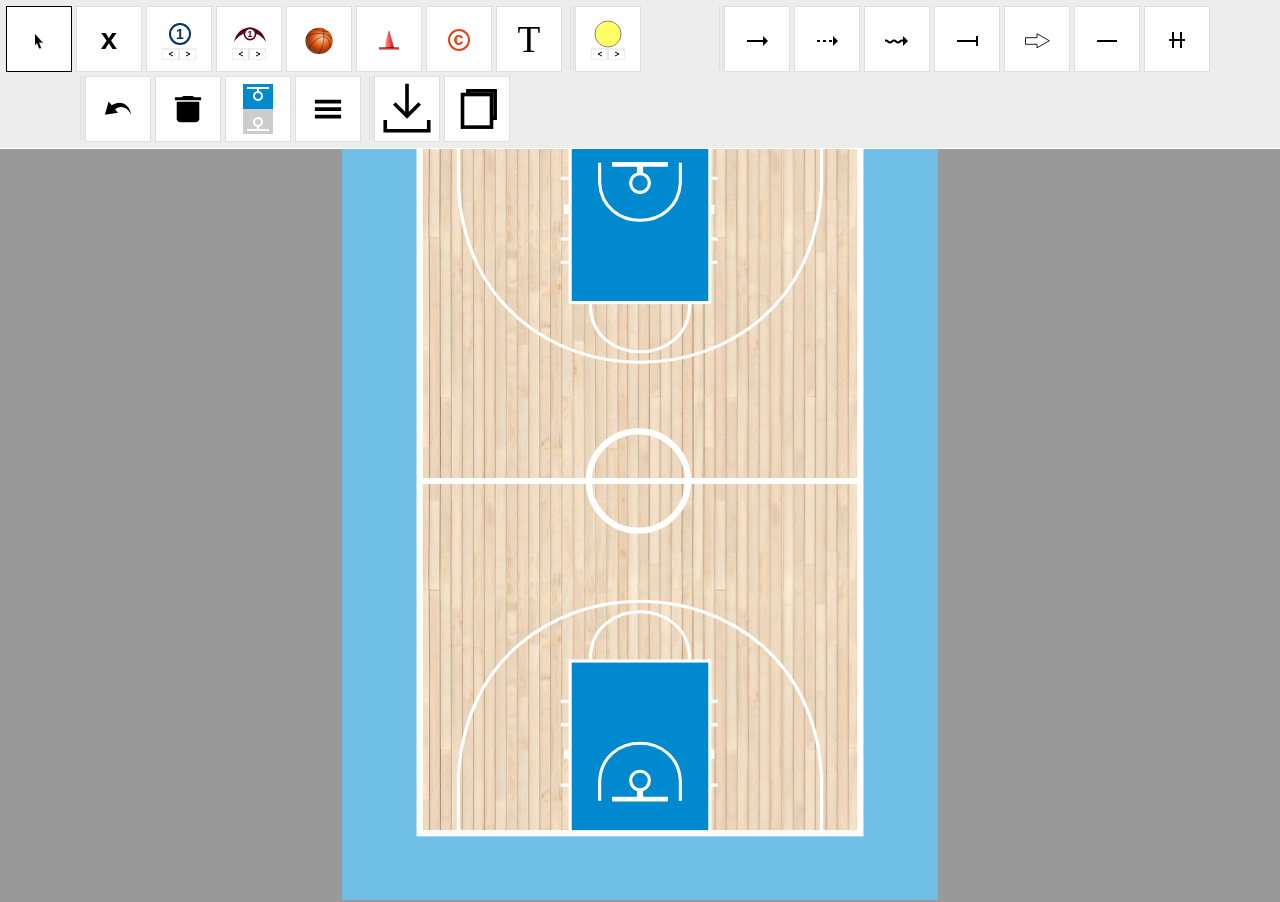
==== commit d98c603b: "Increased the size of the icons to make it more appealing in phones" ====
--- a/index.html
+++ b/index.html
@@ -63,16 +63,18 @@
 	 </script><!-- Google Analytics removed --><script type="text/javascript">
 	<!-- Google Analytics tracking removed --></script><style> 
         html { height:100%; }
-        body { position:absolute; top:0; bottom:0; right:0; left:0; margin:0; padding:0; background-color:#999999; overflow:hidden; }
-        #drawingHost { position:absolute; top:62px; bottom:0; right:0; left:0; }
-        #toolbar { position:absolute; top:0; left:0; right:0; margin:0; padding:4px; min-height:110px; background-color:#EDEDED; border-bottom:1px solid white; overflow-x: hidden; overflow-y: auto; display: flex; flex-wrap: wrap; align-items: flex-start; }
-        .toolBtn { width:52px; min-height: 52px; display: flex; align-items: center; justify-content: center; margin:2px; border:1px solid #DFDFDF; background:white; cursor: pointer; font-size:9pt; font-family: Arial, sans-serif; text-align: center; flex-shrink: 0; }
+        body { position:absolute; top:0; bottom:0; right:0; left:0; margin:0; padding:0; background-color:#999999; overflow:hidden; touch-action: none; }
+        #drawingHost { position:absolute; top:62px; bottom:0; right:0; left:0; touch-action: none; }
+        #toolbar { position:absolute; top:0; left:0; right:0; margin:0; padding:4px; min-height:110px; background-color:#EDEDED; border-bottom:1px solid white; overflow-x: hidden; overflow-y: auto; display: flex; flex-wrap: wrap; align-items: flex-start; touch-action: auto; }
+        .toolBtn { width:64px; min-height: 64px; display: flex; align-items: center; justify-content: center; margin:2px; border:1px solid #DFDFDF; background:white; cursor: pointer; font-size:10pt; font-family: Arial, sans-serif; text-align: center; flex-shrink: 0; touch-action: auto; }
         .toolBtn:hover { border-color: #999999; }
         .toolBtn[data-checked] { border-color: black; }
         .toolBtn[data-locked] { border-style: dashed; }
-        .toolSep { width: 1px; min-height: 52px; margin: 2px 4px; flex-shrink: 0; }
-        hr { border: 0; border-left: 1px solid #DFDFDF; border-right: 1px solid #DFDFDF; color: transparent; background-color: transparent; width: 2px; min-height: 52px; margin: 0 2px; flex-shrink: 0; }
+        .toolSep { width: 1px; min-height: 64px; margin: 2px 4px; flex-shrink: 0; }
+        hr { border: 0; border-left: 1px solid #DFDFDF; border-right: 1px solid #DFDFDF; color: transparent; background-color: transparent; width: 2px; min-height: 64px; margin: 0 2px; flex-shrink: 0; }
 		::selection { background: transparent; }
+        svg { touch-action: none; }
+        .drawingCanvas { touch-action: none; }
         .toolMenu { display: block; visibility:hidden; position:fixed; margin: 0; padding:0; list-style: none; background: #FCFCFC; border: solid 1px #cccccc; width:200px; z-index: 100; }
         .toolMenu.open { visibility: visible; }
         .toolMenuItem { display: block; margin:0; padding: 4px; font-family: Arial, sans-serif; font-size: 11pt; text-align: left; }
@@ -80,7 +82,7 @@
         .toolMenuItem:hover { background-color: #EEEEEE; }
         .toolMenuItemIcon { display: inline-block; width:32px; margin: 2px; margin-right: 6px; vertical-align: middle; }
         .toolMenuItemText { font-family: inherit; font-size: inherit; }
-       </style></head><body style="text-align:center;"><div id="drawingHost"><svg version="1.1" width="100%" height="100%" viewBox="0 0 384 540" style="overflow: hidden; user-select: none;"><desc>Created with Snap</desc><defs><pattern x="0" y="0" width="284" height="454" patternUnits="userSpaceOnUse" id="patternSmkpxwjyy5" viewBox="0 0 284 454"><image href="images/playground.jpg" preserveAspectRatio="none" x="0" y="0" width="284" height="454"></image></pattern><g stroke="#ffffff" fill="none" id="halfDef_0_1769115857435" style="stroke-width: 2;"><line x1="141" x2="242" y1="75" y2="75"></line><line x1="143" x2="240" y1="95" y2="95" style="stroke-width: 6;"></line><line x1="141" x2="242" y1="114" y2="114"></line><line x1="141" x2="242" y1="129" y2="129"></line><rect x="147" y="45" width="90" height="110" fill="#0089cf" style=""></rect><path d="m 160,156 c 0, 41 64, 41 64, 0"></path><path d="m 166,65 0,13 c 2,32 50,32 52,0 l 0,-13"></path><line x1="174" x2="210" y1="66" y2="66" style="stroke-width: 3;"></line><line x1="192" x2="192" y1="66" y2="72" style="stroke-width: 4;"></line><circle cx="192" cy="78" r="6"></circle><path d="m 75,46 0,35 c 8,150 226,150 234,0 l 0,-35"></path></g><clippath id="clipHalfCourt_1769115857447"><rect x="0" y="0" width="384" height="270"></rect></clippath></defs><g class="backgroundGroup"><rect x="0" y="0" width="384" height="540" fill="#70bfe9" style=""></rect><rect x="50" y="44" width="284" height="453" style="stroke-width: 4;" stroke="#ffffff" fill="url(&#39;#patternSmkpxwjyy5&#39;)"></rect><circle cx="191" cy="270" r="32" stroke="#ffffff" fill="none" style="stroke-width: 4;"></circle><line x1="50" x2="334" y1="270" y2="270" stroke="#ffffff" style="stroke-width: 4;"></line><use href="#halfDef_0_1769115857435"></use><use href="#halfDef_0_1769115857435" transform="matrix(1,0,0,-1,0,541)"></use></g><g class="groupDrawing"><g class="groupArea"></g><g class="groupShoot"></g><g class="groupLine"></g><g class="groupCone"></g><g class="groupHandoff"></g><g class="groupPerson"></g><g class="groupBall"></g><g class="groupText"></g></g><rect x="0" y="270" width="384" height="270" fill="#333333" style="opacity: 0.6; visibility: hidden;" class="lowerHalfCourt"></rect><g class="overlayGroup"></g><g style="cursor: move;" class="groupHover"><g class="groupArea"></g><g class="groupShoot"></g><g class="groupLine"></g><g class="groupCone"></g><g class="groupHandoff"></g><g class="groupPerson"></g><g class="groupBall"></g><g class="groupText"></g></g><rect x="0" y="0" width="384" height="540" style="" class="drawingCanvas" fill="none"></rect><rect x="0" y="0" width="384" height="540" fill="none" style="" class="lockEditing"></rect></svg></div><div id="toolbar"><div id="btnSelect" class="toolBtn" title="Pointer" data-mode="Select" data-checked="true"><svg version="1.1" width="48" height="48" viewBox="0 0 30 30" style="overflow: hidden;"><desc>Created with Snap</desc><defs><path d="m 11,10 0,11.5 c 0.6,-1 1.2,-2 2,-2.5 l 2,5.5 2,-0.5 -2,-5.5 c 1,0 2.5,0 4,0.5 z" id="pathSmkpxwjyy1c"></path></defs><g><use href="#pathSmkpxwjyy1c" fill="#cccccc" transform="matrix(1,0,0,1,1,0.5)" style=""></use><use href="#pathSmkpxwjyy1c" style="" fill="#000000"></use></g></svg></div><div id="btnDelete" class="toolBtn" style="line-height:48px; font-size:18pt; font-weight:bold;" title="Delete (DEL / X)">x</div><div id="btnOffense" class="toolBtn" title="Offensive Player (O)" data-mode="Offense" style="height: 58px;"><svg version="1.1" width="52" height="58" viewBox="-2 0 32 42" style="overflow: hidden; user-select: none;"><desc>Created with Snap</desc><defs></defs><g transform="matrix(1,0,0,1,15,16)" fill="#003366" stroke="#003366" style="" class="offence"><circle cx="0" cy="0" r="10" fill="#ffffff" style="stroke-width: 2;"></circle><text x="-4" y="5" stroke="none" style="font-size: 14px; font-family: Arial; font-weight: bold; pointer-events: none;">1</text></g><g><rect x="-3" y="31" width="17" height="11" fill="rgba(0,0,0,0)" stroke="#dfdfdf" style="stroke-width: 1;"></rect><path d="m 8,34 -4,2 4,2" fill="rgba(0,0,0,0)" stroke="#000000" style="stroke-width: 1;"></path></g><g><rect x="14" y="31" width="17" height="11" fill="rgba(0,0,0,0)" stroke="#dfdfdf" style="stroke-width: 1;"></rect><path d="m 21,34 4,2 -4,2" fill="rgba(0,0,0,0)" stroke="#000000" style="stroke-width: 1;"></path></g></svg></div><div id="btnDefense" class="toolBtn" title="Defensive Player (D)" data-mode="Defense" style="height: 58px;"><svg version="1.1" width="52" height="58" viewBox="-2 0 32 42" style="overflow: hidden; user-select: none;"><desc>Created with Snap</desc><defs></defs><g transform="matrix(0.8,0,0,0.8,15,16)" fill="#58001d" stroke="#58001d" style="" class="defence"><g><path d="m -20,10 c 10,-16 30,-16 40,0 -5,-24 -35,-24 -40,0" stroke="none" style="stroke-width: 0;"></path><circle cx="0" cy="0" r="7" fill="#ffffff" style="stroke-width: 2;"></circle></g><text x="-3" y="4" stroke="none" style="font-size: 11px; font-family: Arial; font-weight: bold; pointer-events: none;">1</text></g><g><rect x="-3" y="31" width="17" height="11" fill="rgba(0,0,0,0)" stroke="#dfdfdf" style="stroke-width: 1;"></rect><path d="m 8,34 -4,2 4,2" fill="rgba(0,0,0,0)" stroke="#000000" style="stroke-width: 1;"></path></g><g><rect x="14" y="31" width="17" height="11" fill="rgba(0,0,0,0)" stroke="#dfdfdf" style="stroke-width: 1;"></rect><path d="m 21,34 4,2 -4,2" fill="rgba(0,0,0,0)" stroke="#000000" style="stroke-width: 1;"></path></g></svg></div><div id="btnBall" class="toolBtn" title="Ball (B)" data-mode="Ball"><svg version="1.1" width="48" height="48" viewBox="0 0 16 16" style="overflow: hidden;"><desc>Created with Snap</desc><defs><radialgradient cx="0.6" cy="0.4" r="0.5" id="ballGradient_1_1769115857435"><stop offset="0%" stop-color="#ffcaa6"></stop><stop offset="75%" stop-color="#d54800"></stop><stop offset="100%" stop-color="#8d3d17"></stop></radialgradient></defs><g transform="matrix(1,0,0,1,8,9)" class="ball"><g><ellipse cx="0" cy="0" rx="7.25" ry="7" fill="url(&#39;#ballGradient_1_1769115857435&#39;)"></ellipse><path d="m -3.4,-6.1 c 2.3,-0.9 5.3,2 8.5,1 M -5.6,4.5 C -4.3,0.6 5.6,-8.1 5.9,4 M -0.4,7 C 2.7,3.5 3.1,-3.5 2.1,-6.6 M -7,-1.2 C -6.6,-3.3 3.2,-6.3 7,-1" stroke="#000000" fill="none" style="stroke-width: 0.2;"></path></g></g></svg></div><div id="btnCone" class="toolBtn" title="Cone (N)" data-mode="Cone"><svg version="1.1" width="48" height="48" viewBox="0 0 30 30" style="overflow: hidden;"><desc>Created with Snap</desc><defs><lineargradient x1="0" y1="0.5" x2="1" y2="0.5" id="coneGradient_2_1769115857435"><stop offset="0%" stop-color="#ffffff"></stop><stop offset="25%" stop-color="#ff7f7f"></stop><stop offset="100%" stop-color="#f00000"></stop></lineargradient></defs><g transform="matrix(1,0,0,1,15,16)" class="cone"><g><path d="m -5,8 4.5,-17 1,0 4.5,17 z" fill="url(&#39;#coneGradient_2_1769115857435&#39;)"></path><line x1="-10" x2="10" y1="8" y2="8" stroke="#000000" style="stroke-width: 1;"></line><line x1="-10" x2="10" y1="9" y2="9" stroke="#f00000" style="stroke-width: 1;"></line></g></g></svg></div><div id="btnCoach" class="toolBtn" title="Coach (C)" data-mode="Coach"><svg version="1.1" width="48" height="48" viewBox="0 0 30 30" style="overflow: hidden; user-select: none;"><desc>Created with Snap</desc><defs></defs><g transform="matrix(1,0,0,1,15,16)" class="coach"><g><circle cx="0" cy="0" r="10" fill="#ffffff" stroke="#de4814" style="stroke-width: 2;"></circle><text x="-5.5" y="4.5" fill="#de4814" style="font-size: 18px; font-family: Arial; font-weight: bold; pointer-events: none;">c</text></g></g></svg></div><div id="btnText" class="toolBtn" style="line-height:48px; font-size:24pt; font-family:&#39;Times New Roman&#39;, Times, serif" title="Text Box (W)" data-mode="Text">T</div><div class="toolSep"><hr></div><div id="btnArea" class="toolBtn" title="Highlight area (A)" data-mode="Area" style="height: 58px;"><svg version="1.1" width="52" height="58" viewBox="-2 0 32 42" style="overflow: hidden;"><desc>Created with Snap</desc><defs></defs><g fill="#ffff00" style="opacity: 0.6; stroke-width: 1;" class="area" transform="matrix(1,0,0,1,1,3)" stroke="#333333"><ellipse cx="13" cy="13" rx="13" ry="13"></ellipse></g><g><rect x="-3" y="31" width="17" height="11" fill="rgba(0,0,0,0)" stroke="#dfdfdf" style="stroke-width: 1;"></rect><path d="m 8,34 -4,2 4,2" fill="rgba(0,0,0,0)" stroke="#000000" style="stroke-width: 1;"></path></g><g><rect x="14" y="31" width="17" height="11" fill="rgba(0,0,0,0)" stroke="#dfdfdf" style="stroke-width: 1;"></rect><path d="m 21,34 4,2 -4,2" fill="rgba(0,0,0,0)" stroke="#000000" style="stroke-width: 1;"></path></g></svg></div><div id="btnChangeColor" class="toolBtn" title="Change Color" data-toggle="color" style="visibility: hidden;"><svg version="1.1" width="48" height="48" viewBox="0 -2 32 34" style="overflow: hidden;"><desc>Created with Snap</desc><defs></defs><path d="M 16,1 C 7.7,1 1,7.7 1,16 c 0,8.3 6.7,15 15,15 1.4,0 2.5,-1.1 2.5,-2.5 0,-0.65 -0.1,-1.05 -0.5,-1.5 -0.4,-0.4 -1,-1.4 -1,-2 0,-1.4 1.6,-2 3,-2 l 3,0 c 4.6,0 8,-4.4 8,-9 C 31,6.6 24.3,1 16,1 Z M 7,16 C 5.6,16 4.5,14.9 4.5,13.5 4.5,12.1 5.6,11 7,11 8.4,11 9.5,12.1 9.5,13.5 9.5,14.9 8.4,16 7,16 Z M 12,9.5 C 10.6,9.5 9.5,8.4 9.5,7 9.5,5.6 10.6,4.5 12,4.5 c 1.4,0 2.5,1.1 2.5,2.5 0,1.4 -1.1,2.5 -2.5,2.5 z m 8,0 c -1.4,0 -2.5,-1.1 -2.5,-2.5 0,-1.4 1.1,-2.5 2.5,-2.5 1.4,0 2.5,1.1 2.5,2.5 0,1.4 -1.1,2.5 -2.5,2.5 z m 5,6.5 c -1.4,0 -2.5,-1.1 -2.5,-2.5 0,-1.4 1.1,-2.5 2.5,-2.5 1.4,0 2.5,1.1 2.5,2.5 0,1.4 -1.1,2.5 -2.5,2.5 z" stroke="#009fe3" fill="none" style="stroke-width: 1;"></path></svg></div><div class="toolSep"><hr></div><div id="btnLineMovement" class="toolBtn" title="Movement Line (M)" data-mode="LineMovement"><svg version="1.1" width="48" height="48" viewBox="0 0 30 30" style="overflow: hidden;"><desc>Created with Snap</desc><defs></defs><line x1="5" x2="25" y1="17" y2="17" stroke="#000000" style="stroke-width: 2;"></line><path d="m 26,17 -5,-5 0,10 z" fill="#000000" style="stroke-width: 0;"></path></svg></div><div id="btnLinePassing" class="toolBtn" title="Passing Line (P)" data-mode="LinePassing"><svg version="1.1" width="48" height="48" viewBox="0 0 30 30" style="overflow: hidden;"><desc>Created with Snap</desc><defs></defs><line x1="5" x2="25" y1="17" y2="17" stroke="#000000" style="stroke-width: 2; stroke-dasharray: 3, 3;"></line><path d="m 26,17 -5,-5 0,10 z" fill="#000000" style="stroke-width: 0;"></path></svg></div><div id="btnLineDribbling" class="toolBtn" title="Dribbling Line (R)" data-mode="LineDribbling"><svg version="1.1" width="48" height="48" viewBox="0 0 30 30" style="overflow: hidden;"><desc>Created with Snap</desc><defs></defs><path d="m 3,16.5 1,0 c 2,0 2,2 4,2 2,0 2,-2 4,-2 2,0 2,2 4,2 2,0 2,-2 4,-2 l 1,0" fill="none" stroke="#000000" style="stroke-width: 2;"></path><path d="m 26,17 -5,-5 0,10 z" fill="#000000" style="stroke-width: 0;"></path></svg></div><div id="btnLineScreen" class="toolBtn" title="Screen Line (S)" data-mode="LineScreen"><svg version="1.1" width="48" height="48" viewBox="0 0 30 30" style="overflow: hidden;"><desc>Created with Snap</desc><defs></defs><line x1="5" x2="25" y1="17" y2="17" stroke="#000000" style="stroke-width: 2;"></line><line x1="25" x2="25" y1="12" y2="22" stroke="#000000" style="stroke-width: 2;"></line></svg></div><div id="btnShooting" class="toolBtn" title="Shooting Line (T)" data-mode="Shooting"><svg version="1.1" width="48" height="48" viewBox="0 0 34 34" style="overflow: hidden;"><desc>Created with Snap</desc><defs></defs><g transform="matrix(1,0,0,1,-8,20)" stroke="#000000" style="" class="shoot"><path d="m -9,-25 8,-14 8,14 -4,0 0,13 -7.5,0 0,-13 z" fill="#ffffff" transform="matrix(0,1,-1,0,0,0)" style="stroke-width: 1;"></path></g></svg></div><div id="btnLine" class="toolBtn" title="Line (L)" data-mode="Line"><svg version="1.1" width="48" height="48" viewBox="0 0 30 30" style="overflow: hidden;"><desc>Created with Snap</desc><defs></defs><line x1="5" x2="25" y1="17" y2="17" stroke="#000000" style="stroke-width: 2;"></line></svg></div><div id="btnHandoff" class="toolBtn" title="Handoff (H)" data-mode="Handoff"><svg version="1.1" width="48" height="48" viewBox="0 0 30 30" style="overflow: hidden;"><desc>Created with Snap</desc><defs></defs><g transform="matrix(1,0,0,1,15,16)" stroke="#000000" style="" class="handoff"><path d="M -8,0 H 8 M 4,-8 V 8 M -4,-8 V 8" fill="none" style="stroke-width: 2;"></path></g></svg></div><div id="btnToggleInterpolation" class="toolBtn" title="Line type" data-toggle="lineInterpolated" data-checked="true" style="visibility: hidden;"><svg version="1.1" width="48" height="48" viewBox="0 0 30 30" style="overflow: hidden;"><desc>Created with Snap</desc><defs></defs><path d="m 21.766716,14.875875 c 0,0 -0.852005,-2.697052 -2.626533,-3.619575 -1.774528,-0.922524 -5.820106,0.355483 -4.116097,5.749587 1.70401,5.394103 -2.341568,6.67211 -4.176184,5.832252 -1.8346166,-0.839859 -2.5664449,-3.70224 -2.5664449,-3.70224" fill="none" stroke="#000000" style="stroke-width: 1;"></path></svg></div><div class="toolSep"><hr></div><div id="btnUndo" class="toolBtn" title="Undo"><svg version="1.1" width="48" height="48" viewBox="0 0 32 32" style="overflow: hidden;"><desc>Created with Snap</desc><defs></defs><path d="M 9.32,12 6,8 2,22 16,20 13,16.4 C 19.807988,10.567528 27.269307,15.992795 30,22 28.362626,10.321451 18.060691,5.8007801 9.32,12 Z" fill="#000000" style=""></path></svg></div><div id="btnClear" class="toolBtn" title="Clear"><svg version="1.1" width="48" height="48" viewBox="0 0 32 32" style="overflow: hidden;"><desc>Created with Snap</desc><defs></defs><path d="m 30,3.5312495 v 3.13542 H 2.0000005 v -3.13542 h 6.95302 l 2.0671105,-1.53125 h 9.95973 l 2.06712,1.53125 z M 3.9731605,26.864579 V 8.1979095 H 28.02685 V 26.864579 c 0,1.67709 -1.8792,3.13542 -4.040269,3.13542 H 8.0134205 c -2.16107,0 -4.04026,-1.45833 -4.04026,-3.13542 z" fill="#000000" style=""></path></svg></div><div id="btnToggleHalfCourt" class="toolBtn" title="Half Court" data-toggle="halfCourt"><svg version="1.1" width="48" height="70" viewBox="0 0 30 50" style="overflow: hidden;"><desc>Created with Snap</desc><defs></defs><rect x="0" y="0" width="30" height="25" fill="#0089cf" style=""></rect><rect x="0" y="25" width="30" height="25" fill="#cccccc" style=""></rect><g fill="none" stroke="#ffffff" style="stroke-width: 2;"><line x1="4" x2="26" y1="4" y2="4"></line><line x1="15" x2="15" y1="4" y2="8.5"></line><circle cx="15" cy="12" r="4"></circle><line x1="4" x2="26" y1="46" y2="46"></line><line x1="15" x2="15" y1="41.5" y2="46"></line><circle cx="15" cy="38" r="4"></circle></g></svg></div><div id="btnMenu" class="toolBtn" title="Menu" data-menu="menu"><svg version="1.1" width="48" height="48" viewBox="0 0 32 32" style="overflow: hidden;"><desc>Created with Snap</desc><defs></defs><path d="M 2,26 H 30 V 22 H 2 Z M 2,14 v 4 H 30 V 14 Z M 2,6 v 4 H 30 V 6 Z" fill="#000000" style=""></path></svg></div><ul id="menu" class="toolMenu"><li id="btnRedo" class="toolMenuItem"><span class="toolMenuItemIcon"><svg version="1.1" width="30" height="30" viewBox="0 0 32 32" style="overflow: hidden;"><desc>Created with Snap</desc><defs></defs><path d="M 22.68,12 26,8 30,22 16,20 19,16.4 C 12.192012,10.567528 4.730693,15.992795 2,22 3.637374,10.321451 13.939309,5.8007801 22.68,12 Z" fill="#000000" style=""></path></svg></span><span class="toolMenuItemText">Redo</span></li><li id="btnFastBreak" class="toolMenuItem sep"><span class="toolMenuItemIcon"><svg version="1.1" width="30" height="30" viewBox="0 0 32 32" style="overflow: hidden;"><desc>Created with Snap</desc><defs></defs><path d="m 0.84375,16 c 0,5.668379 5.1077256,10.373086 11.84375,11.5625 L 10.03125,30.125 11.875,32 18,26.03125 11.875,20 l -1.84375,1.84375 3.03125,3 C 7.9131386,23.836441 4.15625,20.250906 4.15625,16 4.15625,12.339451 6.9406294,9.170633 11,7.71875 L 11,4.8125 C 5.1219966,6.437579 0.84375,10.816992 0.84375,16 z M 14.03125,5.96875 20.15625,12 22,10.15625 19,7.21875 c 5.116082,1.018653 8.84375,4.548409 8.84375,8.78125 0,3.657618 -2.792147,6.824043 -6.84375,8.28125 l 0,2.90625 C 26.889618,25.569859 31.15625,21.18834 31.15625,16 c 0,-5.660068 -5.091498,-10.363943 -11.8125,-11.5625 L 22,1.875 20.15625,0 l -6.125,5.96875 z" fill="#000000" style=""></path></svg></span><span class="toolMenuItemText">FastBreak</span></li><li id="btnChangeOffenseColor" class="toolMenuItem"><span class="toolMenuItemIcon"><svg version="1.1" width="30" height="30" viewBox="0 -2 32 34" style="overflow: hidden;"><desc>Created with Snap</desc><defs></defs><path d="M 16,1 C 7.7,1 1,7.7 1,16 c 0,8.3 6.7,15 15,15 1.4,0 2.5,-1.1 2.5,-2.5 0,-0.65 -0.1,-1.05 -0.5,-1.5 -0.4,-0.4 -1,-1.4 -1,-2 0,-1.4 1.6,-2 3,-2 l 3,0 c 4.6,0 8,-4.4 8,-9 C 31,6.6 24.3,1 16,1 Z M 7,16 C 5.6,16 4.5,14.9 4.5,13.5 4.5,12.1 5.6,11 7,11 8.4,11 9.5,12.1 9.5,13.5 9.5,14.9 8.4,16 7,16 Z M 12,9.5 C 10.6,9.5 9.5,8.4 9.5,7 9.5,5.6 10.6,4.5 12,4.5 c 1.4,0 2.5,1.1 2.5,2.5 0,1.4 -1.1,2.5 -2.5,2.5 z m 8,0 c -1.4,0 -2.5,-1.1 -2.5,-2.5 0,-1.4 1.1,-2.5 2.5,-2.5 1.4,0 2.5,1.1 2.5,2.5 0,1.4 -1.1,2.5 -2.5,2.5 z m 5,6.5 c -1.4,0 -2.5,-1.1 -2.5,-2.5 0,-1.4 1.1,-2.5 2.5,-2.5 1.4,0 2.5,1.1 2.5,2.5 0,1.4 -1.1,2.5 -2.5,2.5 z" fill="#003366" style=""></path></svg></span><span class="toolMenuItemText">Change Offense Color</span></li><li id="btnChangeDefenseColor" class="toolMenuItem"><span class="toolMenuItemIcon"><svg version="1.1" width="30" height="30" viewBox="0 -2 32 34" style="overflow: hidden;"><desc>Created with Snap</desc><defs></defs><path d="M 16,1 C 7.7,1 1,7.7 1,16 c 0,8.3 6.7,15 15,15 1.4,0 2.5,-1.1 2.5,-2.5 0,-0.65 -0.1,-1.05 -0.5,-1.5 -0.4,-0.4 -1,-1.4 -1,-2 0,-1.4 1.6,-2 3,-2 l 3,0 c 4.6,0 8,-4.4 8,-9 C 31,6.6 24.3,1 16,1 Z M 7,16 C 5.6,16 4.5,14.9 4.5,13.5 4.5,12.1 5.6,11 7,11 8.4,11 9.5,12.1 9.5,13.5 9.5,14.9 8.4,16 7,16 Z M 12,9.5 C 10.6,9.5 9.5,8.4 9.5,7 9.5,5.6 10.6,4.5 12,4.5 c 1.4,0 2.5,1.1 2.5,2.5 0,1.4 -1.1,2.5 -2.5,2.5 z m 8,0 c -1.4,0 -2.5,-1.1 -2.5,-2.5 0,-1.4 1.1,-2.5 2.5,-2.5 1.4,0 2.5,1.1 2.5,2.5 0,1.4 -1.1,2.5 -2.5,2.5 z m 5,6.5 c -1.4,0 -2.5,-1.1 -2.5,-2.5 0,-1.4 1.1,-2.5 2.5,-2.5 1.4,0 2.5,1.1 2.5,2.5 0,1.4 -1.1,2.5 -2.5,2.5 z" fill="#58001d" style=""></path></svg></span><span class="toolMenuItemText">Change Defense Color</span></li><li id="btnImgDownload" class="toolMenuItem sep"><span class="toolMenuItemIcon"><svg version="1.1" width="30" height="30" viewBox="0 -2 30 32" style="overflow: hidden;"><desc>Created with Snap</desc><defs></defs><path d="M 30,26.6406 30,3.2813 Q 30,1.9531 28.98437,1.0156 28.04687,0 26.64062,0 L 3.35937,0 Q 1.95312,0 0.9375,1.0156 0,1.9531 0,3.2813 L 0,26.6406 Q 0,28.0469 0.9375,29.0625 1.95312,30 3.35937,30 l 23.28125,0 q 1.40625,0 2.34375,-0.9375 Q 30,28.0469 30,26.6406 l 0,0 z M 9.14062,17.5 l 4.21875,5 5.78125,-7.5 7.5,10 -23.28125,0 5.78125,-7.5 0,0 z" fill="#000000" style=""></path></svg></span><span class="toolMenuItemText">Download Image</span></li></ul><div class="toolSep"><hr></div><div id="btnSaveAndNew" class="toolBtn" title="Download current graphic as image"><svg version="1.1" width="48" height="48" viewBox="0 0 32 32" style="overflow: hidden;"><desc>Download</desc><defs></defs><path d="M 16,2 V 20 M 9,13 L 16,20 L 23,13" stroke="#000000" fill="none" style="stroke-width: 2;"></path><path d="M 4,22 V 28 H 28 V 22" stroke="#000000" fill="none" style="stroke-width: 2;"></path></svg></div><div id="btnSaveAndClose" class="toolBtn" title="Copy graphic to clipboard"><svg version="1.1" width="48" height="48" viewBox="0 0 32 32" style="overflow: hidden;"><desc>Copy</desc><defs></defs><rect x="8" y="8" width="16" height="18" fill="none" stroke="#000000" style="stroke-width: 2;"></rect><path d="M 11,8 V 6 H 26 V 21 H 24" fill="none" stroke="#000000" style="stroke-width: 2;"></path></svg></div></div><script type="text/javascript">
+       </style></head><body style="text-align:center;"><div id="drawingHost"><svg version="1.1" width="100%" height="100%" viewBox="0 0 384 540" style="overflow: hidden; user-select: none;"><desc>Created with Snap</desc><defs><pattern x="0" y="0" width="284" height="454" patternUnits="userSpaceOnUse" id="patternSmkpxwjyy5" viewBox="0 0 284 454"><image href="images/playground.jpg" preserveAspectRatio="none" x="0" y="0" width="284" height="454"></image></pattern><g stroke="#ffffff" fill="none" id="halfDef_0_1769115857435" style="stroke-width: 2;"><line x1="141" x2="242" y1="75" y2="75"></line><line x1="143" x2="240" y1="95" y2="95" style="stroke-width: 6;"></line><line x1="141" x2="242" y1="114" y2="114"></line><line x1="141" x2="242" y1="129" y2="129"></line><rect x="147" y="45" width="90" height="110" fill="#0089cf" style=""></rect><path d="m 160,156 c 0, 41 64, 41 64, 0"></path><path d="m 166,65 0,13 c 2,32 50,32 52,0 l 0,-13"></path><line x1="174" x2="210" y1="66" y2="66" style="stroke-width: 3;"></line><line x1="192" x2="192" y1="66" y2="72" style="stroke-width: 4;"></line><circle cx="192" cy="78" r="6"></circle><path d="m 75,46 0,35 c 8,150 226,150 234,0 l 0,-35"></path></g><clippath id="clipHalfCourt_1769115857447"><rect x="0" y="0" width="384" height="270"></rect></clippath></defs><g class="backgroundGroup"><rect x="0" y="0" width="384" height="540" fill="#70bfe9" style=""></rect><rect x="50" y="44" width="284" height="453" style="stroke-width: 4;" stroke="#ffffff" fill="url(&#39;#patternSmkpxwjyy5&#39;)"></rect><circle cx="191" cy="270" r="32" stroke="#ffffff" fill="none" style="stroke-width: 4;"></circle><line x1="50" x2="334" y1="270" y2="270" stroke="#ffffff" style="stroke-width: 4;"></line><use href="#halfDef_0_1769115857435"></use><use href="#halfDef_0_1769115857435" transform="matrix(1,0,0,-1,0,541)"></use></g><g class="groupDrawing"><g class="groupArea"></g><g class="groupShoot"></g><g class="groupLine"></g><g class="groupCone"></g><g class="groupHandoff"></g><g class="groupPerson"></g><g class="groupBall"></g><g class="groupText"></g></g><rect x="0" y="270" width="384" height="270" fill="#333333" style="opacity: 0.6; visibility: hidden;" class="lowerHalfCourt"></rect><g class="overlayGroup"></g><g style="cursor: move;" class="groupHover"><g class="groupArea"></g><g class="groupShoot"></g><g class="groupLine"></g><g class="groupCone"></g><g class="groupHandoff"></g><g class="groupPerson"></g><g class="groupBall"></g><g class="groupText"></g></g><rect x="0" y="0" width="384" height="540" style="" class="drawingCanvas" fill="none"></rect><rect x="0" y="0" width="384" height="540" fill="none" style="" class="lockEditing"></rect></svg></div><div id="toolbar"><div id="btnSelect" class="toolBtn" title="Pointer" data-mode="Select" data-checked="true"><svg version="1.1" width="58" height="58" viewBox="0 0 30 30" style="overflow: hidden;"><desc>Created with Snap</desc><defs><path d="m 11,10 0,11.5 c 0.6,-1 1.2,-2 2,-2.5 l 2,5.5 2,-0.5 -2,-5.5 c 1,0 2.5,0 4,0.5 z" id="pathSmkpxwjyy1c"></path></defs><g><use href="#pathSmkpxwjyy1c" fill="#cccccc" transform="matrix(1,0,0,1,1,0.5)" style=""></use><use href="#pathSmkpxwjyy1c" style="" fill="#000000"></use></g></svg></div><div id="btnDelete" class="toolBtn" style="font-size:22pt; font-weight:bold;" title="Delete (DEL / X)">x</div><div id="btnOffense" class="toolBtn" title="Offensive Player (O)" data-mode="Offense" style="height: 70px;"><svg version="1.1" width="64" height="70" viewBox="-2 0 32 42" style="overflow: hidden; user-select: none;"><desc>Created with Snap</desc><defs></defs><g transform="matrix(1,0,0,1,15,16)" fill="#003366" stroke="#003366" style="" class="offence"><circle cx="0" cy="0" r="10" fill="#ffffff" style="stroke-width: 2;"></circle><text x="-4" y="5" stroke="none" style="font-size: 14px; font-family: Arial; font-weight: bold; pointer-events: none;">1</text></g><g><rect x="-3" y="31" width="17" height="11" fill="rgba(0,0,0,0)" stroke="#dfdfdf" style="stroke-width: 1;"></rect><path d="m 8,34 -4,2 4,2" fill="rgba(0,0,0,0)" stroke="#000000" style="stroke-width: 1;"></path></g><g><rect x="14" y="31" width="17" height="11" fill="rgba(0,0,0,0)" stroke="#dfdfdf" style="stroke-width: 1;"></rect><path d="m 21,34 4,2 -4,2" fill="rgba(0,0,0,0)" stroke="#000000" style="stroke-width: 1;"></path></g></svg></div><div id="btnDefense" class="toolBtn" title="Defensive Player (D)" data-mode="Defense" style="height: 70px;"><svg version="1.1" width="64" height="70" viewBox="-2 0 32 42" style="overflow: hidden; user-select: none;"><desc>Created with Snap</desc><defs></defs><g transform="matrix(0.8,0,0,0.8,15,16)" fill="#58001d" stroke="#58001d" style="" class="defence"><g><path d="m -20,10 c 10,-16 30,-16 40,0 -5,-24 -35,-24 -40,0" stroke="none" style="stroke-width: 0;"></path><circle cx="0" cy="0" r="7" fill="#ffffff" style="stroke-width: 2;"></circle></g><text x="-3" y="4" stroke="none" style="font-size: 11px; font-family: Arial; font-weight: bold; pointer-events: none;">1</text></g><g><rect x="-3" y="31" width="17" height="11" fill="rgba(0,0,0,0)" stroke="#dfdfdf" style="stroke-width: 1;"></rect><path d="m 8,34 -4,2 4,2" fill="rgba(0,0,0,0)" stroke="#000000" style="stroke-width: 1;"></path></g><g><rect x="14" y="31" width="17" height="11" fill="rgba(0,0,0,0)" stroke="#dfdfdf" style="stroke-width: 1;"></rect><path d="m 21,34 4,2 -4,2" fill="rgba(0,0,0,0)" stroke="#000000" style="stroke-width: 1;"></path></g></svg></div><div id="btnBall" class="toolBtn" title="Ball (B)" data-mode="Ball"><svg version="1.1" width="58" height="58" viewBox="0 0 16 16" style="overflow: hidden;"><desc>Created with Snap</desc><defs><radialgradient cx="0.6" cy="0.4" r="0.5" id="ballGradient_1_1769115857435"><stop offset="0%" stop-color="#ffcaa6"></stop><stop offset="75%" stop-color="#d54800"></stop><stop offset="100%" stop-color="#8d3d17"></stop></radialgradient></defs><g transform="matrix(1,0,0,1,8,9)" class="ball"><g><ellipse cx="0" cy="0" rx="7.25" ry="7" fill="url(&#39;#ballGradient_1_1769115857435&#39;)"></ellipse><path d="m -3.4,-6.1 c 2.3,-0.9 5.3,2 8.5,1 M -5.6,4.5 C -4.3,0.6 5.6,-8.1 5.9,4 M -0.4,7 C 2.7,3.5 3.1,-3.5 2.1,-6.6 M -7,-1.2 C -6.6,-3.3 3.2,-6.3 7,-1" stroke="#000000" fill="none" style="stroke-width: 0.2;"></path></g></g></svg></div><div id="btnCone" class="toolBtn" title="Cone (N)" data-mode="Cone"><svg version="1.1" width="58" height="58" viewBox="0 0 30 30" style="overflow: hidden;"><desc>Created with Snap</desc><defs><lineargradient x1="0" y1="0.5" x2="1" y2="0.5" id="coneGradient_2_1769115857435"><stop offset="0%" stop-color="#ffffff"></stop><stop offset="25%" stop-color="#ff7f7f"></stop><stop offset="100%" stop-color="#f00000"></stop></lineargradient></defs><g transform="matrix(1,0,0,1,15,16)" class="cone"><g><path d="m -5,8 4.5,-17 1,0 4.5,17 z" fill="url(&#39;#coneGradient_2_1769115857435&#39;)"></path><line x1="-10" x2="10" y1="8" y2="8" stroke="#000000" style="stroke-width: 1;"></line><line x1="-10" x2="10" y1="9" y2="9" stroke="#f00000" style="stroke-width: 1;"></line></g></g></svg></div><div id="btnCoach" class="toolBtn" title="Coach (C)" data-mode="Coach"><svg version="1.1" width="58" height="58" viewBox="0 0 30 30" style="overflow: hidden; user-select: none;"><desc>Created with Snap</desc><defs></defs><g transform="matrix(1,0,0,1,15,16)" class="coach"><g><circle cx="0" cy="0" r="10" fill="#ffffff" stroke="#de4814" style="stroke-width: 2;"></circle><text x="-5.5" y="4.5" fill="#de4814" style="font-size: 18px; font-family: Arial; font-weight: bold; pointer-events: none;">c</text></g></g></svg></div><div id="btnText" class="toolBtn" style="font-size:28pt; font-family:&#39;Times New Roman&#39;, Times, serif" title="Text Box (W)" data-mode="Text">T</div><div class="toolSep"><hr></div><div id="btnArea" class="toolBtn" title="Highlight area (A)" data-mode="Area" style="height: 70px;"><svg version="1.1" width="64" height="70" viewBox="-2 0 32 42" style="overflow: hidden;"><desc>Created with Snap</desc><defs></defs><g fill="#ffff00" style="opacity: 0.6; stroke-width: 1;" class="area" transform="matrix(1,0,0,1,1,3)" stroke="#333333"><ellipse cx="13" cy="13" rx="13" ry="13"></ellipse></g><g><rect x="-3" y="31" width="17" height="11" fill="rgba(0,0,0,0)" stroke="#dfdfdf" style="stroke-width: 1;"></rect><path d="m 8,34 -4,2 4,2" fill="rgba(0,0,0,0)" stroke="#000000" style="stroke-width: 1;"></path></g><g><rect x="14" y="31" width="17" height="11" fill="rgba(0,0,0,0)" stroke="#dfdfdf" style="stroke-width: 1;"></rect><path d="m 21,34 4,2 -4,2" fill="rgba(0,0,0,0)" stroke="#000000" style="stroke-width: 1;"></path></g></svg></div><div id="btnChangeColor" class="toolBtn" title="Change Color" data-toggle="color" style="visibility: hidden;"><svg version="1.1" width="58" height="58" viewBox="0 -2 32 34" style="overflow: hidden;"><desc>Created with Snap</desc><defs></defs><path d="M 16,1 C 7.7,1 1,7.7 1,16 c 0,8.3 6.7,15 15,15 1.4,0 2.5,-1.1 2.5,-2.5 0,-0.65 -0.1,-1.05 -0.5,-1.5 -0.4,-0.4 -1,-1.4 -1,-2 0,-1.4 1.6,-2 3,-2 l 3,0 c 4.6,0 8,-4.4 8,-9 C 31,6.6 24.3,1 16,1 Z M 7,16 C 5.6,16 4.5,14.9 4.5,13.5 4.5,12.1 5.6,11 7,11 8.4,11 9.5,12.1 9.5,13.5 9.5,14.9 8.4,16 7,16 Z M 12,9.5 C 10.6,9.5 9.5,8.4 9.5,7 9.5,5.6 10.6,4.5 12,4.5 c 1.4,0 2.5,1.1 2.5,2.5 0,1.4 -1.1,2.5 -2.5,2.5 z m 8,0 c -1.4,0 -2.5,-1.1 -2.5,-2.5 0,-1.4 1.1,-2.5 2.5,-2.5 1.4,0 2.5,1.1 2.5,2.5 0,1.4 -1.1,2.5 -2.5,2.5 z m 5,6.5 c -1.4,0 -2.5,-1.1 -2.5,-2.5 0,-1.4 1.1,-2.5 2.5,-2.5 1.4,0 2.5,1.1 2.5,2.5 0,1.4 -1.1,2.5 -2.5,2.5 z" stroke="#009fe3" fill="none" style="stroke-width: 1;"></path></svg></div><div class="toolSep"><hr></div><div id="btnLineMovement" class="toolBtn" title="Movement Line (M)" data-mode="LineMovement"><svg version="1.1" width="58" height="58" viewBox="0 0 30 30" style="overflow: hidden;"><desc>Created with Snap</desc><defs></defs><line x1="5" x2="25" y1="17" y2="17" stroke="#000000" style="stroke-width: 2;"></line><path d="m 26,17 -5,-5 0,10 z" fill="#000000" style="stroke-width: 0;"></path></svg></div><div id="btnLinePassing" class="toolBtn" title="Passing Line (P)" data-mode="LinePassing"><svg version="1.1" width="58" height="58" viewBox="0 0 30 30" style="overflow: hidden;"><desc>Created with Snap</desc><defs></defs><line x1="5" x2="25" y1="17" y2="17" stroke="#000000" style="stroke-width: 2; stroke-dasharray: 3, 3;"></line><path d="m 26,17 -5,-5 0,10 z" fill="#000000" style="stroke-width: 0;"></path></svg></div><div id="btnLineDribbling" class="toolBtn" title="Dribbling Line (R)" data-mode="LineDribbling"><svg version="1.1" width="58" height="58" viewBox="0 0 30 30" style="overflow: hidden;"><desc>Created with Snap</desc><defs></defs><path d="m 3,16.5 1,0 c 2,0 2,2 4,2 2,0 2,-2 4,-2 2,0 2,2 4,2 2,0 2,-2 4,-2 l 1,0" fill="none" stroke="#000000" style="stroke-width: 2;"></path><path d="m 26,17 -5,-5 0,10 z" fill="#000000" style="stroke-width: 0;"></path></svg></div><div id="btnLineScreen" class="toolBtn" title="Screen Line (S)" data-mode="LineScreen"><svg version="1.1" width="58" height="58" viewBox="0 0 30 30" style="overflow: hidden;"><desc>Created with Snap</desc><defs></defs><line x1="5" x2="25" y1="17" y2="17" stroke="#000000" style="stroke-width: 2;"></line><line x1="25" x2="25" y1="12" y2="22" stroke="#000000" style="stroke-width: 2;"></line></svg></div><div id="btnShooting" class="toolBtn" title="Shooting Line (T)" data-mode="Shooting"><svg version="1.1" width="58" height="58" viewBox="0 0 34 34" style="overflow: hidden;"><desc>Created with Snap</desc><defs></defs><g transform="matrix(1,0,0,1,-8,20)" stroke="#000000" style="" class="shoot"><path d="m -9,-25 8,-14 8,14 -4,0 0,13 -7.5,0 0,-13 z" fill="#ffffff" transform="matrix(0,1,-1,0,0,0)" style="stroke-width: 1;"></path></g></svg></div><div id="btnLine" class="toolBtn" title="Line (L)" data-mode="Line"><svg version="1.1" width="58" height="58" viewBox="0 0 30 30" style="overflow: hidden;"><desc>Created with Snap</desc><defs></defs><line x1="5" x2="25" y1="17" y2="17" stroke="#000000" style="stroke-width: 2;"></line></svg></div><div id="btnHandoff" class="toolBtn" title="Handoff (H)" data-mode="Handoff"><svg version="1.1" width="58" height="58" viewBox="0 0 30 30" style="overflow: hidden;"><desc>Created with Snap</desc><defs></defs><g transform="matrix(1,0,0,1,15,16)" stroke="#000000" style="" class="handoff"><path d="M -8,0 H 8 M 4,-8 V 8 M -4,-8 V 8" fill="none" style="stroke-width: 2;"></path></g></svg></div><div id="btnToggleInterpolation" class="toolBtn" title="Line type" data-toggle="lineInterpolated" data-checked="true" style="visibility: hidden;"><svg version="1.1" width="58" height="58" viewBox="0 0 30 30" style="overflow: hidden;"><desc>Created with Snap</desc><defs></defs><path d="m 21.766716,14.875875 c 0,0 -0.852005,-2.697052 -2.626533,-3.619575 -1.774528,-0.922524 -5.820106,0.355483 -4.116097,5.749587 1.70401,5.394103 -2.341568,6.67211 -4.176184,5.832252 -1.8346166,-0.839859 -2.5664449,-3.70224 -2.5664449,-3.70224" fill="none" stroke="#000000" style="stroke-width: 1;"></path></svg></div><div class="toolSep"><hr></div><div id="btnUndo" class="toolBtn" title="Undo"><svg version="1.1" width="58" height="58" viewBox="0 0 32 32" style="overflow: hidden;"><desc>Created with Snap</desc><defs></defs><path d="M 9.32,12 6,8 2,22 16,20 13,16.4 C 19.807988,10.567528 27.269307,15.992795 30,22 28.362626,10.321451 18.060691,5.8007801 9.32,12 Z" fill="#000000" style=""></path></svg></div><div id="btnClear" class="toolBtn" title="Clear"><svg version="1.1" width="58" height="58" viewBox="0 0 32 32" style="overflow: hidden;"><desc>Created with Snap</desc><defs></defs><path d="m 30,3.5312495 v 3.13542 H 2.0000005 v -3.13542 h 6.95302 l 2.0671105,-1.53125 h 9.95973 l 2.06712,1.53125 z M 3.9731605,26.864579 V 8.1979095 H 28.02685 V 26.864579 c 0,1.67709 -1.8792,3.13542 -4.040269,3.13542 H 8.0134205 c -2.16107,0 -4.04026,-1.45833 -4.04026,-3.13542 z" fill="#000000" style=""></path></svg></div><div id="btnToggleHalfCourt" class="toolBtn" title="Half Court" data-toggle="halfCourt"><svg version="1.1" width="58" height="82" viewBox="0 0 30 50" style="overflow: hidden;"><desc>Created with Snap</desc><defs></defs><rect x="0" y="0" width="30" height="25" fill="#0089cf" style=""></rect><rect x="0" y="25" width="30" height="25" fill="#cccccc" style=""></rect><g fill="none" stroke="#ffffff" style="stroke-width: 2;"><line x1="4" x2="26" y1="4" y2="4"></line><line x1="15" x2="15" y1="4" y2="8.5"></line><circle cx="15" cy="12" r="4"></circle><line x1="4" x2="26" y1="46" y2="46"></line><line x1="15" x2="15" y1="41.5" y2="46"></line><circle cx="15" cy="38" r="4"></circle></g></svg></div><div id="btnMenu" class="toolBtn" title="Menu" data-menu="menu"><svg version="1.1" width="58" height="58" viewBox="0 0 32 32" style="overflow: hidden;"><desc>Created with Snap</desc><defs></defs><path d="M 2,26 H 30 V 22 H 2 Z M 2,14 v 4 H 30 V 14 Z M 2,6 v 4 H 30 V 6 Z" fill="#000000" style=""></path></svg></div><ul id="menu" class="toolMenu"><li id="btnRedo" class="toolMenuItem"><span class="toolMenuItemIcon"><svg version="1.1" width="30" height="30" viewBox="0 0 32 32" style="overflow: hidden;"><desc>Created with Snap</desc><defs></defs><path d="M 22.68,12 26,8 30,22 16,20 19,16.4 C 12.192012,10.567528 4.730693,15.992795 2,22 3.637374,10.321451 13.939309,5.8007801 22.68,12 Z" fill="#000000" style=""></path></svg></span><span class="toolMenuItemText">Redo</span></li><li id="btnFastBreak" class="toolMenuItem sep"><span class="toolMenuItemIcon"><svg version="1.1" width="30" height="30" viewBox="0 0 32 32" style="overflow: hidden;"><desc>Created with Snap</desc><defs></defs><path d="m 0.84375,16 c 0,5.668379 5.1077256,10.373086 11.84375,11.5625 L 10.03125,30.125 11.875,32 18,26.03125 11.875,20 l -1.84375,1.84375 3.03125,3 C 7.9131386,23.836441 4.15625,20.250906 4.15625,16 4.15625,12.339451 6.9406294,9.170633 11,7.71875 L 11,4.8125 C 5.1219966,6.437579 0.84375,10.816992 0.84375,16 z M 14.03125,5.96875 20.15625,12 22,10.15625 19,7.21875 c 5.116082,1.018653 8.84375,4.548409 8.84375,8.78125 0,3.657618 -2.792147,6.824043 -6.84375,8.28125 l 0,2.90625 C 26.889618,25.569859 31.15625,21.18834 31.15625,16 c 0,-5.660068 -5.091498,-10.363943 -11.8125,-11.5625 L 22,1.875 20.15625,0 l -6.125,5.96875 z" fill="#000000" style=""></path></svg></span><span class="toolMenuItemText">FastBreak</span></li><li id="btnChangeOffenseColor" class="toolMenuItem"><span class="toolMenuItemIcon"><svg version="1.1" width="30" height="30" viewBox="0 -2 32 34" style="overflow: hidden;"><desc>Created with Snap</desc><defs></defs><path d="M 16,1 C 7.7,1 1,7.7 1,16 c 0,8.3 6.7,15 15,15 1.4,0 2.5,-1.1 2.5,-2.5 0,-0.65 -0.1,-1.05 -0.5,-1.5 -0.4,-0.4 -1,-1.4 -1,-2 0,-1.4 1.6,-2 3,-2 l 3,0 c 4.6,0 8,-4.4 8,-9 C 31,6.6 24.3,1 16,1 Z M 7,16 C 5.6,16 4.5,14.9 4.5,13.5 4.5,12.1 5.6,11 7,11 8.4,11 9.5,12.1 9.5,13.5 9.5,14.9 8.4,16 7,16 Z M 12,9.5 C 10.6,9.5 9.5,8.4 9.5,7 9.5,5.6 10.6,4.5 12,4.5 c 1.4,0 2.5,1.1 2.5,2.5 0,1.4 -1.1,2.5 -2.5,2.5 z m 8,0 c -1.4,0 -2.5,-1.1 -2.5,-2.5 0,-1.4 1.1,-2.5 2.5,-2.5 1.4,0 2.5,1.1 2.5,2.5 0,1.4 -1.1,2.5 -2.5,2.5 z m 5,6.5 c -1.4,0 -2.5,-1.1 -2.5,-2.5 0,-1.4 1.1,-2.5 2.5,-2.5 1.4,0 2.5,1.1 2.5,2.5 0,1.4 -1.1,2.5 -2.5,2.5 z" fill="#003366" style=""></path></svg></span><span class="toolMenuItemText">Change Offense Color</span></li><li id="btnChangeDefenseColor" class="toolMenuItem"><span class="toolMenuItemIcon"><svg version="1.1" width="30" height="30" viewBox="0 -2 32 34" style="overflow: hidden;"><desc>Created with Snap</desc><defs></defs><path d="M 16,1 C 7.7,1 1,7.7 1,16 c 0,8.3 6.7,15 15,15 1.4,0 2.5,-1.1 2.5,-2.5 0,-0.65 -0.1,-1.05 -0.5,-1.5 -0.4,-0.4 -1,-1.4 -1,-2 0,-1.4 1.6,-2 3,-2 l 3,0 c 4.6,0 8,-4.4 8,-9 C 31,6.6 24.3,1 16,1 Z M 7,16 C 5.6,16 4.5,14.9 4.5,13.5 4.5,12.1 5.6,11 7,11 8.4,11 9.5,12.1 9.5,13.5 9.5,14.9 8.4,16 7,16 Z M 12,9.5 C 10.6,9.5 9.5,8.4 9.5,7 9.5,5.6 10.6,4.5 12,4.5 c 1.4,0 2.5,1.1 2.5,2.5 0,1.4 -1.1,2.5 -2.5,2.5 z m 8,0 c -1.4,0 -2.5,-1.1 -2.5,-2.5 0,-1.4 1.1,-2.5 2.5,-2.5 1.4,0 2.5,1.1 2.5,2.5 0,1.4 -1.1,2.5 -2.5,2.5 z m 5,6.5 c -1.4,0 -2.5,-1.1 -2.5,-2.5 0,-1.4 1.1,-2.5 2.5,-2.5 1.4,0 2.5,1.1 2.5,2.5 0,1.4 -1.1,2.5 -2.5,2.5 z" fill="#58001d" style=""></path></svg></span><span class="toolMenuItemText">Change Defense Color</span></li><li id="btnImgDownload" class="toolMenuItem sep"><span class="toolMenuItemIcon"><svg version="1.1" width="30" height="30" viewBox="0 -2 30 32" style="overflow: hidden;"><desc>Created with Snap</desc><defs></defs><path d="M 30,26.6406 30,3.2813 Q 30,1.9531 28.98437,1.0156 28.04687,0 26.64062,0 L 3.35937,0 Q 1.95312,0 0.9375,1.0156 0,1.9531 0,3.2813 L 0,26.6406 Q 0,28.0469 0.9375,29.0625 1.95312,30 3.35937,30 l 23.28125,0 q 1.40625,0 2.34375,-0.9375 Q 30,28.0469 30,26.6406 l 0,0 z M 9.14062,17.5 l 4.21875,5 5.78125,-7.5 7.5,10 -23.28125,0 5.78125,-7.5 0,0 z" fill="#000000" style=""></path></svg></span><span class="toolMenuItemText">Download Image</span></li></ul><div class="toolSep"><hr></div><div id="btnSaveAndNew" class="toolBtn" title="Download current graphic as image"><svg version="1.1" width="58" height="58" viewBox="0 0 32 32" style="overflow: hidden;"><desc>Download</desc><defs></defs><path d="M 16,2 V 20 M 9,13 L 16,20 L 23,13" stroke="#000000" fill="none" style="stroke-width: 2;"></path><path d="M 4,22 V 28 H 28 V 22" stroke="#000000" fill="none" style="stroke-width: 2;"></path></svg></div><div id="btnSaveAndClose" class="toolBtn" title="Copy graphic to clipboard"><svg version="1.1" width="58" height="58" viewBox="0 0 32 32" style="overflow: hidden;"><desc>Copy</desc><defs></defs><rect x="8" y="8" width="16" height="18" fill="none" stroke="#000000" style="stroke-width: 2;"></rect><path d="M 11,8 V 6 H 26 V 21 H 24" fill="none" stroke="#000000" style="stroke-width: 2;"></path></svg></div></div><script type="text/javascript">
       var tool;
       $(document).ready(function () {
       
@@ -105,5 +107,76 @@
           // onClose: function () { closeGraphics() }
         };
         tool = new IsoBoard.Drawing.DrawingTool(toolOptions);
+        
+        // Add touch event support for drawing
+        var canvas = document.querySelector('.drawingCanvas');
+        if (canvas) {
+          // Prevent default touch behavior
+          canvas.addEventListener('touchstart', function(e) {
+            if (e.target === canvas) {
+              e.preventDefault();
+              var touch = e.touches[0];
+              var mouseEvent = new MouseEvent('mousedown', {
+                clientX: touch.clientX,
+                clientY: touch.clientY,
+                bubbles: true,
+                cancelable: true
+              });
+              mouseEvent.identifier = touch.identifier;
+              mouseEvent.pageX = touch.pageX;
+              mouseEvent.pageY = touch.pageY;
+              canvas.dispatchEvent(mouseEvent);
+            }
+          }, { passive: false });
+          
+          canvas.addEventListener('touchmove', function(e) {
+            if (e.target === canvas) {
+              e.preventDefault();
+              var touch = e.touches[0];
+              var mouseEvent = new MouseEvent('mousemove', {
+                clientX: touch.clientX,
+                clientY: touch.clientY,
+                bubbles: true,
+                cancelable: true
+              });
+              mouseEvent.identifier = touch.identifier;
+              mouseEvent.pageX = touch.pageX;
+              mouseEvent.pageY = touch.pageY;
+              canvas.dispatchEvent(mouseEvent);
+            }
+          }, { passive: false });
+          
+          canvas.addEventListener('touchend', function(e) {
+            if (e.target === canvas || e.touches.length === 0) {
+              e.preventDefault();
+              var touch = e.changedTouches[0];
+              var mouseEvent = new MouseEvent('mouseup', {
+                clientX: touch.clientX,
+                clientY: touch.clientY,
+                bubbles: true,
+                cancelable: true
+              });
+              mouseEvent.identifier = touch.identifier;
+              mouseEvent.pageX = touch.pageX;
+              mouseEvent.pageY = touch.pageY;
+              canvas.dispatchEvent(mouseEvent);
+            }
+          }, { passive: false });
+          
+          canvas.addEventListener('touchcancel', function(e) {
+            e.preventDefault();
+            var touch = e.changedTouches[0];
+            var mouseEvent = new MouseEvent('mouseup', {
+              clientX: touch.clientX,
+              clientY: touch.clientY,
+              bubbles: true,
+              cancelable: true
+            });
+            mouseEvent.identifier = touch.identifier;
+            mouseEvent.pageX = touch.pageX;
+            mouseEvent.pageY = touch.pageY;
+            canvas.dispatchEvent(mouseEvent);
+          }, { passive: false });
+        }
       });
   </script><protonpass-root-4018 data-protonpass-role="root" data-protonpass-theme="os"><template shadowrootmode="closed"></template></protonpass-root-4018></body></html>
